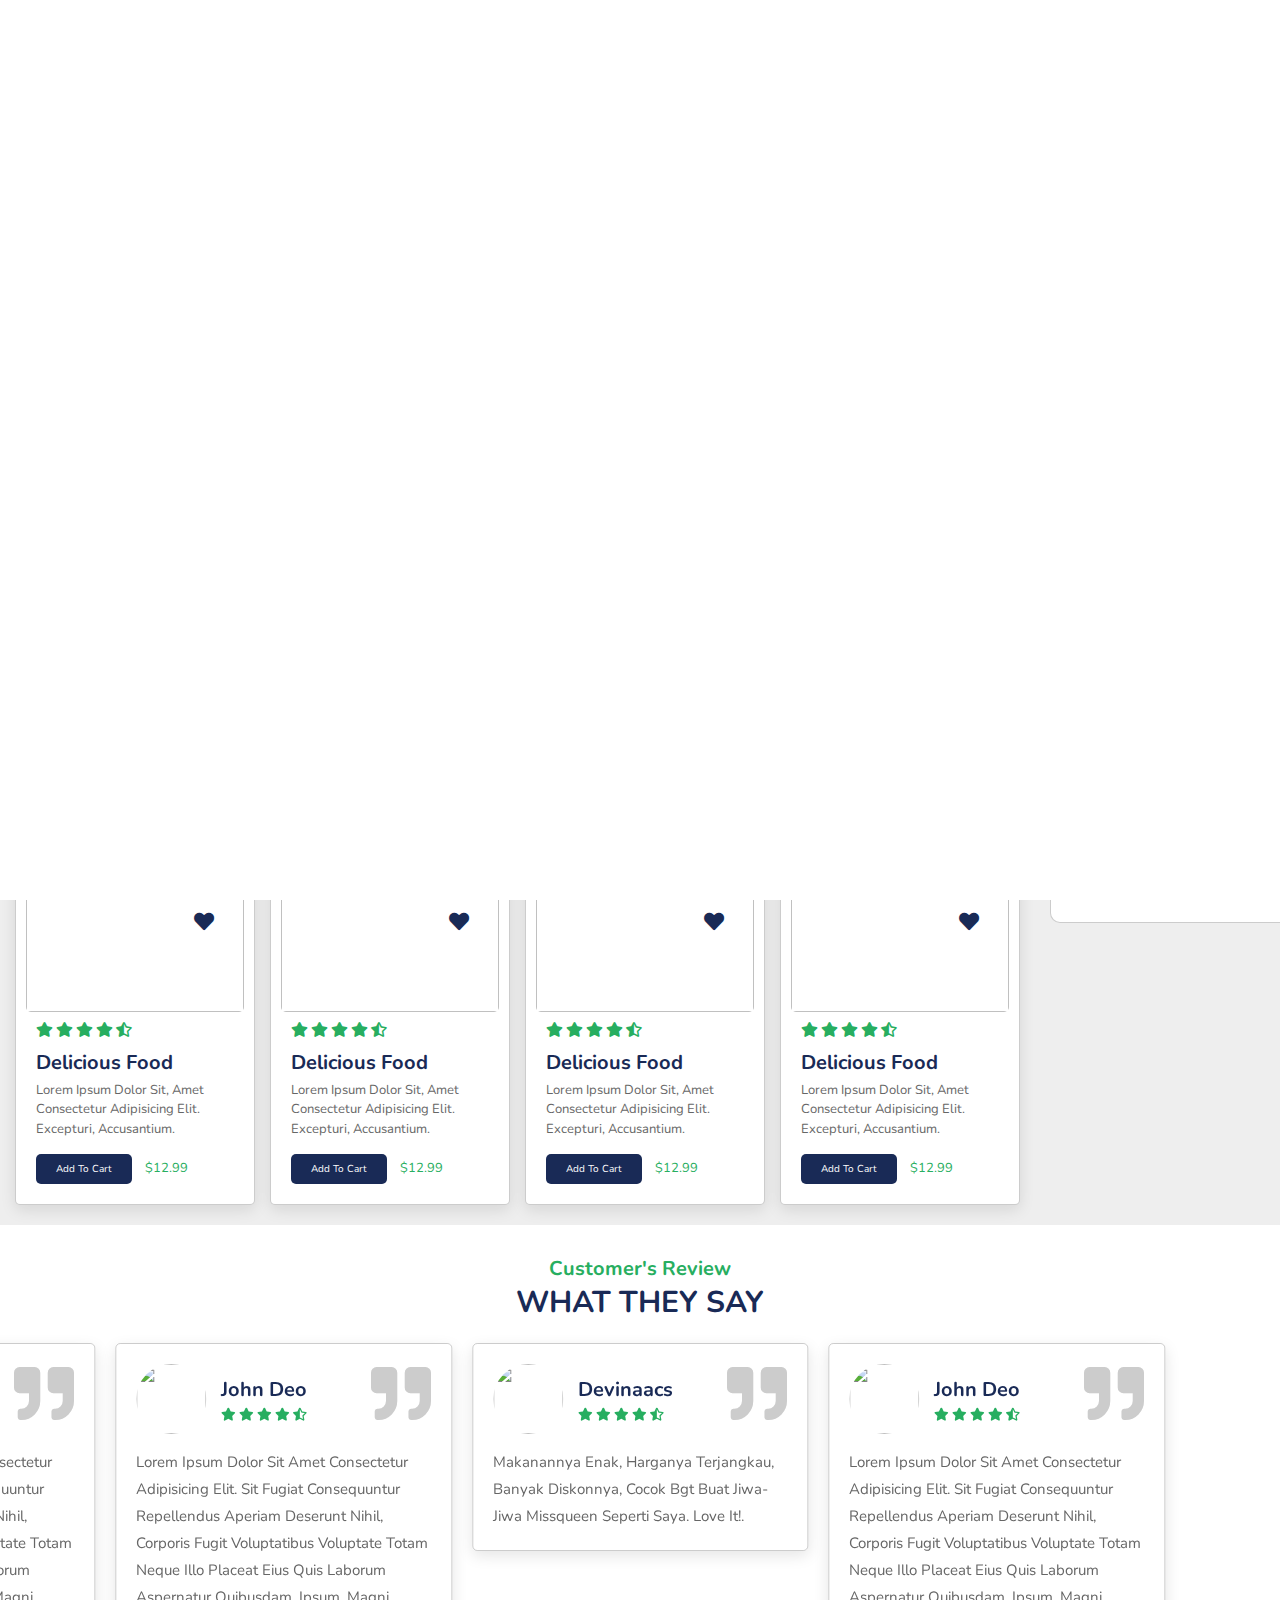
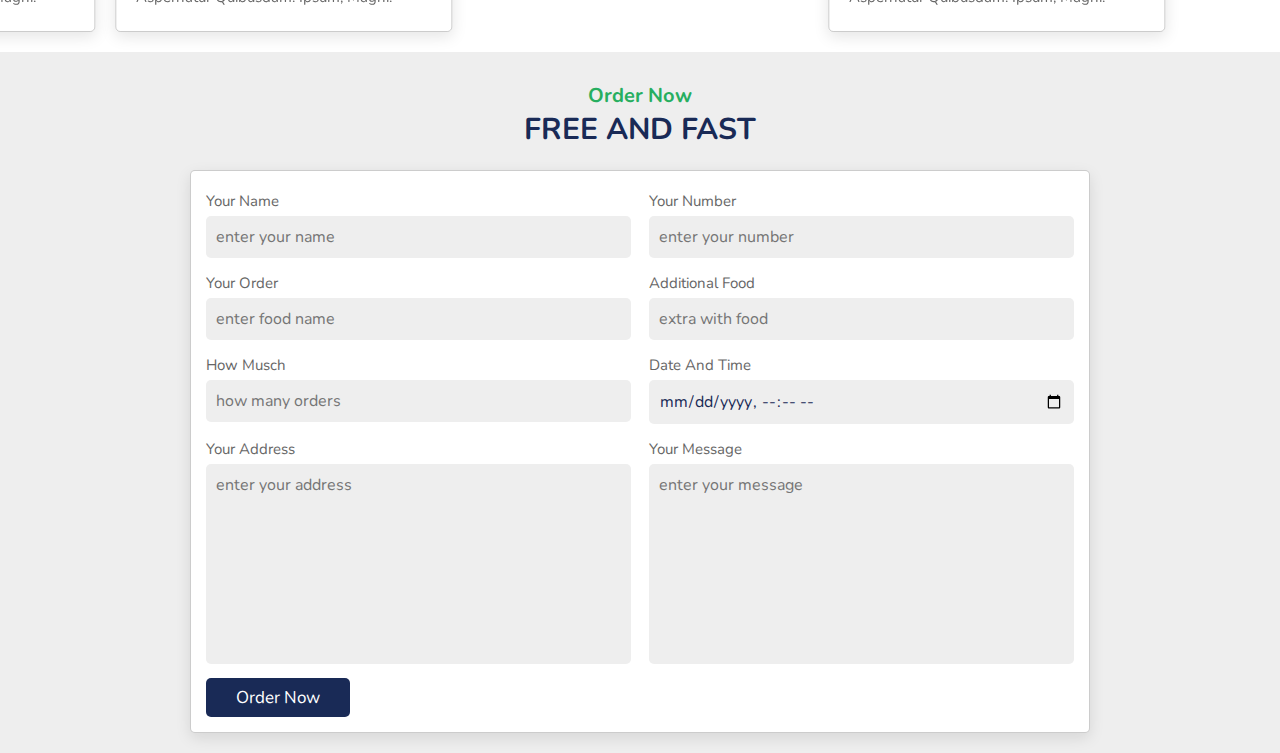
==== index.html @ c4c98a2e "update9malam" ====
<!DOCTYPE html>
<html lang="en">

<head>
    <meta charset="UTF-8">
    <meta http-equiv="X-UA-Compatible" content="IE=edge">
    <meta name="viewport" content="width=device-width, initial-scale=1.0">
    <title>Go Hack-Donald Delivery</title>

    <link rel="stylesheet" href="https://unpkg.com/swiper/swiper-bundle.min.css" />

    <!-- font awesome cdn link  -->
    <link rel="stylesheet" href="https://cdnjs.cloudflare.com/ajax/libs/font-awesome/5.15.3/css/all.min.css">

    <!-- custom css file link  -->
    <link rel="stylesheet" href="css/style.css">

</head>

<body>

    <!-- header section starts      -->

    <header>

        <a href="#" class="logo"><i class="fas fa-utensils"></i>resto.</a>

        <nav class="navbar">
            <a class="active" href="#home">home</a>
            <a href="#menu">menu</a>
            <a href="#review">review</a>
            <a href="#order">order</a>
        </nav>

        <div class="icons">
            <i class="fas fa-bars" id="menu-bars"></i>
            <i class="fas fa-search" id="search-icon"></i>
            <a href="#" class="fas fa-heart"></a>
            <a href="#" class="fas fa-shopping-cart"></a>
        </div>

    </header>

    <!-- header section ends-->

    <!-- search form  -->

    <form action="" id="search-form">
        <input type="search" placeholder="search here..." name="" id="search-box">
        <label for="search-box" class="fas fa-search"></label>
        <i class="fas fa-times" id="close"></i>
    </form>

    <!-- home section starts  -->

    <section class="home" id="home">

        <div class="swiper-container home-slider">

            <div class="swiper-wrapper wrapper">

                <div class="swiper-slide slide">
                    <div class="content">
                        <span>our special dish</span>
                        <h3>spicy noodles</h3>
                        <p>Lorem ipsum dolor sit amet consectetur adipisicing elit. Sit natus dolor cumque?</p>
                        <a href="#" class="btn">order now</a>
                    </div>
                    <div class="image">
                        <img src="images/home-img-1.png" alt="">
                    </div>
                </div>

                <div class="swiper-slide slide">
                    <div class="content">
                        <span>our special dish</span>
                        <h3>fried chicken</h3>
                        <p>Lorem ipsum dolor sit amet consectetur adipisicing elit. Sit natus dolor cumque?</p>
                        <a href="#" class="btn">order now</a>
                    </div>
                    <div class="image">
                        <img src="images/home-img-2.png" alt="">
                    </div>
                </div>

                <div class="swiper-slide slide">
                    <div class="content">
                        <span>our special dish</span>
                        <h3>hot pizza</h3>
                        <p>Lorem ipsum dolor sit amet consectetur adipisicing elit. Sit natus dolor cumque?</p>
                        <a href="#" class="btn">order now</a>
                    </div>
                    <div class="image">
                        <img src="images/home-img-3.png" alt="">
                    </div>
                </div>

            </div>

            <div class="swiper-pagination">

            </div>

        </div>

    </section>

    <!-- home section ends -->

    <!-- menu section starts  -->

    <section class="menu" id="menu">
        <div class="toSplit">
            <div class="udhdiSplit1">
                <h3 class="sub-heading"> our menu </h3>
                <h1 class="heading"> today's speciality </h1>

                <div class="box-container">

                    <div class="box">
                        <div class="image">
                            <img src="images/menu-1.jpg" alt="">
                            <a href="#" class="fas fa-heart"></a>
                        </div>
                        <div class="content">
                            <div class="stars">
                                <i class="fas fa-star"></i>
                                <i class="fas fa-star"></i>
                                <i class="fas fa-star"></i>
                                <i class="fas fa-star"></i>
                                <i class="fas fa-star-half-alt"></i>
                            </div>
                            <h3>delicious food</h3>
                            <p>Lorem ipsum dolor sit, amet consectetur adipisicing elit. Excepturi, accusantium.</p>
                            <a href="#" class="btn">add to cart</a>
                            <span class="price">$12.99</span>
                        </div>
                    </div>

                    <div class="box">
                        <div class="image">
                            <img src="images/menu-2.jpg" alt="">
                            <a href="#" class="fas fa-heart"></a>
                        </div>
                        <div class="content">
                            <div class="stars">
                                <i class="fas fa-star"></i>
                                <i class="fas fa-star"></i>
                                <i class="fas fa-star"></i>
                                <i class="fas fa-star"></i>
                                <i class="fas fa-star-half-alt"></i>
                            </div>
                            <h3>delicious food</h3>
                            <p>Lorem ipsum dolor sit, amet consectetur adipisicing elit. Excepturi, accusantium.</p>
                            <a href="#" class="btn">add to cart</a>
                            <span class="price">$12.99</span>
                        </div>
                    </div>

                    <div class="box">
                        <div class="image">
                            <img src="images/menu-3.jpg" alt="">
                            <a href="#" class="fas fa-heart"></a>
                        </div>
                        <div class="content">
                            <div class="stars">
                                <i class="fas fa-star"></i>
                                <i class="fas fa-star"></i>
                                <i class="fas fa-star"></i>
                                <i class="fas fa-star"></i>
                                <i class="fas fa-star-half-alt"></i>
                            </div>
                            <h3>delicious food</h3>
                            <p>Lorem ipsum dolor sit, amet consectetur adipisicing elit. Excepturi, accusantium.</p>
                            <a href="#" class="btn">add to cart</a>
                            <span class="price">$12.99</span>
                        </div>
                    </div>

                    <div class="box">
                        <div class="image">
                            <img src="images/menu-4.jpg" alt="">
                            <a href="#" class="fas fa-heart"></a>
                        </div>
                        <div class="content">
                            <div class="stars">
                                <i class="fas fa-star"></i>
                                <i class="fas fa-star"></i>
                                <i class="fas fa-star"></i>
                                <i class="fas fa-star"></i>
                                <i class="fas fa-star-half-alt"></i>
                            </div>
                            <h3>delicious food</h3>
                            <p>Lorem ipsum dolor sit, amet consectetur adipisicing elit. Excepturi, accusantium.</p>
                            <a href="#" class="btn">add to cart</a>
                            <span class="price">$12.99</span>
                        </div>
                    </div>

                    <div class="box">
                        <div class="image">
                            <img src="images/menu-5.jpg" alt="">
                            <a href="#" class="fas fa-heart"></a>
                        </div>
                        <div class="content">
                            <div class="stars">
                                <i class="fas fa-star"></i>
                                <i class="fas fa-star"></i>
                                <i class="fas fa-star"></i>
                                <i class="fas fa-star"></i>
                                <i class="fas fa-star-half-alt"></i>
                            </div>
                            <h3>delicious food</h3>
                            <p>Lorem ipsum dolor sit, amet consectetur adipisicing elit. Excepturi, accusantium.</p>
                            <a href="#" class="btn">add to cart</a>
                            <span class="price">$12.99</span>
                        </div>
                    </div>

                    <div class="box">
                        <div class="image">
                            <img src="images/menu-6.jpg" alt="">
                            <a href="#" class="fas fa-heart"></a>
                        </div>
                        <div class="content">
                            <div class="stars">
                                <i class="fas fa-star"></i>
                                <i class="fas fa-star"></i>
                                <i class="fas fa-star"></i>
                                <i class="fas fa-star"></i>
                                <i class="fas fa-star-half-alt"></i>
                            </div>
                            <h3>delicious food</h3>
                            <p>Lorem ipsum dolor sit, amet consectetur adipisicing elit. Excepturi, accusantium.</p>
                            <a href="#" class="btn">add to cart</a>
                            <span class="price">$12.99</span>
                        </div>
                    </div>

                    <div class="box">
                        <div class="image">
                            <img src="images/menu-7.jpg" alt="">
                            <a href="#" class="fas fa-heart"></a>
                        </div>
                        <div class="content">
                            <div class="stars">
                                <i class="fas fa-star"></i>
                                <i class="fas fa-star"></i>
                                <i class="fas fa-star"></i>
                                <i class="fas fa-star"></i>
                                <i class="fas fa-star-half-alt"></i>
                            </div>
                            <h3>delicious food</h3>
                            <p>Lorem ipsum dolor sit, amet consectetur adipisicing elit. Excepturi, accusantium.</p>
                            <a href="#" class="btn">add to cart</a>
                            <span class="price">$12.99</span>
                        </div>
                    </div>

                    <div class="box">
                        <div class="image">
                            <img src="images/menu-8.jpg" alt="">
                            <a href="#" class="fas fa-heart"></a>
                        </div>
                        <div class="content">
                            <div class="stars">
                                <i class="fas fa-star"></i>
                                <i class="fas fa-star"></i>
                                <i class="fas fa-star"></i>
                                <i class="fas fa-star"></i>
                                <i class="fas fa-star-half-alt"></i>
                            </div>
                            <h3>delicious food</h3>
                            <p>Lorem ipsum dolor sit, amet consectetur adipisicing elit. Excepturi, accusantium.</p>
                            <a href="#" class="btn">add to cart</a>
                            <span class="price">$12.99</span>
                        </div>
                    </div>
                </div>
            </div>
            <div class="udhdiSplit2">
                <div class="cartyakkk">
                    <div>
                        <h3>Cart</h3>
                        <form>
                            <input class="toCart" type="text"><br>
                            <input type="password"><br>
                        </form>
                        <p>Lorem ipsum dolor sit, amet consectetur adipisicing elit. Excepturi, accusantium.</p>
                        <a href="#" class="btn">Checkout</a>
                        <span class="price">$12.99</span>
                    </div>
                </div>
            </div>

        </div>
        </div>
    </section>

    <!-- menu section ends -->

    <!-- review section starts  -->

    <section class="review" id="review">

        <h3 class="sub-heading"> customer's review </h3>
        <h1 class="heading"> what they say </h1>

        <div class="swiper-container review-slider">

            <div class="swiper-wrapper">

                <div class="swiper-slide slide">
                    <i class="fas fa-quote-right"></i>
                    <div class="user">
                        <img src="images/pic-1.png" alt="">
                        <div class="user-info">
                            <h3>devinaacs</h3>
                            <div class="stars">
                                <i class="fas fa-star"></i>
                                <i class="fas fa-star"></i>
                                <i class="fas fa-star"></i>
                                <i class="fas fa-star"></i>
                                <i class="fas fa-star-half-alt"></i>
                            </div>
                        </div>
                    </div>
                    <p>Makanannya enak, harganya terjangkau, banyak diskonnya, cocok bgt buat jiwa-jiwa missqueen
                        seperti saya. Love it!.</p>
                </div>

                <div class="swiper-slide slide">
                    <i class="fas fa-quote-right"></i>
                    <div class="user">
                        <img src="images/pic-2.png" alt="">
                        <div class="user-info">
                            <h3>john deo</h3>
                            <div class="stars">
                                <i class="fas fa-star"></i>
                                <i class="fas fa-star"></i>
                                <i class="fas fa-star"></i>
                                <i class="fas fa-star"></i>
                                <i class="fas fa-star-half-alt"></i>
                            </div>
                        </div>
                    </div>
                    <p>Lorem ipsum dolor sit amet consectetur adipisicing elit. Sit fugiat consequuntur repellendus
                        aperiam deserunt nihil, corporis fugit voluptatibus voluptate totam neque illo placeat eius quis
                        laborum aspernatur quibusdam. Ipsum, magni.</p>
                </div>

                <div class="swiper-slide slide">
                    <i class="fas fa-quote-right"></i>
                    <div class="user">
                        <img src="images/pic-3.png" alt="">
                        <div class="user-info">
                            <h3>john deo</h3>
                            <div class="stars">
                                <i class="fas fa-star"></i>
                                <i class="fas fa-star"></i>
                                <i class="fas fa-star"></i>
                                <i class="fas fa-star"></i>
                                <i class="fas fa-star-half-alt"></i>
                            </div>
                        </div>
                    </div>
                    <p>Lorem ipsum dolor sit amet consectetur adipisicing elit. Sit fugiat consequuntur repellendus
                        aperiam deserunt nihil, corporis fugit voluptatibus voluptate totam neque illo placeat eius quis
                        laborum aspernatur quibusdam. Ipsum, magni.</p>
                </div>

                <div class="swiper-slide slide">
                    <i class="fas fa-quote-right"></i>
                    <div class="user">
                        <img src="images/pic-4.png" alt="">
                        <div class="user-info">
                            <h3>john deo</h3>
                            <div class="stars">
                                <i class="fas fa-star"></i>
                                <i class="fas fa-star"></i>
                                <i class="fas fa-star"></i>
                                <i class="fas fa-star"></i>
                                <i class="fas fa-star-half-alt"></i>
                            </div>
                        </div>
                    </div>
                    <p>Lorem ipsum dolor sit amet consectetur adipisicing elit. Sit fugiat consequuntur repellendus
                        aperiam deserunt nihil, corporis fugit voluptatibus voluptate totam neque illo placeat eius quis
                        laborum aspernatur quibusdam. Ipsum, magni.</p>
                </div>

            </div>

        </div>

    </section>

    <!-- review section ends -->

    <!-- order section starts  -->

    <section class="order" id="order">

        <h3 class="sub-heading"> order now </h3>
        <h1 class="heading"> free and fast </h1>

        <form action="">

            <div class="inputBox">
                <div class="input">
                    <span>your name</span>
                    <input type="text" placeholder="enter your name">
                </div>
                <div class="input">
                    <span>your number</span>
                    <input type="number" placeholder="enter your number">
                </div>
            </div>
            <div class="inputBox">
                <div class="input">
                    <span>your order</span>
                    <input type="text" placeholder="enter food name">
                </div>
                <div class="input">
                    <span>additional food</span>
                    <input type="test" placeholder="extra with food">
                </div>
            </div>
            <div class="inputBox">
                <div class="input">
                    <span>how musch</span>
                    <input type="number" placeholder="how many orders">
                </div>
                <div class="input">
                    <span>date and time</span>
                    <input type="datetime-local">
                </div>
            </div>
            <div class="inputBox">
                <div class="input">
                    <span>your address</span>
                    <textarea name="" placeholder="enter your address" id="" cols="30" rows="10"></textarea>
                </div>
                <div class="input">
                    <span>your message</span>
                    <textarea name="" placeholder="enter your message" id="" cols="30" rows="10"></textarea>
                </div>
            </div>

            <input type="submit" value="order now" class="btn">

        </form>

    </section>

    <!-- order section ends -->

    <!-- loader part  -->
    <div class="loader-container">
        <img src="images/loader.gif" alt="">
    </div>





















    <script src="https://unpkg.com/swiper/swiper-bundle.min.js"></script>

    <!-- custom js file link  -->
    <script src="js/script.js"></script>

</body>

</html>
---- css/style.css ----
@import url('https://fonts.googleapis.com/css2?family=Nunito:wght@200;300;400;600;700&display=swap');

:root{
    --green:#27ae60;
    --black:#192a56;
    --light-color:#666;
    --box-shadow:0 .5rem 1.5rem rgba(0,0,0,.1);
}

*{
    font-family: 'Nunito', sans-serif;
    margin:0; padding:0;
    box-sizing: border-box;
    text-decoration: none;
    outline: none; border:none;
    text-transform: capitalize;
    transition: all .2s linear;
}

html{
    font-size: 62.5%;
    overflow-x: hidden;
    scroll-padding-top: 5.5rem;
    scroll-behavior: smooth;
}

section{
    padding:2rem 9%;
}

section:nth-child(even){
    background:#eee;
}

.sub-heading{
    text-align: center;
    color:var(--green);
    font-size: 2rem;
    padding-top: 1rem;
}

.heading{
    text-align: center;
    color:var(--black);
    font-size: 3rem;
    padding-bottom: 2rem;
    text-transform: uppercase;
}

.btn{
    margin-top: 1rem;
    display: inline-block;
    font-size: 1.7rem;
    color:#fff;
    background: var(--black);
    border-radius: .5rem;
    cursor: pointer;
    padding:.8rem 3rem;
}

.btn:hover{
    background: var(--green);
    letter-spacing: .1rem;
}

header{
    position: fixed;
    top:0; left: 0; right:0;
    background: #fff;
    padding:1rem 7%;
    display: flex;
    align-items: center;
    justify-content: space-between;
    z-index: 1000;
    box-shadow: var(--box-shadow);
}

header .logo{
    color:var(--black);
    font-size: 2.5rem;
    font-weight: bolder;
}

header .logo i{
    color:var(--green);
}

header .navbar a{
    font-size: 1.7rem;
    border-radius: .5rem;
    padding:.5rem 1.5rem;
    color:var(--light-color);
}

header .navbar a.active,
header .navbar a:hover{
    color:#fff;
    background: var(--green);
}

header .icons i,
header .icons a{
    cursor: pointer;
    margin-left: .5rem;
    height:4.5rem;
    line-height: 4.5rem;
    width:4.5rem;
    text-align: center;
    font-size: 1.7rem;
    color:var(--black);
    border-radius: 50%;
    background: #eee;
}

header .icons i:hover,
header .icons a:hover{
    color:#fff;
    background: var(--green);
    transform: rotate(360deg);
}

header .icons #menu-bars{
    display: none;
}

.home .home-slider .slide{
    display: flex;
    align-items: center;
    flex-wrap: wrap;
    gap:2rem; 
    padding-top: 9rem;
}

.home .home-slider .slide .content{
    flex:1 1 45rem;
}

.home .home-slider .slide .image{
    flex:1 1 45rem;
}

.home .home-slider .slide .image img{
    width: 100%;
}

.home .home-slider .slide .content span{
    color:var(--green);
    font-size: 2.5rem;
}

.home .home-slider .slide .content h3{
    color:var(--black);
    font-size: 7rem;
}

.home .home-slider .slide .content p{
    color:var(--light-color);
    font-size: 2.2rem;
    padding:.5rem 0;
    line-height: 1.5;
}

.swiper-pagination-bullet-active{
    background:var(--green);
}

.menu .toSplit {
    display: flex;
    column-gap: 30px;
    align-items: stretch;
}

.menu .toSplit .udhdiSplit1 {
    height: auto;
    width: 10000px;
    margin-left: -100px;
    /* align-content: left; */
}

.menu .toSplit .udhdiSplit1 .box-container{
    display: grid;
    grid-template-columns: repeat(4, minmax(24rem, 1fr));
    gap:1.5rem;
}

.menu .toSplit .udhdiSplit1 .box-container .box{
    background: #fff;
    border:.1rem solid rgba(0,0,0,.2);
    border-radius: .5rem;
    box-shadow: var(--box-shadow);    
}

.menu .toSplit .udhdiSplit1 .box-container .box .image{
    height: 15rem;
    width: 100%;
    padding:1rem;
    overflow: hidden;
    position: relative;
}

.menu .toSplit .udhdiSplit1 .box-container .box .image img{
    height: 100%;
    width: 100%;
    border-radius: .5rem;
    object-fit: cover;
}

.menu .toSplit .udhdiSplit1 .box-container .box .image .fa-heart{
    position: absolute;
    top:2.5rem; right: 2.5rem;
    height: 5rem;
    width: 5rem;
    line-height: 5rem;
    text-align: center;
    font-size: 2rem;
    background: #fff;
    border-radius: 50%;
    color:var(--black);
}

.menu .toSplit .udhdiSplit1 .box-container .box .image .fa-heart:hover{
    background-color: var(--green);
    color:#fff;
}

.menu .toSplit .udhdiSplit1 .box-container .box .content{
    padding:2rem;
    padding-top: 0;
}

.menu .toSplit .udhdiSplit1 .box-container .box .content .stars{
    padding-bottom: 1rem;
}

.menu .toSplit .udhdiSplit1 .box-container .box .content .stars i{
   font-size: 1.5rem;
   color:var(--green);
}

.menu .toSplit .udhdiSplit1 .box-container .box .content h3{
    color:var(--black);
    font-size: 2rem;
}

.menu .toSplit .udhdiSplit1 .box-container .box .content p{
    color:var(--light-color);
    font-size: 1.3rem;
    padding:.5rem 0;
    line-height: 1.5;
}

.menu .toSplit .udhdiSplit1 .box-container .box .content .btn {
    margin-top: 1rem;
    display: inline-block;
    font-size: 1rem;
    color:#fff;
    background: var(--black);
    border-radius: .5rem;
    cursor: pointer;
    padding:.8rem 2rem;
}
.menu .toSplit .udhdiSplit1 .box-container .box .content .price{
    color:var(--green);
    margin-left: 1rem;
    font-size: 1.3rem;
}


.menu .toSplit .udhdiSplit2 {
    height: auto;
    width: auto;
    /* background-color: maroon;
    padding-right: 10px; */
}

.menu .toSplit .udhdiSplit2 .cartyakkk {
height: 1000px;
width: 430px;
border-radius: 10px;
background-color: rgb(255, 255, 255);
padding: 20px;
border:.1rem solid rgba(0,0,0,.2);
}

.menu .toSplit .udhdiSplit2 .cartyakkk {
    height: 500px;
}

.menu .toSplit .udhdiSplit2 .cartyakkk h3 {
    font-size: 4rem;
    text-align: center;
}

.menu .toSplit .udhdiSplit2 .cartyakkk h3 .toCart {
    border:.1rem solid rgba(0,0,0,.2); 
}

.menu .toSplit .udhdiSplit2 .cartyakkk .content h3 ul li {
    color:var(--light-color);
    font-size: 2.2rem;
    padding:.5rem 0;
    line-height: 1.5;
}



.review .slide{
    padding:2rem;
    box-shadow:var(--box-shadow);
    border:.1rem solid rgba(0,0,0,.2);
    border-radius: .5rem;
    position: relative;    
}

.review .slide .fa-quote-right{
    position: absolute;
    top:2rem; right:2rem;
    font-size: 6rem;
    color:#ccc;
}

.review .slide .user{
    display: flex;
    gap:1.5rem;
    align-items: center;
    padding-bottom: 1.5rem;
}

.review .slide .user img{
    height: 7rem;
    width: 7rem;
    border-radius: 50%;
    object-fit: cover;
}

.review .slide .user h3{
    color:var(--black);
    font-size: 2rem;
    padding-bottom: .5rem;
}

.review .slide .user i{
    font-size: 1.3rem;
    color:var(--green);
}

.review .slide p{
    font-size: 1.5rem;
    line-height: 1.8;
    color:var(--light-color);
}

.order form{
    max-width:90rem;
    border-radius: .5rem;
    box-shadow: var(--box-shadow);
    border:.1rem solid rgba(0,0,0,.2);
    background:#fff;
    padding:1.5rem;
    margin:0 auto;
}

.order form .inputBox{
    display: flex;
    flex-wrap: wrap;
    justify-content: space-between;
}

.order form .inputBox .input{
    width:49%;
}

.order form .inputBox .input span{
    display:block;
    padding:.5rem 0;
    font-size: 1.5rem;
    color:var(--light-color);
}

.order form .inputBox .input input,
.order form .inputBox .input textarea{
    background:#eee;
    border-radius: .5rem;
    padding:1rem;
    font-size: 1.6rem;
    color:var(--black);
    text-transform: none;
    margin-bottom: 1rem;
    width:100%;
}

.order form .inputBox .input input:focus,
.order form .inputBox .input textarea:focus{
    border:.1rem solid var(--green);
}

.order form .inputBox .input textarea{
    height:20rem;
    resize: none;
}

.order form .btn{
    margin-top: 0;
}

.footer .box-container{
    display: grid;
    grid-template-columns: repeat(auto-fit, minmax(25rem, 1fr));
    gap:1.5rem;
}

.footer .box-container .box h3{
    padding:.5rem 0;
    font-size: 2.5rem;
    color:var(--black);
}

.footer .box-container .box a{
    display: block;
    padding:.5rem 0;
    font-size: 1.5rem;
    color:var(--light-color);
}

.footer .box-container .box a:hover{
    color:var(--green);
    text-decoration: underline;
}

.footer .credit{
    text-align: center;
    border-top: .1rem solid rgba(0,0,0,.1);
    font-size: 2rem;
    color:var(--black);
    padding:.5rem;
    padding-top: 1.5rem;
    margin-top: 1.5rem;
}

.footer .credit span{
    color:var(--green);
}

.loader-container{
    position: fixed;
    top:0; left:0;
    height:100%; 
    width:100%;
    z-index: 10000;
    background:#fff;
    display: flex;
    align-items: center;
    justify-content: center;
    overflow: hidden;
}

.loader-container img{
    width:35rem;
}

.loader-container.fade-out{
    top:-110%;
    opacity:0;
}


































/* media queries  */

@media (max-width:991px){

    html{
        font-size: 55%;
    }
    
    header{
        padding:1rem 2rem;
    }

    section{
        padding:2rem;
    }


}

@media (max-width:768px){

    header .icons #menu-bars{
        display: inline-block;
    }

    header .navbar{
        position: absolute;
        top:100%; left:0; right:0;
        background:#fff;
        border-top: .1rem solid rgba(0,0,0,.2);
        border-bottom: .1rem solid rgba(0,0,0,.2);
        padding:1rem;
        clip-path: polygon(0 0, 100% 0, 100% 0, 0 0);
    }

    header .navbar.active{
        clip-path: polygon(0 0, 100% 0, 100% 100%, 0% 100%);
    }

    header .navbar a{
        display: block;
        padding:1.5rem;
        margin:1rem;
        font-size: 2rem;
        background:#eee;
    }

    #search-form #search-box{
        width:90%;
        margin:0 1rem;
    }

    .home .home-slider .slide .content h3{
        font-size: 5rem;
    }

}

@media (max-width:450px){

    html{
        font-size: 50%;
    }

    .dishes .box-container .box img{
        height:auto;
        width: 100%;
    }

    .order form .inputBox .input{
        width:100%;
    }

}
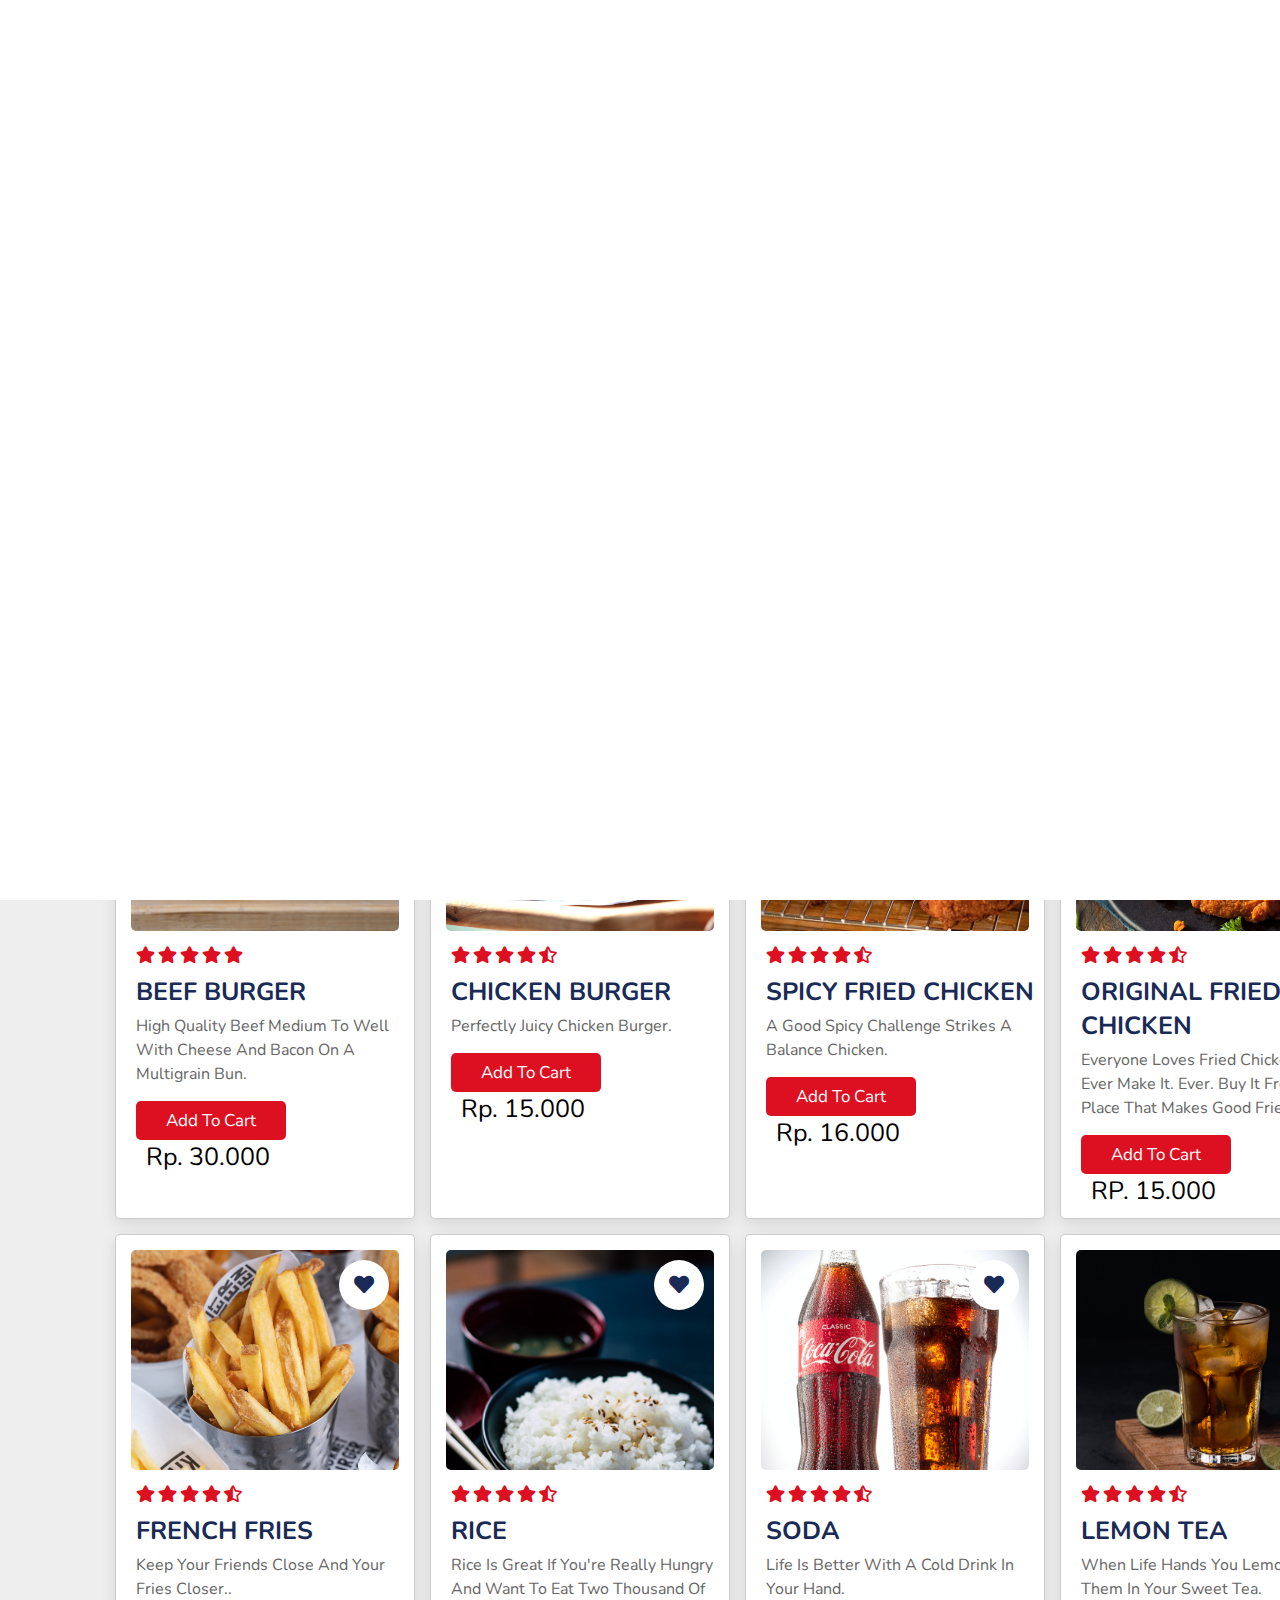
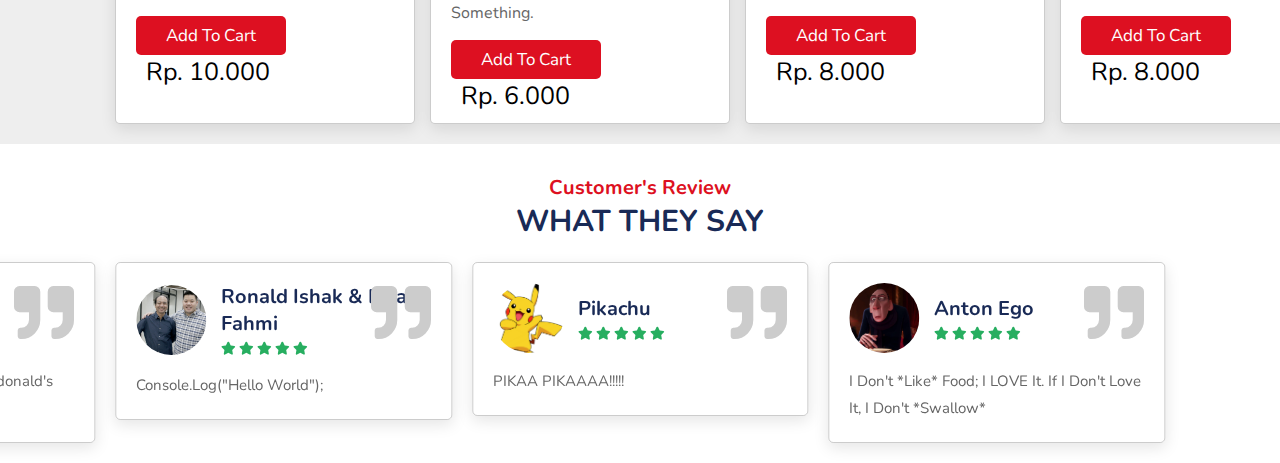
==== commit 3182df2b: "update" ====
--- a/index.html
+++ b/index.html
@@ -1,44 +1,45 @@
+
 <!DOCTYPE html>
 <html lang="en">
-
-<head>
-    <meta charset="UTF-8">
-    <meta http-equiv="X-UA-Compatible" content="IE=edge">
-    <meta name="viewport" content="width=device-width, initial-scale=1.0">
+  <head>
+    <meta charset="UTF-8" />
+    <meta http-equiv="X-UA-Compatible" content="IE=edge" />
+    <meta name="viewport" content="width=device-width, initial-scale=1.0" />
     <title>Go Hack-Donald Delivery</title>
 
-    <link rel="stylesheet" href="https://unpkg.com/swiper/swiper-bundle.min.css" />
+    <link
+      rel="stylesheet"
+      href="https://unpkg.com/swiper/swiper-bundle.min.css"
+    />
 
     <!-- font awesome cdn link  -->
-    <link rel="stylesheet" href="https://cdnjs.cloudflare.com/ajax/libs/font-awesome/5.15.3/css/all.min.css">
+    <link
+      rel="stylesheet"
+      href="https://cdnjs.cloudflare.com/ajax/libs/font-awesome/5.15.3/css/all.min.css"
+    />
 
     <!-- custom css file link  -->
-    <link rel="stylesheet" href="css/style.css">
-
-</head>
-
-<body>
-
+    <link rel="stylesheet" href="css/style.css" />
+  </head>
+
+  <body>
     <!-- header section starts      -->
 
     <header>
-
-        <a href="#" class="logo"><i class="fas fa-utensils"></i>resto.</a>
-
-        <nav class="navbar">
-            <a class="active" href="#home">home</a>
-            <a href="#menu">menu</a>
-            <a href="#review">review</a>
-            <a href="#order">order</a>
-        </nav>
-
-        <div class="icons">
-            <i class="fas fa-bars" id="menu-bars"></i>
-            <i class="fas fa-search" id="search-icon"></i>
-            <a href="#" class="fas fa-heart"></a>
-            <a href="#" class="fas fa-shopping-cart"></a>
-        </div>
-
+      <img src="images/logo.png" class="logo" />
+      <nav class="navbar">
+        <a class="active" href="#home">home</a>
+        <a href="#menu">menu</a>
+        <a href="#review">testimonial</a>
+        <!-- <a href="#order">order</a> -->
+      </nav>
+
+      <div class="icons">
+        <i class="fas fa-bars" id="menu-bars"></i>
+        <i class="fas fa-search" id="search-icon"></i>
+        <a href="#" class="fas fa-heart"></a>
+        <a  href="#" class="fas fa-shopping-cart"></a>
+      </div>
     </header>
 
     <!-- header section ends-->
@@ -46,445 +47,427 @@
     <!-- search form  -->
 
     <form action="" id="search-form">
-        <input type="search" placeholder="search here..." name="" id="search-box">
-        <label for="search-box" class="fas fa-search"></label>
-        <i class="fas fa-times" id="close"></i>
+      <input
+        type="search"
+        placeholder="search here..."
+        name=""
+        id="search-box"
+      />
+      <label for="search-box" class="fas fa-search"></label>
+      <i class="fas fa-times" id="close"></i>
     </form>
 
     <!-- home section starts  -->
 
     <section class="home" id="home">
-
-        <div class="swiper-container home-slider">
-
-            <div class="swiper-wrapper wrapper">
-
-                <div class="swiper-slide slide">
-                    <div class="content">
-                        <span>our special dish</span>
-                        <h3>spicy noodles</h3>
-                        <p>Lorem ipsum dolor sit amet consectetur adipisicing elit. Sit natus dolor cumque?</p>
-                        <a href="#" class="btn">order now</a>
-                    </div>
-                    <div class="image">
-                        <img src="images/home-img-1.png" alt="">
-                    </div>
+      <div class="swiper-container home-slider">
+        <div class="swiper-wrapper wrapper">
+          <div class="swiper-slide slide">
+            <div class="content">
+              <span>OUR SPECIAL OFFER</span>
+              <h3>TWOGETHER</h3>
+              <p>
+                Share your all-time favourite beef burger with your lovely one.
+              </p>
+              <a href="#" class="btn" id='buy2'>order now</a>
+            </div>
+            <div class="image">
+              <img src="images/banner.png" alt="" />
+            </div>
+          </div>
+
+          <div class="swiper-slide slide">
+            <div class="content">
+              <span>MONEY MONEY MONEEEY!!!!!</span>
+              <h3>WE GIVE BACK CASH FOR YOU
+            </h3>
+              <p>
+                Lorem ipsum dolor sit amet consectetur adipisicing elit. Sit
+                natus dolor cumque?
+              </p>
+              <a href="#" class="btn">order now</a>
+            </div>
+            <div class="image">
+              <img src="images/banner.png" alt="" />
+            </div>
+          </div>
+
+          <div class="swiper-slide slide">
+            <div class="content">
+              <span>BUNDLE FOR YOUR TUMMY</span>
+              <h3>hot pizza</h3>
+              <p>
+                Lorem ipsum dolor sit amet consectetur adipisicing elit. Sit
+                natus dolor cumque?
+              </p>
+              <a href="#" class="btn">order now</a>
+            </div>
+            <div class="image">
+              <img src="images/home-img-3.png" alt="" />
+            </div>
+          </div>
+        </div>
+
+        <!-- <div class="swiper-pagination"></div> -->
+      </div>
+    </section>
+
+    <!-- home section ends -->
+
+    <!-- menu section starts  -->
+
+    <section class="menu" id="menu">
+      <h3 class="sub-heading">our menu</h3>
+      <h1 class="heading">today's speciality</h1>
+
+      <div class="box-container">
+        <div class="box">
+          <div class="image">
+            <img src="images/beef-burger.jpg" alt="" />
+            <a href="#" class="fas fa-heart"></a>
+          </div>
+          <div class="content">
+            <div class="stars">
+              <i class="fas fa-star"></i>
+              <i class="fas fa-star"></i>
+              <i class="fas fa-star"></i>
+              <i class="fas fa-star"></i>
+              <i class="fas fa-star"></i>
+            </div>
+            <h3>BEEF BURGER</h3>
+            <p>
+              High quality beef medium to well with cheese and bacon on a
+              multigrain bun.
+            </p>
+            <a href="#" class="btn">add to cart</a><br>
+            <span class="price">Rp. 30.000</span>
+          </div>
+        </div>
+
+        <div class="box">
+          <div class="image">
+            <img src="images/chicken-burger.jpg" alt="" />
+            <a href="#" class="fas fa-heart"></a>
+          </div>
+          <div class="content">
+            <div class="stars">
+              <i class="fas fa-star"></i>
+              <i class="fas fa-star"></i>
+              <i class="fas fa-star"></i>
+              <i class="fas fa-star"></i>
+              <i class="fas fa-star-half-alt"></i>
+            </div>
+            <h3>CHICKEN BURGER</h3>
+            <p>Perfectly Juicy Chicken Burger.</p>
+            <a href="#" class="btn">add to cart</a><br>
+            <span class="price">Rp. 15.000</span>
+          </div>
+        </div>
+
+        <div class="box">
+          <div class="image">
+            <img src="images/spicy-chicken.jpg" alt="" />
+            <a href="#" class="fas fa-heart"></a>
+          </div>
+          <div class="content">
+            <div class="stars">
+              <i class="fas fa-star"></i>
+              <i class="fas fa-star"></i>
+              <i class="fas fa-star"></i>
+              <i class="fas fa-star"></i>
+              <i class="fas fa-star-half-alt"></i>
+            </div>
+            <h3>SPICY FRIED CHICKEN</h3>
+            <p>
+                A good spicy challenge strikes a balance chicken.
+            </p>
+            <a href="#" class="btn">add to cart</a><br>
+            <span class="price">Rp. 16.000</span>
+          </div>
+        </div>
+
+        <div class="box">
+          <div class="image">
+            <img src="images/original-chicken.jpg" alt="" />
+            <a href="#" class="fas fa-heart"></a>
+          </div>
+          <div class="content">
+            <div class="stars">
+              <i class="fas fa-star"></i>
+              <i class="fas fa-star"></i>
+              <i class="fas fa-star"></i>
+              <i class="fas fa-star"></i>
+              <i class="fas fa-star-half-alt"></i>
+            </div>
+            <h3>ORIGINAL FRIED CHICKEN</h3>
+            <p>
+                Everyone loves fried chicken, Don't ever make it. Ever. Buy it from a place that makes good fried chicken.
+            </p>
+            <a href="#" class="btn">add to cart</a><br>
+            <span class="price">rP. 15.000</span>
+          </div>
+        </div>
+
+        <div class="box">
+          <div class="image">
+            <img src="images/french-fries.jpg" alt="" />
+            <a href="#" class="fas fa-heart"></a>
+          </div>
+          <div class="content">
+            <div class="stars">
+              <i class="fas fa-star"></i>
+              <i class="fas fa-star"></i>
+              <i class="fas fa-star"></i>
+              <i class="fas fa-star"></i>
+              <i class="fas fa-star-half-alt"></i>
+            </div>
+            <h3>FRENCH FRIES</h3>
+            <p>
+                Keep your friends close and your fries closer..
+            </p>
+            <a href="#" class="btn">add to cart</a><br>
+            <span class="price">Rp. 10.000</span>
+          </div>
+        </div>
+
+        <div class="box">
+          <div class="image">
+            <img src="images/rice.jpg" alt="" />
+            <a href="#" class="fas fa-heart"></a>
+          </div>
+          <div class="content">
+            <div class="stars">
+              <i class="fas fa-star"></i>
+              <i class="fas fa-star"></i>
+              <i class="fas fa-star"></i>
+              <i class="fas fa-star"></i>
+              <i class="fas fa-star-half-alt"></i>
+            </div>
+            <h3>RICE</h3>
+            <p>
+                Rice is great if you're really hungry and want to eat two thousand of something.
+            </p>
+            <a href="#" class="btn">add to cart</a><br>
+            <span class="price">Rp. 6.000</span>
+          </div>
+        </div>
+
+        <div class="box">
+          <div class="image">
+            <img src="images/cola.jpg" alt="" />
+            <a href="#" class="fas fa-heart"></a>
+          </div>
+          <div class="content">
+            <div class="stars">
+              <i class="fas fa-star"></i>
+              <i class="fas fa-star"></i>
+              <i class="fas fa-star"></i>
+              <i class="fas fa-star"></i>
+              <i class="fas fa-star-half-alt"></i>
+            </div>
+            <h3>SODA</h3>
+            <p>
+                Life is better with a cold drink in your hand.
+            </p>
+            <a href="#" class="btn">add to cart</a><br>
+            <span class="price">Rp. 8.000</span>
+          </div>
+        </div>
+
+        <div class="box">
+          <div class="image">
+            <img src="images/lemon-tea.jpg" alt="" />
+            <a href="#" class="fas fa-heart"></a>
+          </div>
+          <div class="content">
+            <div class="stars">
+              <i class="fas fa-star"></i>
+              <i class="fas fa-star"></i>
+              <i class="fas fa-star"></i>
+              <i class="fas fa-star"></i>
+              <i class="fas fa-star-half-alt"></i>
+            </div>
+            <h3>LEMON TEA</h3>
+            <p>
+             When life hands you lemons, put them in your sweet tea.
+            </p>
+            <a href="#" class="btn">add to cart</a><br>
+            <span class="price">Rp. 8.000</span>
+          </div>
+        </div>
+      </div>
+    </section>
+
+    <!-- menu section ends -->
+
+    <!-- review section starts  -->
+
+    <section class="review" id="review">
+      <h3 class="sub-heading">customer's review</h3>
+      <h1 class="heading">what they say</h1>
+
+      <div class="swiper-container review-slider">
+        <div class="swiper-wrapper">
+          <div class="swiper-slide slide">
+            <i class="fas fa-quote-right"></i>
+            <div class="user">
+              <img src="images/pika.png" alt="" />
+              <div class="user-info">
+                <h3>Pikachu</h3>
+                <div class="stars">
+                  <i class="fas fa-star"></i>
+                  <i class="fas fa-star"></i>
+                  <i class="fas fa-star"></i>
+                  <i class="fas fa-star"></i>
+                  <i class="fas fa-star"></i>
                 </div>
-
-                <div class="swiper-slide slide">
-                    <div class="content">
-                        <span>our special dish</span>
-                        <h3>fried chicken</h3>
-                        <p>Lorem ipsum dolor sit amet consectetur adipisicing elit. Sit natus dolor cumque?</p>
-                        <a href="#" class="btn">order now</a>
-                    </div>
-                    <div class="image">
-                        <img src="images/home-img-2.png" alt="">
-                    </div>
+              </div>
+            </div>
+            <p>
+             PIKAA PIKAAAA!!!!!
+            </p>
+          </div>
+
+          <div class="swiper-slide slide">
+            <i class="fas fa-quote-right"></i>
+            <div class="user">
+              <img src="images/anton ego.jpg" alt="" />
+              <div class="user-info">
+                <h3>Anton Ego</h3>
+                <div class="stars">
+                  <i class="fas fa-star"></i>
+                  <i class="fas fa-star"></i>
+                  <i class="fas fa-star"></i>
+                  <i class="fas fa-star"></i>
+                  <i class="fas fa-star"></i>
                 </div>
-
-                <div class="swiper-slide slide">
-                    <div class="content">
-                        <span>our special dish</span>
-                        <h3>hot pizza</h3>
-                        <p>Lorem ipsum dolor sit amet consectetur adipisicing elit. Sit natus dolor cumque?</p>
-                        <a href="#" class="btn">order now</a>
-                    </div>
-                    <div class="image">
-                        <img src="images/home-img-3.png" alt="">
-                    </div>
+              </div>
+            </div>
+            <p>
+                I don't *like* food; I LOVE it. If I don't love it, I don't *swallow*
+            </p>
+          </div>
+
+          
+          <div class="swiper-slide slide">
+            <i class="fas fa-quote-right"></i>
+            <div class="user">
+              <img src="images/uncle.jpg" alt="" />
+              <div class="user-info">
+                <h3>Uncle Roger</h3>
+                <div class="stars">
+                  <i class="fas fa-star"></i>
+                  <i class="fas fa-star"></i>
+                  <i class="fas fa-star"></i>
+                  <i class="fas fa-star"></i>
+                  <i class="fas fa-star"></i>
                 </div>
-
-            </div>
-
-            <div class="swiper-pagination">
-
-            </div>
-
-        </div>
-
+              </div>
+            </div>
+            <p>
+         Haiyaaa.. Uncle Roger like Hackdonald's rice
+            </p>
+          </div>
+
+          <div class="swiper-slide slide">
+            <i class="fas fa-quote-right"></i>
+            <div class="user">
+              <img src="images/Hacktiv8-Founders.jpg" alt="" />
+              <div class="user-info">
+                <h3>Ronald Ishak & Riza Fahmi</h3>
+                <div class="stars">
+                  <i class="fas fa-star"></i>
+                  <i class="fas fa-star"></i>
+                  <i class="fas fa-star"></i>
+                  <i class="fas fa-star"></i>
+                  <i class="fas fa-star"></i>
+                </div>
+              </div>
+            </div>
+            <p>
+             console.log("Hello World");
+            </p>
+          </div>
+        </div>
+      </div>
     </section>
 
-    <!-- home section ends -->
-
-    <!-- menu section starts  -->
-
-    <section class="menu" id="menu">
-        <div class="toSplit">
-            <div class="udhdiSplit1">
-                <h3 class="sub-heading"> our menu </h3>
-                <h1 class="heading"> today's speciality </h1>
-
-                <div class="box-container">
-
-                    <div class="box">
-                        <div class="image">
-                            <img src="images/menu-1.jpg" alt="">
-                            <a href="#" class="fas fa-heart"></a>
-                        </div>
-                        <div class="content">
-                            <div class="stars">
-                                <i class="fas fa-star"></i>
-                                <i class="fas fa-star"></i>
-                                <i class="fas fa-star"></i>
-                                <i class="fas fa-star"></i>
-                                <i class="fas fa-star-half-alt"></i>
-                            </div>
-                            <h3>delicious food</h3>
-                            <p>Lorem ipsum dolor sit, amet consectetur adipisicing elit. Excepturi, accusantium.</p>
-                            <a href="#" class="btn">add to cart</a>
-                            <span class="price">$12.99</span>
-                        </div>
-                    </div>
-
-                    <div class="box">
-                        <div class="image">
-                            <img src="images/menu-2.jpg" alt="">
-                            <a href="#" class="fas fa-heart"></a>
-                        </div>
-                        <div class="content">
-                            <div class="stars">
-                                <i class="fas fa-star"></i>
-                                <i class="fas fa-star"></i>
-                                <i class="fas fa-star"></i>
-                                <i class="fas fa-star"></i>
-                                <i class="fas fa-star-half-alt"></i>
-                            </div>
-                            <h3>delicious food</h3>
-                            <p>Lorem ipsum dolor sit, amet consectetur adipisicing elit. Excepturi, accusantium.</p>
-                            <a href="#" class="btn">add to cart</a>
-                            <span class="price">$12.99</span>
-                        </div>
-                    </div>
-
-                    <div class="box">
-                        <div class="image">
-                            <img src="images/menu-3.jpg" alt="">
-                            <a href="#" class="fas fa-heart"></a>
-                        </div>
-                        <div class="content">
-                            <div class="stars">
-                                <i class="fas fa-star"></i>
-                                <i class="fas fa-star"></i>
-                                <i class="fas fa-star"></i>
-                                <i class="fas fa-star"></i>
-                                <i class="fas fa-star-half-alt"></i>
-                            </div>
-                            <h3>delicious food</h3>
-                            <p>Lorem ipsum dolor sit, amet consectetur adipisicing elit. Excepturi, accusantium.</p>
-                            <a href="#" class="btn">add to cart</a>
-                            <span class="price">$12.99</span>
-                        </div>
-                    </div>
-
-                    <div class="box">
-                        <div class="image">
-                            <img src="images/menu-4.jpg" alt="">
-                            <a href="#" class="fas fa-heart"></a>
-                        </div>
-                        <div class="content">
-                            <div class="stars">
-                                <i class="fas fa-star"></i>
-                                <i class="fas fa-star"></i>
-                                <i class="fas fa-star"></i>
-                                <i class="fas fa-star"></i>
-                                <i class="fas fa-star-half-alt"></i>
-                            </div>
-                            <h3>delicious food</h3>
-                            <p>Lorem ipsum dolor sit, amet consectetur adipisicing elit. Excepturi, accusantium.</p>
-                            <a href="#" class="btn">add to cart</a>
-                            <span class="price">$12.99</span>
-                        </div>
-                    </div>
-
-                    <div class="box">
-                        <div class="image">
-                            <img src="images/menu-5.jpg" alt="">
-                            <a href="#" class="fas fa-heart"></a>
-                        </div>
-                        <div class="content">
-                            <div class="stars">
-                                <i class="fas fa-star"></i>
-                                <i class="fas fa-star"></i>
-                                <i class="fas fa-star"></i>
-                                <i class="fas fa-star"></i>
-                                <i class="fas fa-star-half-alt"></i>
-                            </div>
-                            <h3>delicious food</h3>
-                            <p>Lorem ipsum dolor sit, amet consectetur adipisicing elit. Excepturi, accusantium.</p>
-                            <a href="#" class="btn">add to cart</a>
-                            <span class="price">$12.99</span>
-                        </div>
-                    </div>
-
-                    <div class="box">
-                        <div class="image">
-                            <img src="images/menu-6.jpg" alt="">
-                            <a href="#" class="fas fa-heart"></a>
-                        </div>
-                        <div class="content">
-                            <div class="stars">
-                                <i class="fas fa-star"></i>
-                                <i class="fas fa-star"></i>
-                                <i class="fas fa-star"></i>
-                                <i class="fas fa-star"></i>
-                                <i class="fas fa-star-half-alt"></i>
-                            </div>
-                            <h3>delicious food</h3>
-                            <p>Lorem ipsum dolor sit, amet consectetur adipisicing elit. Excepturi, accusantium.</p>
-                            <a href="#" class="btn">add to cart</a>
-                            <span class="price">$12.99</span>
-                        </div>
-                    </div>
-
-                    <div class="box">
-                        <div class="image">
-                            <img src="images/menu-7.jpg" alt="">
-                            <a href="#" class="fas fa-heart"></a>
-                        </div>
-                        <div class="content">
-                            <div class="stars">
-                                <i class="fas fa-star"></i>
-                                <i class="fas fa-star"></i>
-                                <i class="fas fa-star"></i>
-                                <i class="fas fa-star"></i>
-                                <i class="fas fa-star-half-alt"></i>
-                            </div>
-                            <h3>delicious food</h3>
-                            <p>Lorem ipsum dolor sit, amet consectetur adipisicing elit. Excepturi, accusantium.</p>
-                            <a href="#" class="btn">add to cart</a>
-                            <span class="price">$12.99</span>
-                        </div>
-                    </div>
-
-                    <div class="box">
-                        <div class="image">
-                            <img src="images/menu-8.jpg" alt="">
-                            <a href="#" class="fas fa-heart"></a>
-                        </div>
-                        <div class="content">
-                            <div class="stars">
-                                <i class="fas fa-star"></i>
-                                <i class="fas fa-star"></i>
-                                <i class="fas fa-star"></i>
-                                <i class="fas fa-star"></i>
-                                <i class="fas fa-star-half-alt"></i>
-                            </div>
-                            <h3>delicious food</h3>
-                            <p>Lorem ipsum dolor sit, amet consectetur adipisicing elit. Excepturi, accusantium.</p>
-                            <a href="#" class="btn">add to cart</a>
-                            <span class="price">$12.99</span>
-                        </div>
-                    </div>
-                </div>
-            </div>
-            <div class="udhdiSplit2">
-                <div class="cartyakkk">
-                    <div>
-                        <h3>Cart</h3>
-                        <form>
-                            <input class="toCart" type="text"><br>
-                            <input type="password"><br>
-                        </form>
-                        <p>Lorem ipsum dolor sit, amet consectetur adipisicing elit. Excepturi, accusantium.</p>
-                        <a href="#" class="btn">Checkout</a>
-                        <span class="price">$12.99</span>
-                    </div>
-                </div>
-            </div>
-
-        </div>
-        </div>
-    </section>
-
-    <!-- menu section ends -->
-
-    <!-- review section starts  -->
-
-    <section class="review" id="review">
-
-        <h3 class="sub-heading"> customer's review </h3>
-        <h1 class="heading"> what they say </h1>
-
-        <div class="swiper-container review-slider">
-
-            <div class="swiper-wrapper">
-
-                <div class="swiper-slide slide">
-                    <i class="fas fa-quote-right"></i>
-                    <div class="user">
-                        <img src="images/pic-1.png" alt="">
-                        <div class="user-info">
-                            <h3>devinaacs</h3>
-                            <div class="stars">
-                                <i class="fas fa-star"></i>
-                                <i class="fas fa-star"></i>
-                                <i class="fas fa-star"></i>
-                                <i class="fas fa-star"></i>
-                                <i class="fas fa-star-half-alt"></i>
-                            </div>
-                        </div>
-                    </div>
-                    <p>Makanannya enak, harganya terjangkau, banyak diskonnya, cocok bgt buat jiwa-jiwa missqueen
-                        seperti saya. Love it!.</p>
-                </div>
-
-                <div class="swiper-slide slide">
-                    <i class="fas fa-quote-right"></i>
-                    <div class="user">
-                        <img src="images/pic-2.png" alt="">
-                        <div class="user-info">
-                            <h3>john deo</h3>
-                            <div class="stars">
-                                <i class="fas fa-star"></i>
-                                <i class="fas fa-star"></i>
-                                <i class="fas fa-star"></i>
-                                <i class="fas fa-star"></i>
-                                <i class="fas fa-star-half-alt"></i>
-                            </div>
-                        </div>
-                    </div>
-                    <p>Lorem ipsum dolor sit amet consectetur adipisicing elit. Sit fugiat consequuntur repellendus
-                        aperiam deserunt nihil, corporis fugit voluptatibus voluptate totam neque illo placeat eius quis
-                        laborum aspernatur quibusdam. Ipsum, magni.</p>
-                </div>
-
-                <div class="swiper-slide slide">
-                    <i class="fas fa-quote-right"></i>
-                    <div class="user">
-                        <img src="images/pic-3.png" alt="">
-                        <div class="user-info">
-                            <h3>john deo</h3>
-                            <div class="stars">
-                                <i class="fas fa-star"></i>
-                                <i class="fas fa-star"></i>
-                                <i class="fas fa-star"></i>
-                                <i class="fas fa-star"></i>
-                                <i class="fas fa-star-half-alt"></i>
-                            </div>
-                        </div>
-                    </div>
-                    <p>Lorem ipsum dolor sit amet consectetur adipisicing elit. Sit fugiat consequuntur repellendus
-                        aperiam deserunt nihil, corporis fugit voluptatibus voluptate totam neque illo placeat eius quis
-                        laborum aspernatur quibusdam. Ipsum, magni.</p>
-                </div>
-
-                <div class="swiper-slide slide">
-                    <i class="fas fa-quote-right"></i>
-                    <div class="user">
-                        <img src="images/pic-4.png" alt="">
-                        <div class="user-info">
-                            <h3>john deo</h3>
-                            <div class="stars">
-                                <i class="fas fa-star"></i>
-                                <i class="fas fa-star"></i>
-                                <i class="fas fa-star"></i>
-                                <i class="fas fa-star"></i>
-                                <i class="fas fa-star-half-alt"></i>
-                            </div>
-                        </div>
-                    </div>
-                    <p>Lorem ipsum dolor sit amet consectetur adipisicing elit. Sit fugiat consequuntur repellendus
-                        aperiam deserunt nihil, corporis fugit voluptatibus voluptate totam neque illo placeat eius quis
-                        laborum aspernatur quibusdam. Ipsum, magni.</p>
-                </div>
-
-            </div>
-
-        </div>
-
-    </section>
-
     <!-- review section ends -->
 
     <!-- order section starts  -->
 
-    <section class="order" id="order">
-
-        <h3 class="sub-heading"> order now </h3>
-        <h1 class="heading"> free and fast </h1>
-
-        <form action="">
-
-            <div class="inputBox">
-                <div class="input">
-                    <span>your name</span>
-                    <input type="text" placeholder="enter your name">
-                </div>
-                <div class="input">
-                    <span>your number</span>
-                    <input type="number" placeholder="enter your number">
-                </div>
-            </div>
-            <div class="inputBox">
-                <div class="input">
-                    <span>your order</span>
-                    <input type="text" placeholder="enter food name">
-                </div>
-                <div class="input">
-                    <span>additional food</span>
-                    <input type="test" placeholder="extra with food">
-                </div>
-            </div>
-            <div class="inputBox">
-                <div class="input">
-                    <span>how musch</span>
-                    <input type="number" placeholder="how many orders">
-                </div>
-                <div class="input">
-                    <span>date and time</span>
-                    <input type="datetime-local">
-                </div>
-            </div>
-            <div class="inputBox">
-                <div class="input">
-                    <span>your address</span>
-                    <textarea name="" placeholder="enter your address" id="" cols="30" rows="10"></textarea>
-                </div>
-                <div class="input">
-                    <span>your message</span>
-                    <textarea name="" placeholder="enter your message" id="" cols="30" rows="10"></textarea>
-                </div>
-            </div>
-
-            <input type="submit" value="order now" class="btn">
-
-        </form>
-
-    </section>
+    <!-- <section class="order" id="order">
+      <h3 class="sub-heading">order now</h3>
+      <h1 class="heading">free and fast</h1>
+
+      <form action="">
+        <div class="inputBox">
+          <div class="input">
+            <span>your name</span>
+            <input type="text" placeholder="enter your name" />
+          </div>
+          <div class="input">
+            <span>your number</span>
+            <input type="number" placeholder="enter your number" />
+          </div>
+        </div>
+        <div class="inputBox">
+          <div class="input">
+            <span>your order</span>
+            <input type="text" placeholder="enter food name" />
+          </div>
+          <div class="input">
+            <span>additional food</span>
+            <input type="test" placeholder="extra with food" />
+          </div>
+        </div>
+        <div class="inputBox">
+          <div class="input">
+            <span>how musch</span>
+            <input type="number" placeholder="how many orders" />
+          </div>
+          <div class="input">
+            <span>date and time</span>
+            <input type="datetime-local" />
+          </div>
+        </div>
+        <div class="inputBox">
+          <div class="input">
+            <span>your address</span>
+            <textarea
+              name=""
+              placeholder="enter your address"
+              id=""
+              cols="30"
+              rows="10"
+            ></textarea>
+          </div>
+          <div class="input">
+            <span>your message</span>
+            <textarea
+              name=""
+              placeholder="enter your message"
+              id=""
+              cols="30"
+              rows="10"
+            ></textarea>
+          </div>
+        </div>
+
+        <input type="submit" value="order now" class="btn" />
+      </form>
+    </section> -->
 
     <!-- order section ends -->
 
     <!-- loader part  -->
     <div class="loader-container">
-        <img src="images/loader.gif" alt="">
+      <img src="images/loader.gif" alt="" />
     </div>
-
-
-
-
-
-
-
-
-
-
-
-
-
-
-
-
-
-
-
-
 
     <script src="https://unpkg.com/swiper/swiper-bundle.min.js"></script>
 
     <!-- custom js file link  -->
     <script src="js/script.js"></script>
-
-</body>
-
-</html>+  </body>
+</html>
--- a/css/style.css
+++ b/css/style.css
@@ -1,81 +1,85 @@
-@import url('https://fonts.googleapis.com/css2?family=Nunito:wght@200;300;400;600;700&display=swap');
-
-:root{
-    --green:#27ae60;
-    --black:#192a56;
-    --light-color:#666;
-    --box-shadow:0 .5rem 1.5rem rgba(0,0,0,.1);
-}
-
-*{
-    font-family: 'Nunito', sans-serif;
-    margin:0; padding:0;
-    box-sizing: border-box;
-    text-decoration: none;
-    outline: none; border:none;
-    text-transform: capitalize;
-    transition: all .2s linear;
-}
-
-html{
-    font-size: 62.5%;
-    overflow-x: hidden;
-    scroll-padding-top: 5.5rem;
-    scroll-behavior: smooth;
-}
-
-section{
-    padding:2rem 9%;
-}
-
-section:nth-child(even){
-    background:#eee;
-}
-
-.sub-heading{
-    text-align: center;
-    color:var(--green);
-    font-size: 2rem;
-    padding-top: 1rem;
-}
-
-.heading{
-    text-align: center;
-    color:var(--black);
-    font-size: 3rem;
-    padding-bottom: 2rem;
-    text-transform: uppercase;
-}
-
-.btn{
-    margin-top: 1rem;
-    display: inline-block;
-    font-size: 1.7rem;
-    color:#fff;
-    background: var(--black);
-    border-radius: .5rem;
-    cursor: pointer;
-    padding:.8rem 3rem;
-}
-
-.btn:hover{
-    background: var(--green);
-    letter-spacing: .1rem;
-}
-
-header{
-    position: fixed;
-    top:0; left: 0; right:0;
-    background: #fff;
-    padding:1rem 7%;
-    display: flex;
-    align-items: center;
-    justify-content: space-between;
-    z-index: 1000;
-    box-shadow: var(--box-shadow);
-}
-
-header .logo{
+@import url("https://fonts.googleapis.com/css2?family=Nunito:wght@200;300;400;600;700&display=swap");
+
+:root {
+  --green: #27ae60;
+  --black: #192a56;
+  --light-color: #666;
+  --box-shadow: 0 0.5rem 1.5rem rgba(0, 0, 0, 0.1);
+}
+
+* {
+  font-family: "Nunito", sans-serif;
+  margin: 0;
+  padding: 0;
+  box-sizing: border-box;
+  text-decoration: none;
+  outline: none;
+  border: none;
+  text-transform: capitalize;
+  transition: all 0.2s linear;
+}
+
+html {
+  font-size: 62.5%;
+  overflow-x: hidden;
+  scroll-padding-top: 5.5rem;
+  scroll-behavior: smooth;
+}
+
+section {
+  padding: 2rem 9%;
+}
+
+section:nth-child(even) {
+  background: #eee;
+}
+
+.sub-heading {
+  text-align: center;
+  color: #dd1021;
+  font-size: 2rem;
+  padding-top: 1rem;
+}
+
+.heading {
+  text-align: center;
+  color: var(--black);
+  font-size: 3rem;
+  padding-bottom: 2rem;
+  text-transform: uppercase;
+}
+
+.btn {
+  margin-top: 1rem;
+  display: inline-block;
+  font-size: 1.7rem;
+  color: #fff;
+  background: #dd1021;
+  border-radius: 0.5rem;
+  cursor: pointer;
+  padding: 0.8rem 3rem;
+}
+
+.btn:hover {
+  background: #ffc300;
+  letter-spacing: 0.1rem;
+}
+
+header {
+  position: fixed;
+  top: 0;
+  left: 0;
+  right: 0;
+  background: #dd1021;
+  padding: 1rem 7%;
+  display: flex;
+  align-items: center;
+  justify-content: space-between;
+  z-index: 1000;
+  box-shadow: var(--box-shadow);
+}
+
+/* header .logo{
     color:var(--black);
     font-size: 2.5rem;
     font-weight: bolder;
@@ -83,491 +87,598 @@
 
 header .logo i{
     color:var(--green);
-}
-
-header .navbar a{
-    font-size: 1.7rem;
-    border-radius: .5rem;
-    padding:.5rem 1.5rem;
-    color:var(--light-color);
+} */
+
+header .logo {
+  float: left;
+  height: 100px;
+  display: block;
+  padding: 10px;
+}
+
+header .navbar a {
+  font-size: 2rem;
+  border-radius: 0.5rem;
+  padding: 0.5rem 1.5rem;
+  color: #fff;
 }
 
 header .navbar a.active,
-header .navbar a:hover{
-    color:#fff;
-    background: var(--green);
+header .navbar a:hover {
+  color: #fff;
+  background: #ffc300;
 }
 
 header .icons i,
-header .icons a{
-    cursor: pointer;
-    margin-left: .5rem;
-    height:4.5rem;
-    line-height: 4.5rem;
-    width:4.5rem;
-    text-align: center;
-    font-size: 1.7rem;
-    color:var(--black);
-    border-radius: 50%;
+header .icons a {
+  cursor: pointer;
+  margin-left: 0.5rem;
+  height: 4.5rem;
+  line-height: 4.5rem;
+  width: 4.5rem;
+  text-align: center;
+  font-size: 1.7rem;
+  color: var(--black);
+  border-radius: 50%;
+  background: #eee;
+}
+
+header .icons i:hover,
+header .icons a:hover {
+  color: #fff;
+  background: #ffc300;
+  transform: rotate(360deg);
+}
+
+header .icons #menu-bars {
+  display: none;
+}
+
+#search-form {
+  position: fixed;
+  top: -110%;
+  left: 0;
+  height: 100%;
+  width: 100%;
+  z-index: 1004;
+  background: rgba(0, 0, 0, 0.8);
+  display: flex;
+  align-items: center;
+  justify-content: center;
+  padding: 0 1rem;
+}
+
+#search-form.active {
+  top: 0;
+}
+
+#search-form #search-box {
+  width: 50rem;
+  border-bottom: 0.1rem solid #fff;
+  padding: 1rem 0;
+  color: #fff;
+  font-size: 3rem;
+  text-transform: none;
+  background: none;
+}
+
+#search-form #search-box::placeholder {
+  color: #eee;
+}
+
+#search-form #search-box::-webkit-search-cancel-button {
+  -webkit-appearance: none;
+}
+
+#search-form label {
+  color: #fff;
+  cursor: pointer;
+  font-size: 3rem;
+}
+
+#search-form label:hover {
+  color: var(--green);
+}
+
+#search-form #close {
+  position: absolute;
+  color: #fff;
+  cursor: pointer;
+  top: 2rem;
+  right: 3rem;
+  font-size: 5rem;
+}
+
+.home .home-slider .slide {
+  display: flex;
+  align-items: center;
+  flex-wrap: wrap;
+  gap: 2rem;
+  padding-top: 9rem;
+}
+
+.home .home-slider .slide .content {
+  flex: 1 1 45rem;
+}
+
+.home .home-slider .slide .image {
+  flex: 1 1 45rem;
+}
+
+.home .home-slider .slide .image img {
+  width: 100%;
+}
+
+.home .home-slider .slide .content span {
+  color: #dd1021;
+  font-size: 2.5rem;
+  font-weight: bolder;
+}
+
+.home .home-slider .slide .content h3 {
+  color: var(--black);
+  font-size: 7rem;
+}
+
+.home .home-slider .slide .content p {
+  color: var(--light-color);
+  font-size: 2.2rem;
+  padding: 0.5rem 0;
+  line-height: 1.5;
+}
+
+.swiper-pagination-bullet-active {
+  background: var(--green);
+}
+
+.dishes .box-container {
+  display: grid;
+  grid-template-columns: repeat(auto-fit, minmax(28rem, 1fr));
+  gap: 1.5rem;
+}
+
+.dishes .box-container .box {
+  padding: 2.5rem;
+  background: #fff;
+  border-radius: 1rem;
+  border: 0.1rem solid rgba(0, 0, 0, 0.2);
+  box-shadow: var(--box-shadow);
+  position: relative;
+  overflow: hidden;
+  text-align: center;
+}
+
+.dishes .box-container .box .fa-heart,
+.dishes .box-container .box .fa-eye {
+  position: absolute;
+  top: 1.5rem;
+  background: #eee;
+  border-radius: 50%;
+  height: 5rem;
+  width: 5rem;
+  line-height: 5rem;
+  font-size: 2rem;
+  color: var(--black);
+}
+
+.dishes .box-container .box .fa-heart:hover,
+.dishes .box-container .box .fa-eye:hover {
+  background: var(--green);
+  color: #fff;
+}
+
+.dishes .box-container .box .fa-heart {
+  right: -15rem;
+}
+
+.dishes .box-container .box .fa-eye {
+  left: -15rem;
+}
+
+.dishes .box-container .box:hover .fa-heart {
+  right: 1.5rem;
+}
+
+.dishes .box-container .box:hover .fa-eye {
+  left: 1.5rem;
+}
+
+.dishes .box-container .box img {
+  height: 17rem;
+  margin: 1rem 0;
+}
+
+.dishes .box-container .box h3 {
+  color: var(--black);
+  font-size: 2.5rem;
+}
+
+.dishes .box-container .box .stars {
+  padding: 1rem 0;
+}
+
+.dishes .box-container .box .stars i {
+  font-size: 1.7rem;
+  color: var(--green);
+}
+
+.dishes .box-container .box span {
+  color: var(--green);
+  font-weight: bolder;
+  margin-right: 1rem;
+  font-size: 2.5rem;
+}
+
+.about .row {
+  display: flex;
+  flex-wrap: wrap;
+  gap: 1.5rem;
+  align-items: center;
+}
+
+.about .row .image {
+  flex: 1 1 45rem;
+}
+
+.about .row .image img {
+  width: 100%;
+}
+
+.about .row .content {
+  flex: 1 1 45rem;
+}
+
+.about .row .content h3 {
+  color: var(--black);
+  font-size: 4rem;
+  padding: 0.5rem 0;
+}
+
+.about .row .content p {
+  color: var(--light-color);
+  font-size: 1.5rem;
+  padding: 0.5rem 0;
+  line-height: 2;
+}
+
+.about .row .content .icons-container {
+  display: flex;
+  gap: 1rem;
+  flex-wrap: wrap;
+  padding: 1rem 0;
+  margin-top: 0.5rem;
+}
+
+.about .row .content .icons-container .icons {
+  background: #eee;
+  border-radius: 0.5rem;
+  border: 0.1rem solid rgba(0, 0, 0, 0.2);
+  display: flex;
+  align-items: center;
+  justify-content: center;
+  gap: 1rem;
+  flex: 1 1 17rem;
+  padding: 1.5rem 1rem;
+}
+
+.about .row .content .icons-container .icons i {
+  font-size: 2.5rem;
+  color: var(--green);
+}
+
+.about .row .content .icons-container .icons span {
+  font-size: 1.5rem;
+  color: var(--black);
+}
+
+.menu .box-container {
+  display: grid;
+  grid-template-columns: repeat(4, minmax(30rem, 1fr));
+  gap: 1.5rem;
+}
+
+.menu .box-container .box {
+  background: #fff;
+  border: 0.1rem solid rgba(0, 0, 0, 0.2);
+  border-radius: 0.5rem;
+  box-shadow: var(--box-shadow);
+}
+
+.menu .box-container .box .image {
+  height: 25rem;
+  width: 100%;
+  padding: 1.5rem;
+  overflow: hidden;
+  position: relative;
+}
+
+.menu .box-container .box .image img {
+  height: 100%;
+  width: 100%;
+  border-radius: 0.5rem;
+  object-fit: cover;
+}
+
+.menu .box-container .box .image .fa-heart {
+  position: absolute;
+  top: 2.5rem;
+  right: 2.5rem;
+  height: 5rem;
+  width: 5rem;
+  line-height: 5rem;
+  text-align: center;
+  font-size: 2rem;
+  background: #fff;
+  border-radius: 50%;
+  color: var(--black);
+}
+
+.menu .box-container .box .image .fa-heart:hover {
+  background-color: var(--green);
+  color: #fff;
+}
+
+.menu .box-container .box .content {
+  padding-left: 2rem;
+  padding-bottom: 1rem;
+  padding-top: 0;
+}
+
+.menu .box-container .box .content .stars {
+  padding-bottom: 1rem;
+}
+
+.menu .box-container .box .content .stars i {
+  font-size: 1.7rem;
+  color: #dd1021;
+}
+
+.menu .box-container .box .content h3 {
+  color: var(--black);
+  font-size: 2.5rem;
+}
+
+.menu .box-container .box .content p {
+  color: var(--light-color);
+  font-size: 1.6rem;
+  padding: 0.5rem 0;
+  line-height: 1.5;
+}
+
+.menu .box-container .box .content .price {
+  color: #000;
+  margin-left: 1rem;
+
+  font-size: 2.5rem;
+}
+
+.review .slide {
+  padding: 2rem;
+  box-shadow: var(--box-shadow);
+  border: 0.1rem solid rgba(0, 0, 0, 0.2);
+  border-radius: 0.5rem;
+  position: relative;
+}
+
+.review .slide .fa-quote-right {
+  position: absolute;
+  top: 2rem;
+  right: 2rem;
+  font-size: 6rem;
+  color: #ccc;
+}
+
+.review .slide .user {
+  display: flex;
+  gap: 1.5rem;
+  align-items: center;
+  padding-bottom: 1.5rem;
+}
+
+.review .slide .user img {
+  height: 7rem;
+  width: 7rem;
+  border-radius: 50%;
+  object-fit: cover;
+}
+
+.review .slide .user h3 {
+  color: var(--black);
+  font-size: 2rem;
+  padding-bottom: 0.5rem;
+}
+
+.review .slide .user i {
+  font-size: 1.3rem;
+  color: var(--green);
+}
+
+.review .slide p {
+  font-size: 1.5rem;
+  line-height: 1.8;
+  color: var(--light-color);
+}
+
+.order form {
+  max-width: 90rem;
+  border-radius: 0.5rem;
+  box-shadow: var(--box-shadow);
+  border: 0.1rem solid rgba(0, 0, 0, 0.2);
+  background: #fff;
+  padding: 1.5rem;
+  margin: 0 auto;
+}
+
+.order form .inputBox {
+  display: flex;
+  flex-wrap: wrap;
+  justify-content: space-between;
+}
+
+.order form .inputBox .input {
+  width: 49%;
+}
+
+.order form .inputBox .input span {
+  display: block;
+  padding: 0.5rem 0;
+  font-size: 1.5rem;
+  color: var(--light-color);
+}
+
+.order form .inputBox .input input,
+.order form .inputBox .input textarea {
+  background: #eee;
+  border-radius: 0.5rem;
+  padding: 1rem;
+  font-size: 1.6rem;
+  color: var(--black);
+  text-transform: none;
+  margin-bottom: 1rem;
+  width: 100%;
+}
+
+.order form .inputBox .input input:focus,
+.order form .inputBox .input textarea:focus {
+  border: 0.1rem solid var(--green);
+}
+
+.order form .inputBox .input textarea {
+  height: 20rem;
+  resize: none;
+}
+
+.order form .btn {
+  margin-top: 0;
+}
+
+.footer .box-container {
+  display: grid;
+  grid-template-columns: repeat(auto-fit, minmax(25rem, 1fr));
+  gap: 1.5rem;
+}
+
+.footer .box-container .box h3 {
+  padding: 0.5rem 0;
+  font-size: 2.5rem;
+  color: var(--black);
+}
+
+.footer .box-container .box a {
+  display: block;
+  padding: 0.5rem 0;
+  font-size: 1.5rem;
+  color: var(--light-color);
+}
+
+.footer .box-container .box a:hover {
+  color: var(--green);
+  text-decoration: underline;
+}
+
+.footer .credit {
+  text-align: center;
+  border-top: 0.1rem solid rgba(0, 0, 0, 0.1);
+  font-size: 2rem;
+  color: var(--black);
+  padding: 0.5rem;
+  padding-top: 1.5rem;
+  margin-top: 1.5rem;
+}
+
+.footer .credit span {
+  color: var(--green);
+}
+
+.loader-container {
+  position: fixed;
+  top: 0;
+  left: 0;
+  height: 100%;
+  width: 100%;
+  z-index: 10000;
+  background: #fff;
+  display: flex;
+  align-items: center;
+  justify-content: center;
+  overflow: hidden;
+}
+
+.loader-container img {
+  width: 35rem;
+}
+
+.loader-container.fade-out {
+  top: -110%;
+  opacity: 0;
+}
+
+/* media queries  */
+
+@media (max-width: 991px) {
+  html {
+    font-size: 55%;
+  }
+
+  header {
+    padding: 1rem 2rem;
+  }
+
+  section {
+    padding: 2rem;
+  }
+}
+
+@media (max-width: 768px) {
+  header .icons #menu-bars {
+    display: inline-block;
+  }
+
+  header .navbar {
+    position: absolute;
+    top: 100%;
+    left: 0;
+    right: 0;
+    background: #fff;
+    border-top: 0.1rem solid rgba(0, 0, 0, 0.2);
+    border-bottom: 0.1rem solid rgba(0, 0, 0, 0.2);
+    padding: 1rem;
+    clip-path: polygon(0 0, 100% 0, 100% 0, 0 0);
+  }
+
+  header .navbar.active {
+    clip-path: polygon(0 0, 100% 0, 100% 100%, 0% 100%);
+  }
+
+  header .navbar a {
+    display: block;
+    padding: 1.5rem;
+    margin: 1rem;
+    font-size: 2rem;
     background: #eee;
-}
-
-header .icons i:hover,
-header .icons a:hover{
-    color:#fff;
-    background: var(--green);
-    transform: rotate(360deg);
-}
-
-header .icons #menu-bars{
-    display: none;
-}
-
-.home .home-slider .slide{
-    display: flex;
-    align-items: center;
-    flex-wrap: wrap;
-    gap:2rem; 
-    padding-top: 9rem;
-}
-
-.home .home-slider .slide .content{
-    flex:1 1 45rem;
-}
-
-.home .home-slider .slide .image{
-    flex:1 1 45rem;
-}
-
-.home .home-slider .slide .image img{
+  }
+
+  #search-form #search-box {
+    width: 90%;
+    margin: 0 1rem;
+  }
+
+  .home .home-slider .slide .content h3 {
+    font-size: 5rem;
+  }
+}
+
+@media (max-width: 450px) {
+  html {
+    font-size: 50%;
+  }
+
+  .dishes .box-container .box img {
+    height: auto;
     width: 100%;
-}
-
-.home .home-slider .slide .content span{
-    color:var(--green);
-    font-size: 2.5rem;
-}
-
-.home .home-slider .slide .content h3{
-    color:var(--black);
-    font-size: 7rem;
-}
-
-.home .home-slider .slide .content p{
-    color:var(--light-color);
-    font-size: 2.2rem;
-    padding:.5rem 0;
-    line-height: 1.5;
-}
-
-.swiper-pagination-bullet-active{
-    background:var(--green);
-}
-
-.menu .toSplit {
-    display: flex;
-    column-gap: 30px;
-    align-items: stretch;
-}
-
-.menu .toSplit .udhdiSplit1 {
-    height: auto;
-    width: 10000px;
-    margin-left: -100px;
-    /* align-content: left; */
-}
-
-.menu .toSplit .udhdiSplit1 .box-container{
-    display: grid;
-    grid-template-columns: repeat(4, minmax(24rem, 1fr));
-    gap:1.5rem;
-}
-
-.menu .toSplit .udhdiSplit1 .box-container .box{
-    background: #fff;
-    border:.1rem solid rgba(0,0,0,.2);
-    border-radius: .5rem;
-    box-shadow: var(--box-shadow);    
-}
-
-.menu .toSplit .udhdiSplit1 .box-container .box .image{
-    height: 15rem;
+  }
+
+  .order form .inputBox .input {
     width: 100%;
-    padding:1rem;
-    overflow: hidden;
-    position: relative;
-}
-
-.menu .toSplit .udhdiSplit1 .box-container .box .image img{
-    height: 100%;
-    width: 100%;
-    border-radius: .5rem;
-    object-fit: cover;
-}
-
-.menu .toSplit .udhdiSplit1 .box-container .box .image .fa-heart{
-    position: absolute;
-    top:2.5rem; right: 2.5rem;
-    height: 5rem;
-    width: 5rem;
-    line-height: 5rem;
-    text-align: center;
-    font-size: 2rem;
-    background: #fff;
-    border-radius: 50%;
-    color:var(--black);
-}
-
-.menu .toSplit .udhdiSplit1 .box-container .box .image .fa-heart:hover{
-    background-color: var(--green);
-    color:#fff;
-}
-
-.menu .toSplit .udhdiSplit1 .box-container .box .content{
-    padding:2rem;
-    padding-top: 0;
-}
-
-.menu .toSplit .udhdiSplit1 .box-container .box .content .stars{
-    padding-bottom: 1rem;
-}
-
-.menu .toSplit .udhdiSplit1 .box-container .box .content .stars i{
-   font-size: 1.5rem;
-   color:var(--green);
-}
-
-.menu .toSplit .udhdiSplit1 .box-container .box .content h3{
-    color:var(--black);
-    font-size: 2rem;
-}
-
-.menu .toSplit .udhdiSplit1 .box-container .box .content p{
-    color:var(--light-color);
-    font-size: 1.3rem;
-    padding:.5rem 0;
-    line-height: 1.5;
-}
-
-.menu .toSplit .udhdiSplit1 .box-container .box .content .btn {
-    margin-top: 1rem;
-    display: inline-block;
-    font-size: 1rem;
-    color:#fff;
-    background: var(--black);
-    border-radius: .5rem;
-    cursor: pointer;
-    padding:.8rem 2rem;
-}
-.menu .toSplit .udhdiSplit1 .box-container .box .content .price{
-    color:var(--green);
-    margin-left: 1rem;
-    font-size: 1.3rem;
-}
-
-
-.menu .toSplit .udhdiSplit2 {
-    height: auto;
-    width: auto;
-    /* background-color: maroon;
-    padding-right: 10px; */
-}
-
-.menu .toSplit .udhdiSplit2 .cartyakkk {
-height: 1000px;
-width: 430px;
-border-radius: 10px;
-background-color: rgb(255, 255, 255);
-padding: 20px;
-border:.1rem solid rgba(0,0,0,.2);
-}
-
-.menu .toSplit .udhdiSplit2 .cartyakkk {
-    height: 500px;
-}
-
-.menu .toSplit .udhdiSplit2 .cartyakkk h3 {
-    font-size: 4rem;
-    text-align: center;
-}
-
-.menu .toSplit .udhdiSplit2 .cartyakkk h3 .toCart {
-    border:.1rem solid rgba(0,0,0,.2); 
-}
-
-.menu .toSplit .udhdiSplit2 .cartyakkk .content h3 ul li {
-    color:var(--light-color);
-    font-size: 2.2rem;
-    padding:.5rem 0;
-    line-height: 1.5;
-}
-
-
-
-.review .slide{
-    padding:2rem;
-    box-shadow:var(--box-shadow);
-    border:.1rem solid rgba(0,0,0,.2);
-    border-radius: .5rem;
-    position: relative;    
-}
-
-.review .slide .fa-quote-right{
-    position: absolute;
-    top:2rem; right:2rem;
-    font-size: 6rem;
-    color:#ccc;
-}
-
-.review .slide .user{
-    display: flex;
-    gap:1.5rem;
-    align-items: center;
-    padding-bottom: 1.5rem;
-}
-
-.review .slide .user img{
-    height: 7rem;
-    width: 7rem;
-    border-radius: 50%;
-    object-fit: cover;
-}
-
-.review .slide .user h3{
-    color:var(--black);
-    font-size: 2rem;
-    padding-bottom: .5rem;
-}
-
-.review .slide .user i{
-    font-size: 1.3rem;
-    color:var(--green);
-}
-
-.review .slide p{
-    font-size: 1.5rem;
-    line-height: 1.8;
-    color:var(--light-color);
-}
-
-.order form{
-    max-width:90rem;
-    border-radius: .5rem;
-    box-shadow: var(--box-shadow);
-    border:.1rem solid rgba(0,0,0,.2);
-    background:#fff;
-    padding:1.5rem;
-    margin:0 auto;
-}
-
-.order form .inputBox{
-    display: flex;
-    flex-wrap: wrap;
-    justify-content: space-between;
-}
-
-.order form .inputBox .input{
-    width:49%;
-}
-
-.order form .inputBox .input span{
-    display:block;
-    padding:.5rem 0;
-    font-size: 1.5rem;
-    color:var(--light-color);
-}
-
-.order form .inputBox .input input,
-.order form .inputBox .input textarea{
-    background:#eee;
-    border-radius: .5rem;
-    padding:1rem;
-    font-size: 1.6rem;
-    color:var(--black);
-    text-transform: none;
-    margin-bottom: 1rem;
-    width:100%;
-}
-
-.order form .inputBox .input input:focus,
-.order form .inputBox .input textarea:focus{
-    border:.1rem solid var(--green);
-}
-
-.order form .inputBox .input textarea{
-    height:20rem;
-    resize: none;
-}
-
-.order form .btn{
-    margin-top: 0;
-}
-
-.footer .box-container{
-    display: grid;
-    grid-template-columns: repeat(auto-fit, minmax(25rem, 1fr));
-    gap:1.5rem;
-}
-
-.footer .box-container .box h3{
-    padding:.5rem 0;
-    font-size: 2.5rem;
-    color:var(--black);
-}
-
-.footer .box-container .box a{
-    display: block;
-    padding:.5rem 0;
-    font-size: 1.5rem;
-    color:var(--light-color);
-}
-
-.footer .box-container .box a:hover{
-    color:var(--green);
-    text-decoration: underline;
-}
-
-.footer .credit{
-    text-align: center;
-    border-top: .1rem solid rgba(0,0,0,.1);
-    font-size: 2rem;
-    color:var(--black);
-    padding:.5rem;
-    padding-top: 1.5rem;
-    margin-top: 1.5rem;
-}
-
-.footer .credit span{
-    color:var(--green);
-}
-
-.loader-container{
-    position: fixed;
-    top:0; left:0;
-    height:100%; 
-    width:100%;
-    z-index: 10000;
-    background:#fff;
-    display: flex;
-    align-items: center;
-    justify-content: center;
-    overflow: hidden;
-}
-
-.loader-container img{
-    width:35rem;
-}
-
-.loader-container.fade-out{
-    top:-110%;
-    opacity:0;
-}
-
-
-
-
-
-
-
-
-
-
-
-
-
-
-
-
-
-
-
-
-
-
-
-
-
-
-
-
-
-
-
-
-
-
-/* media queries  */
-
-@media (max-width:991px){
-
-    html{
-        font-size: 55%;
-    }
-    
-    header{
-        padding:1rem 2rem;
-    }
-
-    section{
-        padding:2rem;
-    }
-
-
-}
-
-@media (max-width:768px){
-
-    header .icons #menu-bars{
-        display: inline-block;
-    }
-
-    header .navbar{
-        position: absolute;
-        top:100%; left:0; right:0;
-        background:#fff;
-        border-top: .1rem solid rgba(0,0,0,.2);
-        border-bottom: .1rem solid rgba(0,0,0,.2);
-        padding:1rem;
-        clip-path: polygon(0 0, 100% 0, 100% 0, 0 0);
-    }
-
-    header .navbar.active{
-        clip-path: polygon(0 0, 100% 0, 100% 100%, 0% 100%);
-    }
-
-    header .navbar a{
-        display: block;
-        padding:1.5rem;
-        margin:1rem;
-        font-size: 2rem;
-        background:#eee;
-    }
-
-    #search-form #search-box{
-        width:90%;
-        margin:0 1rem;
-    }
-
-    .home .home-slider .slide .content h3{
-        font-size: 5rem;
-    }
-
-}
-
-@media (max-width:450px){
-
-    html{
-        font-size: 50%;
-    }
-
-    .dishes .box-container .box img{
-        height:auto;
-        width: 100%;
-    }
-
-    .order form .inputBox .input{
-        width:100%;
-    }
-
-}
-
+  }
+}
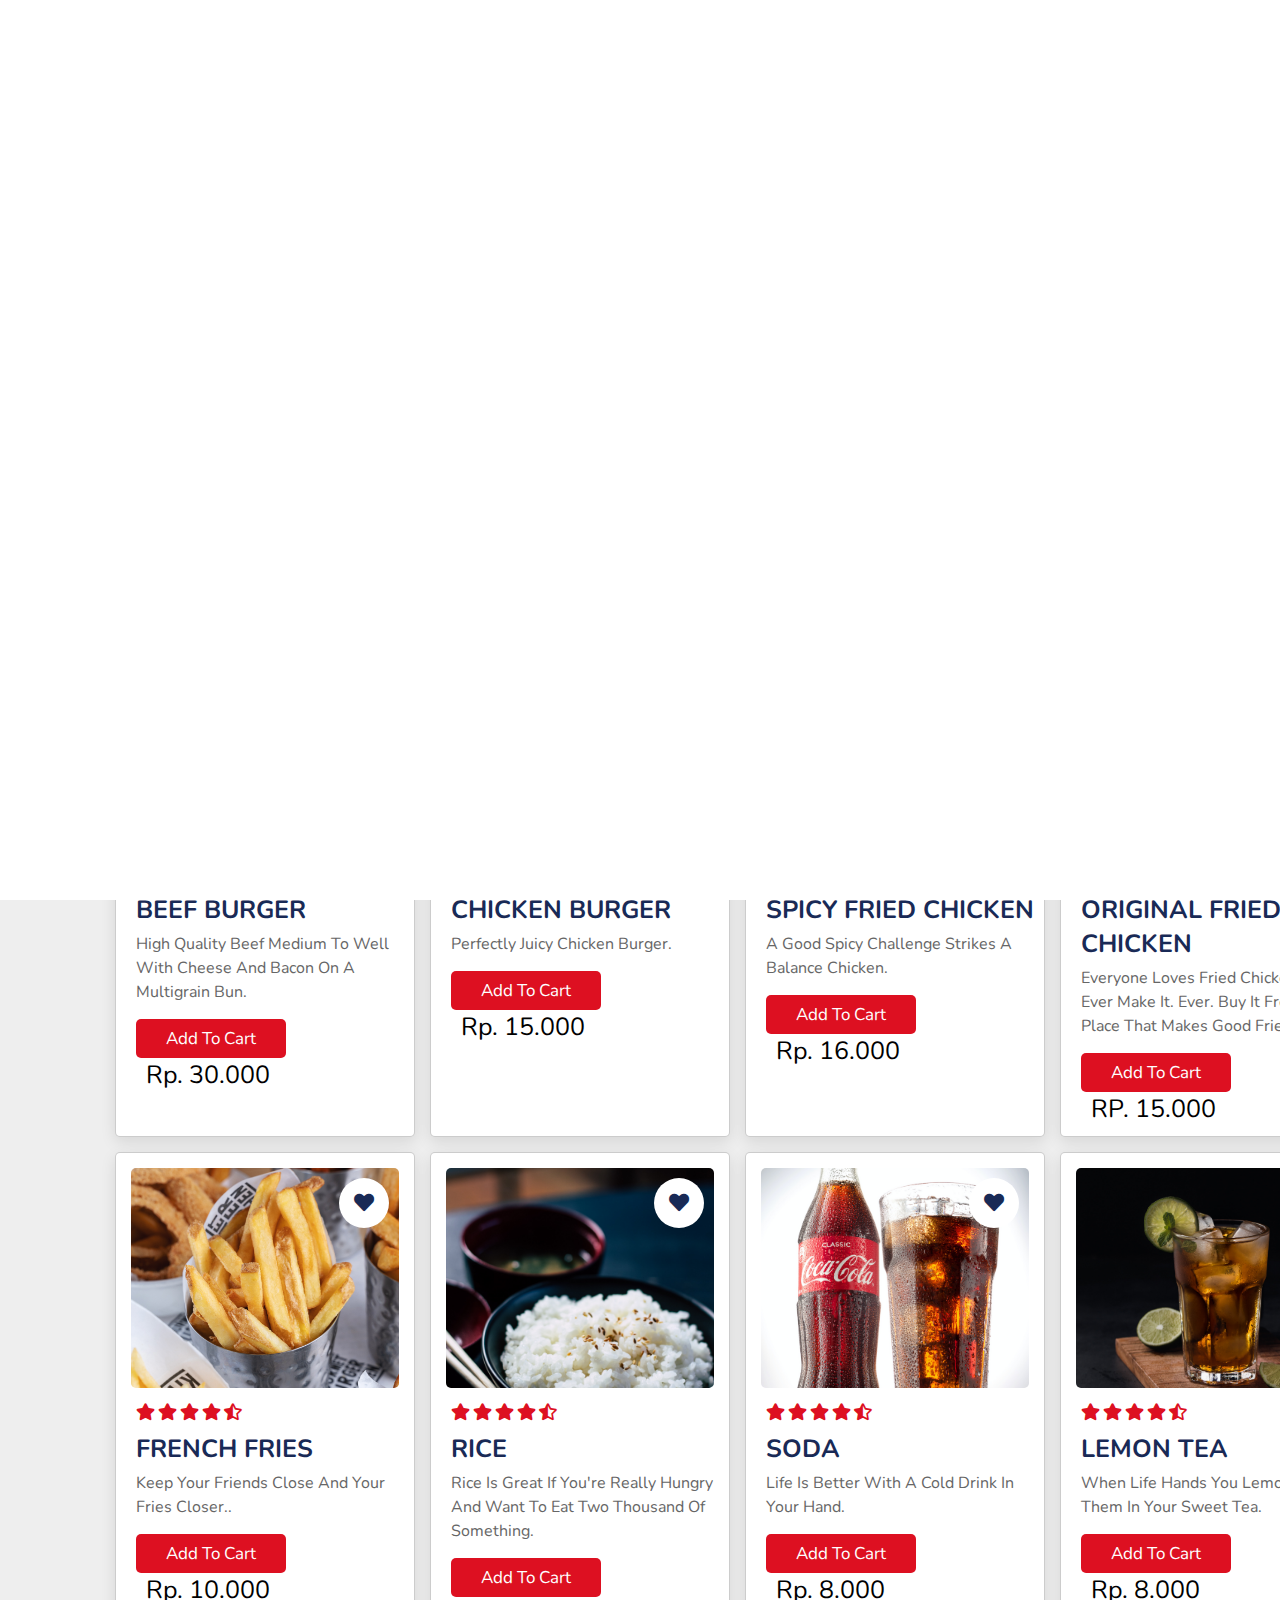
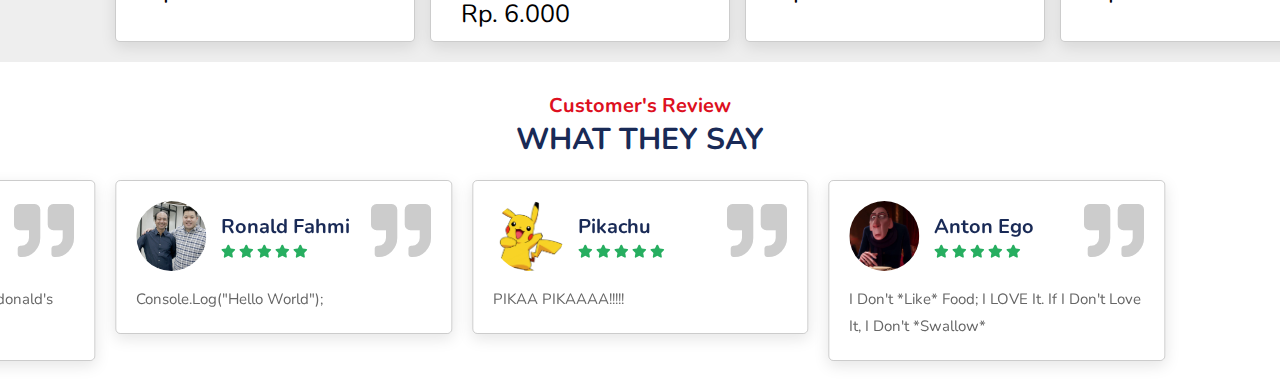
==== commit a189ede2: "update99%" ====
--- a/index.html
+++ b/index.html
@@ -82,28 +82,26 @@
               <h3>WE GIVE BACK CASH FOR YOU
             </h3>
               <p>
-                Lorem ipsum dolor sit amet consectetur adipisicing elit. Sit
-                natus dolor cumque?
+                Enjoy your meal, Take back your money
               </p>
-              <a href="#" class="btn">order now</a>
+              <!-- <a href="#" class="btn">order now</a> -->
             </div>
             <div class="image">
-              <img src="images/banner.png" alt="" />
+              <img src="images/banner2.png" alt="" />
             </div>
           </div>
 
           <div class="swiper-slide slide">
             <div class="content">
-              <span>BUNDLE FOR YOUR TUMMY</span>
-              <h3>hot pizza</h3>
+              <span>complete bundle</span>
+              <h3>BUNDLE FOR YOUR TUMMY</h3>
               <p>
-                Lorem ipsum dolor sit amet consectetur adipisicing elit. Sit
-                natus dolor cumque?
+                Main? Side? Beverage? take all of them with our special price
               </p>
-              <a href="#" class="btn">order now</a>
+              <!-- <a href="#" class="btn">order now</a> -->
             </div>
             <div class="image">
-              <img src="images/home-img-3.png" alt="" />
+              <img src="images/banner3.png" alt="" />
             </div>
           </div>
         </div>
@@ -374,7 +372,7 @@
             <div class="user">
               <img src="images/Hacktiv8-Founders.jpg" alt="" />
               <div class="user-info">
-                <h3>Ronald Ishak & Riza Fahmi</h3>
+                <h3>Ronald Fahmi</h3>
                 <div class="stars">
                   <i class="fas fa-star"></i>
                   <i class="fas fa-star"></i>
@@ -469,5 +467,8 @@
 
     <!-- custom js file link  -->
     <script src="js/script.js"></script>
+    <script src="function.js"></script>
+
+    
   </body>
 </html>
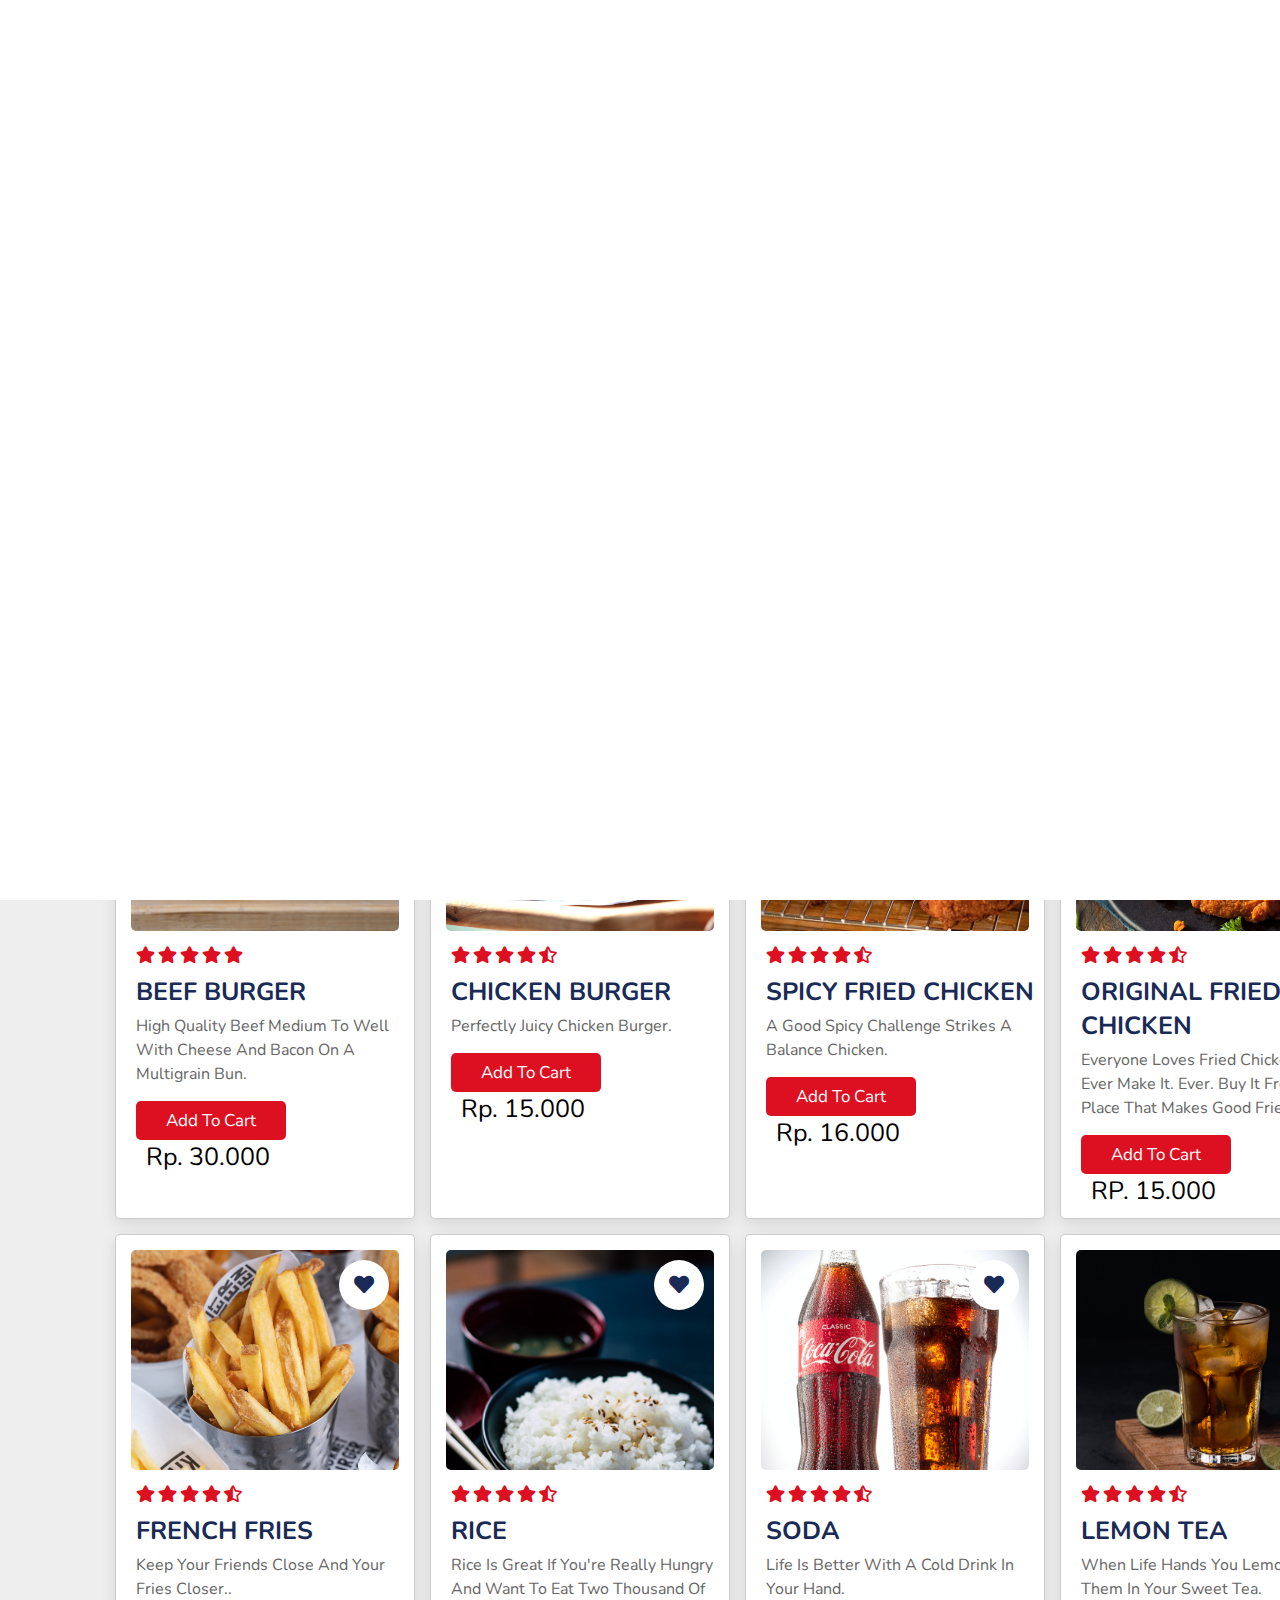
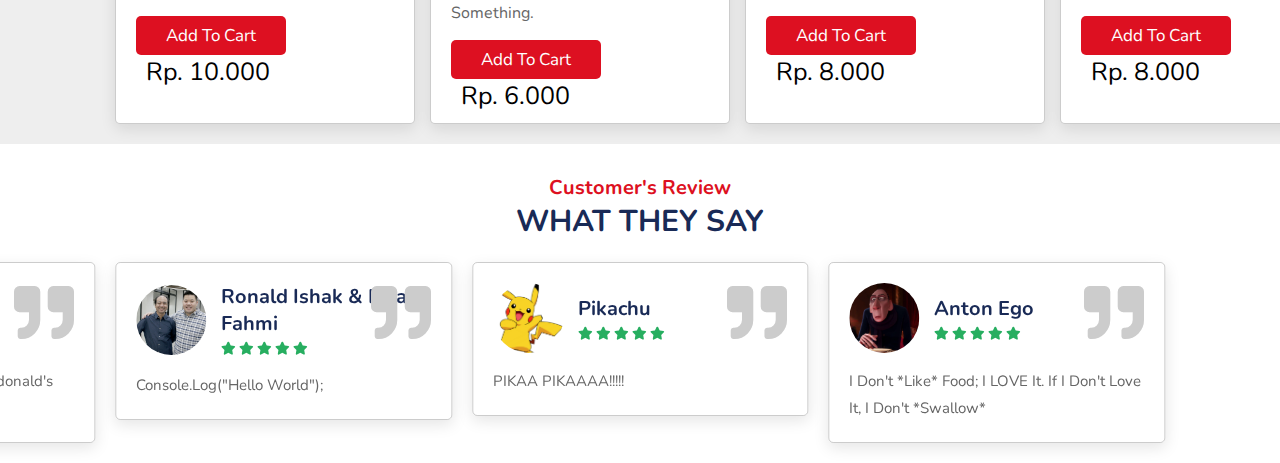
==== commit 0a16085b: "add onclick function" ====
--- a/index.html
+++ b/index.html
@@ -1,400 +1,391 @@
-
 <!DOCTYPE html>
 <html lang="en">
-  <head>
-    <meta charset="UTF-8" />
-    <meta http-equiv="X-UA-Compatible" content="IE=edge" />
-    <meta name="viewport" content="width=device-width, initial-scale=1.0" />
-    <title>Go Hack-Donald Delivery</title>
-
-    <link
-      rel="stylesheet"
-      href="https://unpkg.com/swiper/swiper-bundle.min.css"
-    />
-
-    <!-- font awesome cdn link  -->
-    <link
-      rel="stylesheet"
-      href="https://cdnjs.cloudflare.com/ajax/libs/font-awesome/5.15.3/css/all.min.css"
-    />
-
-    <!-- custom css file link  -->
-    <link rel="stylesheet" href="css/style.css" />
-  </head>
-
-  <body>
-    <!-- header section starts      -->
-
-    <header>
-      <img src="images/logo.png" class="logo" />
-      <nav class="navbar">
-        <a class="active" href="#home">home</a>
-        <a href="#menu">menu</a>
-        <a href="#review">testimonial</a>
-        <!-- <a href="#order">order</a> -->
-      </nav>
-
-      <div class="icons">
-        <i class="fas fa-bars" id="menu-bars"></i>
-        <i class="fas fa-search" id="search-icon"></i>
-        <a href="#" class="fas fa-heart"></a>
-        <a  href="#" class="fas fa-shopping-cart"></a>
-      </div>
-    </header>
-
-    <!-- header section ends-->
-
-    <!-- search form  -->
-
-    <form action="" id="search-form">
-      <input
-        type="search"
-        placeholder="search here..."
-        name=""
-        id="search-box"
-      />
-      <label for="search-box" class="fas fa-search"></label>
-      <i class="fas fa-times" id="close"></i>
-    </form>
-
-    <!-- home section starts  -->
-
-    <section class="home" id="home">
-      <div class="swiper-container home-slider">
-        <div class="swiper-wrapper wrapper">
-          <div class="swiper-slide slide">
-            <div class="content">
-              <span>OUR SPECIAL OFFER</span>
-              <h3>TWOGETHER</h3>
-              <p>
-                Share your all-time favourite beef burger with your lovely one.
-              </p>
-              <a href="#" class="btn" id='buy2'>order now</a>
-            </div>
-            <div class="image">
-              <img src="images/banner.png" alt="" />
-            </div>
-          </div>
-
-          <div class="swiper-slide slide">
-            <div class="content">
-              <span>MONEY MONEY MONEEEY!!!!!</span>
-              <h3>WE GIVE BACK CASH FOR YOU
+
+<head>
+  <meta charset="UTF-8" />
+  <meta http-equiv="X-UA-Compatible" content="IE=edge" />
+  <meta name="viewport" content="width=device-width, initial-scale=1.0" />
+  <title>Go Hack-Donald Delivery</title>
+
+  <link rel="stylesheet" href="https://unpkg.com/swiper/swiper-bundle.min.css" />
+
+  <!-- font awesome cdn link  -->
+  <link rel="stylesheet" href="https://cdnjs.cloudflare.com/ajax/libs/font-awesome/5.15.3/css/all.min.css" />
+
+  <!-- custom css file link  -->
+  <link rel="stylesheet" href="css/style.css" />
+</head>
+
+<body>
+  <!-- header section starts      -->
+
+  <header>
+    <img src="images/logo.png" class="logo" />
+    <nav class="navbar">
+      <a class="active" href="#home">home</a>
+      <a href="#menu">menu</a>
+      <a href="#review">testimonial</a>
+      <!-- <a href="#order">order</a> -->
+    </nav>
+
+    <div class="icons">
+      <i class="fas fa-bars" id="menu-bars"></i>
+      <i class="fas fa-search" id="search-icon"></i>
+      <a href="#" class="fas fa-heart"></a>
+      <a href="#" class="fas fa-shopping-cart"></a>
+    </div>
+  </header>
+
+  <!-- header section ends-->
+
+  <!-- search form  -->
+
+  <form action="" id="search-form">
+    <input type="search" placeholder="search here..." name="" id="search-box" />
+    <label for="search-box" class="fas fa-search"></label>
+    <i class="fas fa-times" id="close"></i>
+  </form>
+
+  <!-- home section starts  -->
+
+  <section class="home" id="home">
+    <div class="swiper-container home-slider">
+      <div class="swiper-wrapper wrapper">
+        <div class="swiper-slide slide">
+          <div class="content">
+            <span>OUR SPECIAL OFFER</span>
+            <h3>TWOGETHER</h3>
+            <p>
+              Share your all-time favourite beef burger with your lovely one.
+            </p>
+            <a href="#" class="btn" id='buy2'>order now</a>
+          </div>
+          <div class="image">
+            <img src="images/banner.png" alt="" />
+          </div>
+        </div>
+
+        <div class="swiper-slide slide">
+          <div class="content">
+            <span>MONEY MONEY MONEEEY!!!!!</span>
+            <h3>WE GIVE BACK CASH FOR YOU
             </h3>
-              <p>
-                Enjoy your meal, Take back your money
-              </p>
-              <!-- <a href="#" class="btn">order now</a> -->
-            </div>
-            <div class="image">
-              <img src="images/banner2.png" alt="" />
-            </div>
-          </div>
-
-          <div class="swiper-slide slide">
-            <div class="content">
-              <span>complete bundle</span>
-              <h3>BUNDLE FOR YOUR TUMMY</h3>
-              <p>
-                Main? Side? Beverage? take all of them with our special price
-              </p>
-              <!-- <a href="#" class="btn">order now</a> -->
-            </div>
-            <div class="image">
-              <img src="images/banner3.png" alt="" />
-            </div>
-          </div>
-        </div>
-
-        <!-- <div class="swiper-pagination"></div> -->
-      </div>
-    </section>
-
-    <!-- home section ends -->
-
-    <!-- menu section starts  -->
-
-    <section class="menu" id="menu">
-      <h3 class="sub-heading">our menu</h3>
-      <h1 class="heading">today's speciality</h1>
-
-      <div class="box-container">
-        <div class="box">
+            <p>
+              Lorem ipsum dolor sit amet consectetur adipisicing elit. Sit
+              natus dolor cumque?
+            </p>
+            <a href="#" class="btn">order now</a>
+          </div>
           <div class="image">
-            <img src="images/beef-burger.jpg" alt="" />
-            <a href="#" class="fas fa-heart"></a>
-          </div>
+            <img src="images/banner.png" alt="" />
+          </div>
+        </div>
+
+        <div class="swiper-slide slide">
           <div class="content">
-            <div class="stars">
-              <i class="fas fa-star"></i>
-              <i class="fas fa-star"></i>
-              <i class="fas fa-star"></i>
-              <i class="fas fa-star"></i>
-              <i class="fas fa-star"></i>
-            </div>
-            <h3>BEEF BURGER</h3>
+            <span>BUNDLE FOR YOUR TUMMY</span>
+            <h3>hot pizza</h3>
             <p>
-              High quality beef medium to well with cheese and bacon on a
-              multigrain bun.
+              Lorem ipsum dolor sit amet consectetur adipisicing elit. Sit
+              natus dolor cumque?
             </p>
-            <a href="#" class="btn">add to cart</a><br>
-            <span class="price">Rp. 30.000</span>
-          </div>
-        </div>
-
-        <div class="box">
+            <a href="#" class="btn" id="hotPizza">order now</a>
+          </div>
           <div class="image">
-            <img src="images/chicken-burger.jpg" alt="" />
-            <a href="#" class="fas fa-heart"></a>
-          </div>
-          <div class="content">
-            <div class="stars">
-              <i class="fas fa-star"></i>
-              <i class="fas fa-star"></i>
-              <i class="fas fa-star"></i>
-              <i class="fas fa-star"></i>
-              <i class="fas fa-star-half-alt"></i>
-            </div>
-            <h3>CHICKEN BURGER</h3>
-            <p>Perfectly Juicy Chicken Burger.</p>
-            <a href="#" class="btn">add to cart</a><br>
-            <span class="price">Rp. 15.000</span>
-          </div>
-        </div>
-
-        <div class="box">
-          <div class="image">
-            <img src="images/spicy-chicken.jpg" alt="" />
-            <a href="#" class="fas fa-heart"></a>
-          </div>
-          <div class="content">
-            <div class="stars">
-              <i class="fas fa-star"></i>
-              <i class="fas fa-star"></i>
-              <i class="fas fa-star"></i>
-              <i class="fas fa-star"></i>
-              <i class="fas fa-star-half-alt"></i>
-            </div>
-            <h3>SPICY FRIED CHICKEN</h3>
-            <p>
-                A good spicy challenge strikes a balance chicken.
-            </p>
-            <a href="#" class="btn">add to cart</a><br>
-            <span class="price">Rp. 16.000</span>
-          </div>
-        </div>
-
-        <div class="box">
-          <div class="image">
-            <img src="images/original-chicken.jpg" alt="" />
-            <a href="#" class="fas fa-heart"></a>
-          </div>
-          <div class="content">
-            <div class="stars">
-              <i class="fas fa-star"></i>
-              <i class="fas fa-star"></i>
-              <i class="fas fa-star"></i>
-              <i class="fas fa-star"></i>
-              <i class="fas fa-star-half-alt"></i>
-            </div>
-            <h3>ORIGINAL FRIED CHICKEN</h3>
-            <p>
-                Everyone loves fried chicken, Don't ever make it. Ever. Buy it from a place that makes good fried chicken.
-            </p>
-            <a href="#" class="btn">add to cart</a><br>
-            <span class="price">rP. 15.000</span>
-          </div>
-        </div>
-
-        <div class="box">
-          <div class="image">
-            <img src="images/french-fries.jpg" alt="" />
-            <a href="#" class="fas fa-heart"></a>
-          </div>
-          <div class="content">
-            <div class="stars">
-              <i class="fas fa-star"></i>
-              <i class="fas fa-star"></i>
-              <i class="fas fa-star"></i>
-              <i class="fas fa-star"></i>
-              <i class="fas fa-star-half-alt"></i>
-            </div>
-            <h3>FRENCH FRIES</h3>
-            <p>
-                Keep your friends close and your fries closer..
-            </p>
-            <a href="#" class="btn">add to cart</a><br>
-            <span class="price">Rp. 10.000</span>
-          </div>
-        </div>
-
-        <div class="box">
-          <div class="image">
-            <img src="images/rice.jpg" alt="" />
-            <a href="#" class="fas fa-heart"></a>
-          </div>
-          <div class="content">
-            <div class="stars">
-              <i class="fas fa-star"></i>
-              <i class="fas fa-star"></i>
-              <i class="fas fa-star"></i>
-              <i class="fas fa-star"></i>
-              <i class="fas fa-star-half-alt"></i>
-            </div>
-            <h3>RICE</h3>
-            <p>
-                Rice is great if you're really hungry and want to eat two thousand of something.
-            </p>
-            <a href="#" class="btn">add to cart</a><br>
-            <span class="price">Rp. 6.000</span>
-          </div>
-        </div>
-
-        <div class="box">
-          <div class="image">
-            <img src="images/cola.jpg" alt="" />
-            <a href="#" class="fas fa-heart"></a>
-          </div>
-          <div class="content">
-            <div class="stars">
-              <i class="fas fa-star"></i>
-              <i class="fas fa-star"></i>
-              <i class="fas fa-star"></i>
-              <i class="fas fa-star"></i>
-              <i class="fas fa-star-half-alt"></i>
-            </div>
-            <h3>SODA</h3>
-            <p>
-                Life is better with a cold drink in your hand.
-            </p>
-            <a href="#" class="btn">add to cart</a><br>
-            <span class="price">Rp. 8.000</span>
-          </div>
-        </div>
-
-        <div class="box">
-          <div class="image">
-            <img src="images/lemon-tea.jpg" alt="" />
-            <a href="#" class="fas fa-heart"></a>
-          </div>
-          <div class="content">
-            <div class="stars">
-              <i class="fas fa-star"></i>
-              <i class="fas fa-star"></i>
-              <i class="fas fa-star"></i>
-              <i class="fas fa-star"></i>
-              <i class="fas fa-star-half-alt"></i>
-            </div>
-            <h3>LEMON TEA</h3>
-            <p>
-             When life hands you lemons, put them in your sweet tea.
-            </p>
-            <a href="#" class="btn">add to cart</a><br>
-            <span class="price">Rp. 8.000</span>
-          </div>
-        </div>
-      </div>
-    </section>
-
-    <!-- menu section ends -->
-
-    <!-- review section starts  -->
-
-    <section class="review" id="review">
-      <h3 class="sub-heading">customer's review</h3>
-      <h1 class="heading">what they say</h1>
-
-      <div class="swiper-container review-slider">
-        <div class="swiper-wrapper">
-          <div class="swiper-slide slide">
-            <i class="fas fa-quote-right"></i>
-            <div class="user">
-              <img src="images/pika.png" alt="" />
-              <div class="user-info">
-                <h3>Pikachu</h3>
-                <div class="stars">
-                  <i class="fas fa-star"></i>
-                  <i class="fas fa-star"></i>
-                  <i class="fas fa-star"></i>
-                  <i class="fas fa-star"></i>
-                  <i class="fas fa-star"></i>
-                </div>
+            <img src="images/home-img-3.png" alt="" />
+          </div>
+        </div>
+      </div>
+
+      <!-- <div class="swiper-pagination"></div> -->
+    </div>
+  </section>
+
+  <!-- home section ends -->
+
+  <!-- menu section starts  -->
+
+  <section class="menu" id="menu">
+    <h3 class="sub-heading">our menu</h3>
+    <h1 class="heading">today's speciality</h1>
+
+    <div class="box-container">
+      <div class="box">
+        <div class="image">
+          <img src="images/beef-burger.jpg" alt="" />
+          <a href="#" class="fas fa-heart"></a>
+        </div>
+        <div class="content">
+          <div class="stars">
+            <i class="fas fa-star"></i>
+            <i class="fas fa-star"></i>
+            <i class="fas fa-star"></i>
+            <i class="fas fa-star"></i>
+            <i class="fas fa-star"></i>
+          </div>
+          <h3>BEEF BURGER</h3>
+          <p>
+            High quality beef medium to well with cheese and bacon on a
+            multigrain bun.
+          </p>
+          <a href="#" class="btn" id="beefburger">add to cart</a><br>
+          <span class="price">Rp. 30.000</span>
+        </div>
+      </div>
+
+      <div class="box">
+        <div class="image">
+          <img src="images/chicken-burger.jpg" alt="" />
+          <a href="#" class="fas fa-heart"></a>
+        </div>
+        <div class="content">
+          <div class="stars">
+            <i class="fas fa-star"></i>
+            <i class="fas fa-star"></i>
+            <i class="fas fa-star"></i>
+            <i class="fas fa-star"></i>
+            <i class="fas fa-star-half-alt"></i>
+          </div>
+          <h3>CHICKEN BURGER</h3>
+          <p>Perfectly Juicy Chicken Burger.</p>
+          <a href="#" class="btn" id="chickenBurger">add to cart</a><br>
+          <span class="price">Rp. 15.000</span>
+        </div>
+      </div>
+
+      <div class="box">
+        <div class="image">
+          <img src="images/spicy-chicken.jpg" alt="" />
+          <a href="#" class="fas fa-heart"></a>
+        </div>
+        <div class="content">
+          <div class="stars">
+            <i class="fas fa-star"></i>
+            <i class="fas fa-star"></i>
+            <i class="fas fa-star"></i>
+            <i class="fas fa-star"></i>
+            <i class="fas fa-star-half-alt"></i>
+          </div>
+          <h3>SPICY FRIED CHICKEN</h3>
+          <p>
+            A good spicy challenge strikes a balance chicken.
+          </p>
+          <a href="#" class="btn" id="ayampedas">add to cart</a><br>
+          <span class="price">Rp. 16.000</span>
+        </div>
+      </div>
+
+      <div class="box">
+        <div class="image">
+          <img src="images/original-chicken.jpg" alt="" />
+          <a href="#" class="fas fa-heart"></a>
+        </div>
+        <div class="content">
+          <div class="stars">
+            <i class="fas fa-star"></i>
+            <i class="fas fa-star"></i>
+            <i class="fas fa-star"></i>
+            <i class="fas fa-star"></i>
+            <i class="fas fa-star-half-alt"></i>
+          </div>
+          <h3>ORIGINAL FRIED CHICKEN</h3>
+          <p>
+            Everyone loves fried chicken, Don't ever make it. Ever. Buy it from a place that makes good fried chicken.
+          </p>
+          <a class="btn" id="ayamgoreng" onclick="orderFoods()">add to cart</a><br>
+          <span class="price">rP. 15.000</span>
+        </div>
+      </div>
+
+      <div class="box">
+        <div class="image">
+          <img src="images/french-fries.jpg" alt="" />
+          <a href="#" class="fas fa-heart"></a>
+        </div>
+        <div class="content">
+          <div class="stars">
+            <i class="fas fa-star"></i>
+            <i class="fas fa-star"></i>
+            <i class="fas fa-star"></i>
+            <i class="fas fa-star"></i>
+            <i class="fas fa-star-half-alt"></i>
+          </div>
+          <h3>FRENCH FRIES</h3>
+          <p>
+            Keep your friends close and your fries closer..
+          </p>
+          <a href="#" class="btn" id="kentangGoreng">add to cart</a><br>
+          <span class="price">Rp. 10.000</span>
+        </div>
+      </div>
+
+      <div class="box">
+        <div class="image">
+          <img src="images/rice.jpg" alt="" />
+          <a href="#" class="fas fa-heart"></a>
+        </div>
+        <div class="content">
+          <div class="stars">
+            <i class="fas fa-star"></i>
+            <i class="fas fa-star"></i>
+            <i class="fas fa-star"></i>
+            <i class="fas fa-star"></i>
+            <i class="fas fa-star-half-alt"></i>
+          </div>
+          <h3>RICE</h3>
+          <p>
+            Rice is great if you're really hungry and want to eat two thousand of something.
+          </p>
+          <a href="#" class="btn" id="nasi">add to cart</a><br>
+          <span class="price">Rp. 6.000</span>
+        </div>
+      </div>
+
+      <div class="box">
+        <div class="image">
+          <img src="images/cola.jpg" alt="" />
+          <a href="#" class="fas fa-heart"></a>
+        </div>
+        <div class="content">
+          <div class="stars">
+            <i class="fas fa-star"></i>
+            <i class="fas fa-star"></i>
+            <i class="fas fa-star"></i>
+            <i class="fas fa-star"></i>
+            <i class="fas fa-star-half-alt"></i>
+          </div>
+          <h3>SODA</h3>
+          <p>
+            Life is better with a cold drink in your hand.
+          </p>
+          <a href="#" class="btn" id="cocacola">add to cart</a><br>
+          <span class="price">Rp. 8.000</span>
+        </div>
+      </div>
+
+      <div class="box">
+        <div class="image">
+          <img src="images/lemon-tea.jpg" alt="" />
+          <a href="#" class="fas fa-heart"></a>
+        </div>
+        <div class="content">
+          <div class="stars">
+            <i class="fas fa-star"></i>
+            <i class="fas fa-star"></i>
+            <i class="fas fa-star"></i>
+            <i class="fas fa-star"></i>
+            <i class="fas fa-star-half-alt"></i>
+          </div>
+          <h3>LEMON TEA</h3>
+          <p>
+            When life hands you lemons, put them in your sweet tea.
+          </p>
+          <a href="#" class="btn" id="lemonTea">add to cart</a><br>
+          <span class="price">Rp. 8.000</span>
+        </div>
+      </div>
+    </div>
+  </section>
+
+  <!-- menu section ends -->
+
+  <!-- review section starts  -->
+
+  <section class="review" id="review">
+    <h3 class="sub-heading">customer's review</h3>
+    <h1 class="heading">what they say</h1>
+
+    <div class="swiper-container review-slider">
+      <div class="swiper-wrapper">
+        <div class="swiper-slide slide">
+          <i class="fas fa-quote-right"></i>
+          <div class="user">
+            <img src="images/pika.png" alt="" />
+            <div class="user-info">
+              <h3>Pikachu</h3>
+              <div class="stars">
+                <i class="fas fa-star"></i>
+                <i class="fas fa-star"></i>
+                <i class="fas fa-star"></i>
+                <i class="fas fa-star"></i>
+                <i class="fas fa-star"></i>
               </div>
             </div>
-            <p>
-             PIKAA PIKAAAA!!!!!
-            </p>
-          </div>
-
-          <div class="swiper-slide slide">
-            <i class="fas fa-quote-right"></i>
-            <div class="user">
-              <img src="images/anton ego.jpg" alt="" />
-              <div class="user-info">
-                <h3>Anton Ego</h3>
-                <div class="stars">
-                  <i class="fas fa-star"></i>
-                  <i class="fas fa-star"></i>
-                  <i class="fas fa-star"></i>
-                  <i class="fas fa-star"></i>
-                  <i class="fas fa-star"></i>
-                </div>
+          </div>
+          <p>
+            PIKAA PIKAAAA!!!!!
+          </p>
+        </div>
+
+        <div class="swiper-slide slide">
+          <i class="fas fa-quote-right"></i>
+          <div class="user">
+            <img src="images/anton ego.jpg" alt="" />
+            <div class="user-info">
+              <h3>Anton Ego</h3>
+              <div class="stars">
+                <i class="fas fa-star"></i>
+                <i class="fas fa-star"></i>
+                <i class="fas fa-star"></i>
+                <i class="fas fa-star"></i>
+                <i class="fas fa-star"></i>
               </div>
             </div>
-            <p>
-                I don't *like* food; I LOVE it. If I don't love it, I don't *swallow*
-            </p>
-          </div>
-
-          
-          <div class="swiper-slide slide">
-            <i class="fas fa-quote-right"></i>
-            <div class="user">
-              <img src="images/uncle.jpg" alt="" />
-              <div class="user-info">
-                <h3>Uncle Roger</h3>
-                <div class="stars">
-                  <i class="fas fa-star"></i>
-                  <i class="fas fa-star"></i>
-                  <i class="fas fa-star"></i>
-                  <i class="fas fa-star"></i>
-                  <i class="fas fa-star"></i>
-                </div>
+          </div>
+          <p>
+            I don't *like* food; I LOVE it. If I don't love it, I don't *swallow*
+          </p>
+        </div>
+
+
+        <div class="swiper-slide slide">
+          <i class="fas fa-quote-right"></i>
+          <div class="user">
+            <img src="images/uncle.jpg" alt="" />
+            <div class="user-info">
+              <h3>Uncle Roger</h3>
+              <div class="stars">
+                <i class="fas fa-star"></i>
+                <i class="fas fa-star"></i>
+                <i class="fas fa-star"></i>
+                <i class="fas fa-star"></i>
+                <i class="fas fa-star"></i>
               </div>
             </div>
-            <p>
-         Haiyaaa.. Uncle Roger like Hackdonald's rice
-            </p>
-          </div>
-
-          <div class="swiper-slide slide">
-            <i class="fas fa-quote-right"></i>
-            <div class="user">
-              <img src="images/Hacktiv8-Founders.jpg" alt="" />
-              <div class="user-info">
-                <h3>Ronald Fahmi</h3>
-                <div class="stars">
-                  <i class="fas fa-star"></i>
-                  <i class="fas fa-star"></i>
-                  <i class="fas fa-star"></i>
-                  <i class="fas fa-star"></i>
-                  <i class="fas fa-star"></i>
-                </div>
+          </div>
+          <p>
+            Haiyaaa.. Uncle Roger like Hackdonald's rice
+          </p>
+        </div>
+
+        <div class="swiper-slide slide">
+          <i class="fas fa-quote-right"></i>
+          <div class="user">
+            <img src="images/Hacktiv8-Founders.jpg" alt="" />
+            <div class="user-info">
+              <h3>Ronald Ishak & Riza Fahmi</h3>
+              <div class="stars">
+                <i class="fas fa-star"></i>
+                <i class="fas fa-star"></i>
+                <i class="fas fa-star"></i>
+                <i class="fas fa-star"></i>
+                <i class="fas fa-star"></i>
               </div>
             </div>
-            <p>
-             console.log("Hello World");
-            </p>
-          </div>
-        </div>
-      </div>
-    </section>
-
-    <!-- review section ends -->
-
-    <!-- order section starts  -->
-
-    <!-- <section class="order" id="order">
+          </div>
+          <p>
+            console.log("Hello World");
+          </p>
+        </div>
+      </div>
+    </div>
+  </section>
+
+  <!-- review section ends -->
+
+  <!-- order section starts  -->
+
+  <!-- <section class="order" id="order">
       <h3 class="sub-heading">order now</h3>
       <h1 class="heading">free and fast</h1>
 
@@ -456,19 +447,18 @@
       </form>
     </section> -->
 
-    <!-- order section ends -->
-
-    <!-- loader part  -->
-    <div class="loader-container">
-      <img src="images/loader.gif" alt="" />
-    </div>
-
-    <script src="https://unpkg.com/swiper/swiper-bundle.min.js"></script>
-
-    <!-- custom js file link  -->
-    <script src="js/script.js"></script>
-    <script src="function.js"></script>
-
-    
-  </body>
-</html>
+  <!-- order section ends -->
+
+  <!-- loader part  -->
+  <div class="loader-container">
+    <img src="images/loader.gif" alt="" />
+  </div>
+
+  <script src="https://unpkg.com/swiper/swiper-bundle.min.js"></script>
+
+  <!-- custom js file link  -->
+  <script src="js/script.js"></script>
+  <script src="mainMenu.js"></script>
+</body>
+
+</html>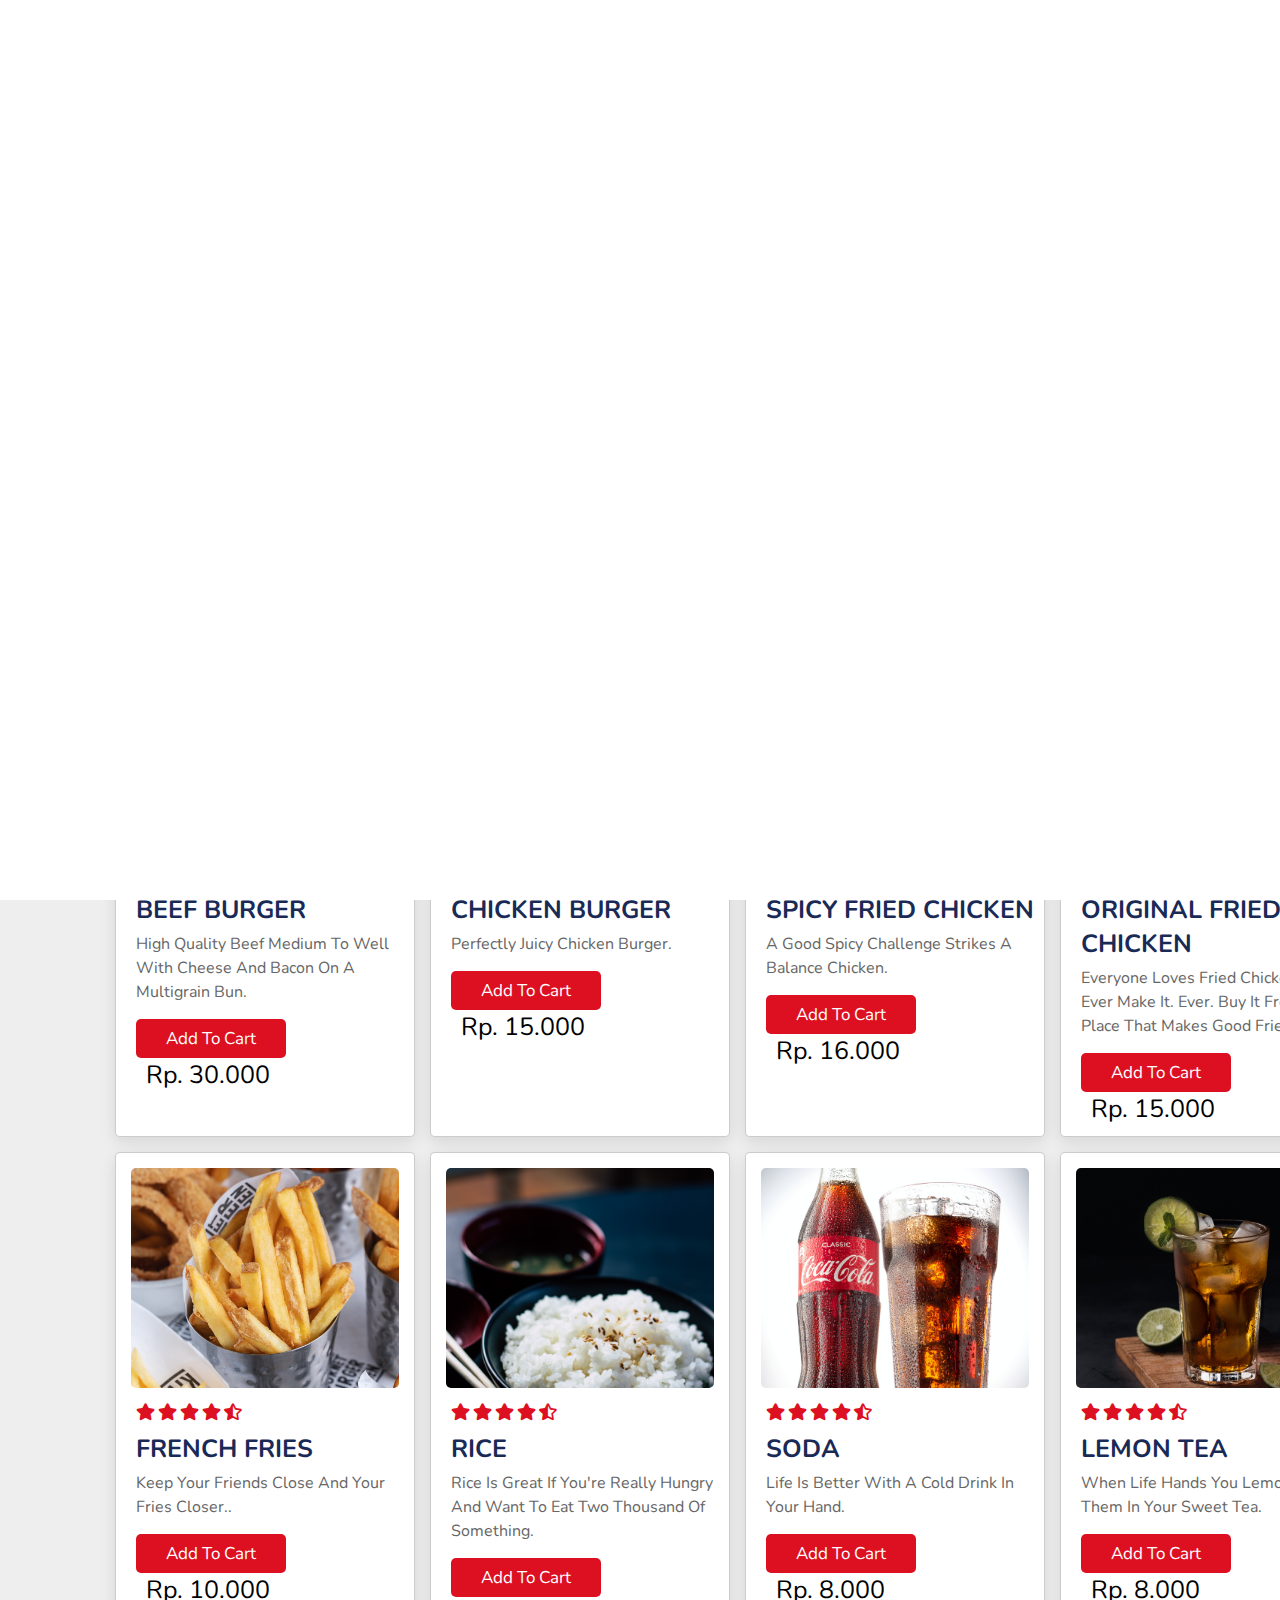
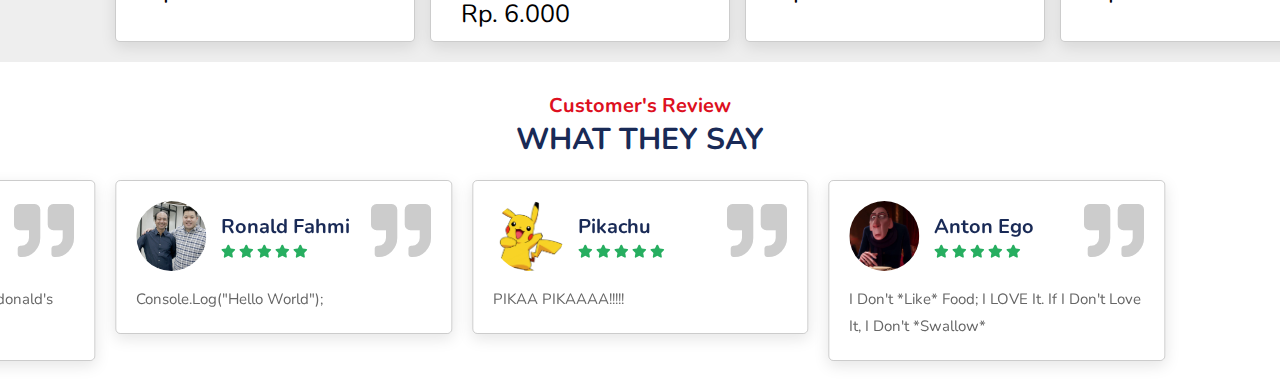
==== commit ccb3a222: "update99,2%" ====
--- a/index.html
+++ b/index.html
@@ -1,391 +1,404 @@
+
 <!DOCTYPE html>
 <html lang="en">
-
-<head>
-  <meta charset="UTF-8" />
-  <meta http-equiv="X-UA-Compatible" content="IE=edge" />
-  <meta name="viewport" content="width=device-width, initial-scale=1.0" />
-  <title>Go Hack-Donald Delivery</title>
-
-  <link rel="stylesheet" href="https://unpkg.com/swiper/swiper-bundle.min.css" />
-
-  <!-- font awesome cdn link  -->
-  <link rel="stylesheet" href="https://cdnjs.cloudflare.com/ajax/libs/font-awesome/5.15.3/css/all.min.css" />
-
-  <!-- custom css file link  -->
-  <link rel="stylesheet" href="css/style.css" />
-</head>
-
-<body>
-  <!-- header section starts      -->
-
-  <header>
-    <img src="images/logo.png" class="logo" />
-    <nav class="navbar">
-      <a class="active" href="#home">home</a>
-      <a href="#menu">menu</a>
-      <a href="#review">testimonial</a>
-      <!-- <a href="#order">order</a> -->
-    </nav>
-
-    <div class="icons">
-      <i class="fas fa-bars" id="menu-bars"></i>
-      <i class="fas fa-search" id="search-icon"></i>
-      <a href="#" class="fas fa-heart"></a>
-      <a href="#" class="fas fa-shopping-cart"></a>
-    </div>
-  </header>
-
-  <!-- header section ends-->
-
-  <!-- search form  -->
-
-  <form action="" id="search-form">
-    <input type="search" placeholder="search here..." name="" id="search-box" />
-    <label for="search-box" class="fas fa-search"></label>
-    <i class="fas fa-times" id="close"></i>
-  </form>
-
-  <!-- home section starts  -->
-
-  <section class="home" id="home">
-    <div class="swiper-container home-slider">
-      <div class="swiper-wrapper wrapper">
-        <div class="swiper-slide slide">
-          <div class="content">
-            <span>OUR SPECIAL OFFER</span>
-            <h3>TWOGETHER</h3>
-            <p>
-              Share your all-time favourite beef burger with your lovely one.
-            </p>
-            <a href="#" class="btn" id='buy2'>order now</a>
-          </div>
-          <div class="image">
-            <img src="images/banner.png" alt="" />
-          </div>
-        </div>
-
-        <div class="swiper-slide slide">
-          <div class="content">
-            <span>MONEY MONEY MONEEEY!!!!!</span>
-            <h3>WE GIVE BACK CASH FOR YOU
+  <head>
+    <meta charset="UTF-8" />
+    <meta http-equiv="X-UA-Compatible" content="IE=edge" />
+    <meta name="viewport" content="width=device-width, initial-scale=1.0" />
+    <title>Go Hack-Donald Delivery</title>
+
+    <link
+      rel="stylesheet"
+      href="https://unpkg.com/swiper/swiper-bundle.min.css"
+    />
+
+    <!-- font awesome cdn link  -->
+    <link
+      rel="stylesheet"
+      href="https://cdnjs.cloudflare.com/ajax/libs/font-awesome/5.15.3/css/all.min.css"
+    />
+
+    <!-- custom css file link  -->
+    <link rel="stylesheet" href="css/style.css" />
+  </head>
+
+  <body>
+    <!-- header section starts      -->
+
+    <header>
+      <img src="images/logo.png" class="logo" />
+      <nav class="navbar">
+        <a class="active" href="#home">home</a>
+        <a href="#menu">menu</a>
+        <a href="#review">testimonial</a>
+        <!-- <a href="#order">order</a> -->
+      </nav>
+
+      <div class="icons">
+        <i class="fas fa-bars" id="menu-bars"></i>
+        <!-- <i class="fas fa-search" id="search-icon"></i>
+        <a href="#" class="fas fa-heart"></a>
+        <a  href="#" class="fas fa-shopping-cart" id="sCart">
+            <span class="badge"></span>
+
+        </a> -->
+        <button class="btn">cart</button>
+      </div>
+    </header>
+
+    <!-- header section ends-->
+
+    <!-- search form  -->
+
+    <form action="" id="search-form">
+      <input
+        type="search"
+        placeholder="search here..."
+        name=""
+        id="search-box"
+      />
+      <label for="search-box" class="fas fa-search"></label>
+      <i class="fas fa-times" id="close"></i>
+    </form>
+
+    <!-- home section starts  -->
+
+    <section class="home" id="home">
+      <div class="swiper-container home-slider">
+        <div class="swiper-wrapper wrapper">
+          <div class="swiper-slide slide">
+            <div class="content">
+              <span>OUR SPECIAL OFFER</span>
+              <h3>TWOGETHER</h3>
+              <p>
+                Share your all-time favourite beef burger with your lovely one.
+              </p>
+              <a href="#" class="btn" id='buy2'>order now</a>
+            </div>
+            <div class="image">
+              <img src="images/banner.png" alt="" />
+            </div>
+          </div>
+
+          <div class="swiper-slide slide">
+            <div class="content">
+              <span>MONEY MONEY MONEEEY!!!!!</span>
+              <h3>WE GIVE BACK CASH FOR YOU
             </h3>
-            <p>
-              Lorem ipsum dolor sit amet consectetur adipisicing elit. Sit
-              natus dolor cumque?
-            </p>
-            <a href="#" class="btn">order now</a>
-          </div>
-          <div class="image">
-            <img src="images/banner.png" alt="" />
-          </div>
-        </div>
-
-        <div class="swiper-slide slide">
-          <div class="content">
-            <span>BUNDLE FOR YOUR TUMMY</span>
-            <h3>hot pizza</h3>
-            <p>
-              Lorem ipsum dolor sit amet consectetur adipisicing elit. Sit
-              natus dolor cumque?
-            </p>
-            <a href="#" class="btn" id="hotPizza">order now</a>
-          </div>
-          <div class="image">
-            <img src="images/home-img-3.png" alt="" />
-          </div>
-        </div>
+              <p>
+                Enjoy your meal, Take back your money
+              </p>
+              <!-- <a href="#" class="btn">order now</a> -->
+            </div>
+            <div class="image">
+              <img src="images/banner2.png" alt="" />
+            </div>
+          </div>
+
+          <div class="swiper-slide slide">
+            <div class="content">
+              <span>complete bundle</span>
+              <h3>BUNDLE FOR YOUR TUMMY</h3>
+              <p>
+                Main? Side? Beverage? take all of them with our special price
+              </p>
+              <!-- <a href="#" class="btn">order now</a> -->
+            </div>
+            <div class="image">
+              <img src="images/banner3.png" alt="" />
+            </div>
+          </div>
+        </div>
+
+        <!-- <div class="swiper-pagination"></div> -->
       </div>
-
-      <!-- <div class="swiper-pagination"></div> -->
-    </div>
-  </section>
-
-  <!-- home section ends -->
-
-  <!-- menu section starts  -->
-
-  <section class="menu" id="menu">
-    <h3 class="sub-heading">our menu</h3>
-    <h1 class="heading">today's speciality</h1>
-
-    <div class="box-container">
-      <div class="box">
-        <div class="image">
-          <img src="images/beef-burger.jpg" alt="" />
-          <a href="#" class="fas fa-heart"></a>
-        </div>
-        <div class="content">
-          <div class="stars">
-            <i class="fas fa-star"></i>
-            <i class="fas fa-star"></i>
-            <i class="fas fa-star"></i>
-            <i class="fas fa-star"></i>
-            <i class="fas fa-star"></i>
-          </div>
-          <h3>BEEF BURGER</h3>
-          <p>
-            High quality beef medium to well with cheese and bacon on a
-            multigrain bun.
-          </p>
-          <a href="#" class="btn" id="beefburger">add to cart</a><br>
-          <span class="price">Rp. 30.000</span>
+    </section>
+
+    <!-- home section ends -->
+
+    <!-- menu section starts  -->
+
+    <section class="menu" id="menu">
+      <h3 class="sub-heading">our menu</h3>
+      <h1 class="heading">today's speciality</h1>
+
+      <div class="box-container">
+        <div class="box">
+          <div class="image">
+            <img src="images/beef-burger.jpg" alt="" />
+            
+          </div>
+          <div class="content">
+            <div class="stars">
+              <i class="fas fa-star"></i>
+              <i class="fas fa-star"></i>
+              <i class="fas fa-star"></i>
+              <i class="fas fa-star"></i>
+              <i class="fas fa-star"></i>
+            </div>
+            <h3>BEEF BURGER</h3>
+            <p>
+              High quality beef medium to well with cheese and bacon on a
+              multigrain bun.
+            </p>
+            <a href="#" class="btn">add to cart</a><br>
+            <span class="price">Rp. 30.000</span>
+          </div>
+        </div>
+
+        <div class="box">
+          <div class="image">
+            <img src="images/chicken-burger.jpg" alt="" />
+           
+          </div>
+          <div class="content">
+            <div class="stars">
+              <i class="fas fa-star"></i>
+              <i class="fas fa-star"></i>
+              <i class="fas fa-star"></i>
+              <i class="fas fa-star"></i>
+              <i class="fas fa-star-half-alt"></i>
+            </div>
+            <h3>CHICKEN BURGER</h3>
+            <p>Perfectly Juicy Chicken Burger.</p>
+            <a href="#" class="btn">add to cart</a><br>
+            <span class="price">Rp. 15.000</span>
+          </div>
+        </div>
+
+        <div class="box">
+          <div class="image">
+            <img src="images/spicy-chicken.jpg" alt="" />
+          
+          </div>
+          <div class="content">
+            <div class="stars">
+              <i class="fas fa-star"></i>
+              <i class="fas fa-star"></i>
+              <i class="fas fa-star"></i>
+              <i class="fas fa-star"></i>
+              <i class="fas fa-star-half-alt"></i>
+            </div>
+            <h3>SPICY FRIED CHICKEN</h3>
+            <p>
+                A good spicy challenge strikes a balance chicken.
+            </p>
+            <a href="#" class="btn">add to cart</a><br>
+            <span class="price">Rp. 16.000</span>
+          </div>
+        </div>
+
+        <div class="box">
+          <div class="image">
+            <img src="images/original-chicken.jpg" alt="" />
+            
+          </div>
+          <div class="content">
+            <div class="stars">
+              <i class="fas fa-star"></i>
+              <i class="fas fa-star"></i>
+              <i class="fas fa-star"></i>
+              <i class="fas fa-star"></i>
+              <i class="fas fa-star-half-alt"></i>
+            </div>
+            <h3>ORIGINAL FRIED CHICKEN</h3>
+            <p>
+                Everyone loves fried chicken, Don't ever make it. Ever. Buy it from a place that makes good fried chicken.
+            </p>
+            <a href="#" class="btn">add to cart</a><br>
+            <span class="price">Rp. 15.000</span>
+          </div>
+        </div>
+
+        <div class="box">
+          <div class="image">
+            <img src="images/french-fries.jpg" alt="" />
+            
+          </div>
+          <div class="content">
+            <div class="stars">
+              <i class="fas fa-star"></i>
+              <i class="fas fa-star"></i>
+              <i class="fas fa-star"></i>
+              <i class="fas fa-star"></i>
+              <i class="fas fa-star-half-alt"></i>
+            </div>
+            <h3>FRENCH FRIES</h3>
+            <p>
+                Keep your friends close and your fries closer..
+            </p>
+            <a href="#" class="btn">add to cart</a><br>
+            <span class="price">Rp. 10.000</span>
+          </div>
+        </div>
+
+        <div class="box">
+          <div class="image">
+            <img src="images/rice.jpg" alt="" />
+           
+          </div>
+          <div class="content">
+            <div class="stars">
+              <i class="fas fa-star"></i>
+              <i class="fas fa-star"></i>
+              <i class="fas fa-star"></i>
+              <i class="fas fa-star"></i>
+              <i class="fas fa-star-half-alt"></i>
+            </div>
+            <h3>RICE</h3>
+            <p>
+                Rice is great if you're really hungry and want to eat two thousand of something.
+            </p>
+            <a href="#" class="btn">add to cart</a><br>
+            <span class="price">Rp. 6.000</span>
+          </div>
+        </div>
+
+        <div class="box">
+          <div class="image">
+            <img src="images/cola.jpg" alt="" />
+           
+          </div>
+          <div class="content">
+            <div class="stars">
+              <i class="fas fa-star"></i>
+              <i class="fas fa-star"></i>
+              <i class="fas fa-star"></i>
+              <i class="fas fa-star"></i>
+              <i class="fas fa-star-half-alt"></i>
+            </div>
+            <h3>SODA</h3>
+            <p>
+                Life is better with a cold drink in your hand.
+            </p>
+            <a href="#" class="btn">add to cart</a><br>
+            <span class="price">Rp. 8.000</span>
+          </div>
+        </div>
+
+        <div class="box">
+          <div class="image">
+            <img src="images/lemon-tea.jpg" alt="" />
+           
+          </div>
+          <div class="content">
+            <div class="stars">
+              <i class="fas fa-star"></i>
+              <i class="fas fa-star"></i>
+              <i class="fas fa-star"></i>
+              <i class="fas fa-star"></i>
+              <i class="fas fa-star-half-alt"></i>
+            </div>
+            <h3>LEMON TEA</h3>
+            <p>
+             When life hands you lemons, put them in your sweet tea.
+            </p>
+            <a href="#" class="btn">add to cart</a><br>
+            <span class="price">Rp. 8.000</span>
+          </div>
         </div>
       </div>
-
-      <div class="box">
-        <div class="image">
-          <img src="images/chicken-burger.jpg" alt="" />
-          <a href="#" class="fas fa-heart"></a>
-        </div>
-        <div class="content">
-          <div class="stars">
-            <i class="fas fa-star"></i>
-            <i class="fas fa-star"></i>
-            <i class="fas fa-star"></i>
-            <i class="fas fa-star"></i>
-            <i class="fas fa-star-half-alt"></i>
-          </div>
-          <h3>CHICKEN BURGER</h3>
-          <p>Perfectly Juicy Chicken Burger.</p>
-          <a href="#" class="btn" id="chickenBurger">add to cart</a><br>
-          <span class="price">Rp. 15.000</span>
+    </section>
+
+    <!-- menu section ends -->
+
+    <!-- review section starts  -->
+
+    <section class="review" id="review">
+      <h3 class="sub-heading">customer's review</h3>
+      <h1 class="heading">what they say</h1>
+
+      <div class="swiper-container review-slider">
+        <div class="swiper-wrapper">
+          <div class="swiper-slide slide">
+            <i class="fas fa-quote-right"></i>
+            <div class="user">
+              <img src="images/pika.png" alt="" />
+              <div class="user-info">
+                <h3>Pikachu</h3>
+                <div class="stars">
+                  <i class="fas fa-star"></i>
+                  <i class="fas fa-star"></i>
+                  <i class="fas fa-star"></i>
+                  <i class="fas fa-star"></i>
+                  <i class="fas fa-star"></i>
+                </div>
+              </div>
+            </div>
+            <p>
+             PIKAA PIKAAAA!!!!!
+            </p>
+          </div>
+
+          <div class="swiper-slide slide">
+            <i class="fas fa-quote-right"></i>
+            <div class="user">
+              <img src="images/anton ego.jpg" alt="" />
+              <div class="user-info">
+                <h3>Anton Ego</h3>
+                <div class="stars">
+                  <i class="fas fa-star"></i>
+                  <i class="fas fa-star"></i>
+                  <i class="fas fa-star"></i>
+                  <i class="fas fa-star"></i>
+                  <i class="fas fa-star"></i>
+                </div>
+              </div>
+            </div>
+            <p>
+                I don't *like* food; I LOVE it. If I don't love it, I don't *swallow*
+            </p>
+          </div>
+
+          
+          <div class="swiper-slide slide">
+            <i class="fas fa-quote-right"></i>
+            <div class="user">
+              <img src="images/uncle.jpg" alt="" />
+              <div class="user-info">
+                <h3>Uncle Roger</h3>
+                <div class="stars">
+                  <i class="fas fa-star"></i>
+                  <i class="fas fa-star"></i>
+                  <i class="fas fa-star"></i>
+                  <i class="fas fa-star"></i>
+                  <i class="fas fa-star"></i>
+                </div>
+              </div>
+            </div>
+            <p>
+         Haiyaaa.. Uncle Roger like Hackdonald's rice
+            </p>
+          </div>
+
+          <div class="swiper-slide slide">
+            <i class="fas fa-quote-right"></i>
+            <div class="user">
+              <img src="images/Hacktiv8-Founders.jpg" alt="" />
+              <div class="user-info">
+                <h3>Ronald Fahmi</h3>
+                <div class="stars">
+                  <i class="fas fa-star"></i>
+                  <i class="fas fa-star"></i>
+                  <i class="fas fa-star"></i>
+                  <i class="fas fa-star"></i>
+                  <i class="fas fa-star"></i>
+                </div>
+              </div>
+            </div>
+            <p>
+             console.log("Hello World");
+            </p>
+          </div>
         </div>
       </div>
-
-      <div class="box">
-        <div class="image">
-          <img src="images/spicy-chicken.jpg" alt="" />
-          <a href="#" class="fas fa-heart"></a>
-        </div>
-        <div class="content">
-          <div class="stars">
-            <i class="fas fa-star"></i>
-            <i class="fas fa-star"></i>
-            <i class="fas fa-star"></i>
-            <i class="fas fa-star"></i>
-            <i class="fas fa-star-half-alt"></i>
-          </div>
-          <h3>SPICY FRIED CHICKEN</h3>
-          <p>
-            A good spicy challenge strikes a balance chicken.
-          </p>
-          <a href="#" class="btn" id="ayampedas">add to cart</a><br>
-          <span class="price">Rp. 16.000</span>
-        </div>
-      </div>
-
-      <div class="box">
-        <div class="image">
-          <img src="images/original-chicken.jpg" alt="" />
-          <a href="#" class="fas fa-heart"></a>
-        </div>
-        <div class="content">
-          <div class="stars">
-            <i class="fas fa-star"></i>
-            <i class="fas fa-star"></i>
-            <i class="fas fa-star"></i>
-            <i class="fas fa-star"></i>
-            <i class="fas fa-star-half-alt"></i>
-          </div>
-          <h3>ORIGINAL FRIED CHICKEN</h3>
-          <p>
-            Everyone loves fried chicken, Don't ever make it. Ever. Buy it from a place that makes good fried chicken.
-          </p>
-          <a class="btn" id="ayamgoreng" onclick="orderFoods()">add to cart</a><br>
-          <span class="price">rP. 15.000</span>
-        </div>
-      </div>
-
-      <div class="box">
-        <div class="image">
-          <img src="images/french-fries.jpg" alt="" />
-          <a href="#" class="fas fa-heart"></a>
-        </div>
-        <div class="content">
-          <div class="stars">
-            <i class="fas fa-star"></i>
-            <i class="fas fa-star"></i>
-            <i class="fas fa-star"></i>
-            <i class="fas fa-star"></i>
-            <i class="fas fa-star-half-alt"></i>
-          </div>
-          <h3>FRENCH FRIES</h3>
-          <p>
-            Keep your friends close and your fries closer..
-          </p>
-          <a href="#" class="btn" id="kentangGoreng">add to cart</a><br>
-          <span class="price">Rp. 10.000</span>
-        </div>
-      </div>
-
-      <div class="box">
-        <div class="image">
-          <img src="images/rice.jpg" alt="" />
-          <a href="#" class="fas fa-heart"></a>
-        </div>
-        <div class="content">
-          <div class="stars">
-            <i class="fas fa-star"></i>
-            <i class="fas fa-star"></i>
-            <i class="fas fa-star"></i>
-            <i class="fas fa-star"></i>
-            <i class="fas fa-star-half-alt"></i>
-          </div>
-          <h3>RICE</h3>
-          <p>
-            Rice is great if you're really hungry and want to eat two thousand of something.
-          </p>
-          <a href="#" class="btn" id="nasi">add to cart</a><br>
-          <span class="price">Rp. 6.000</span>
-        </div>
-      </div>
-
-      <div class="box">
-        <div class="image">
-          <img src="images/cola.jpg" alt="" />
-          <a href="#" class="fas fa-heart"></a>
-        </div>
-        <div class="content">
-          <div class="stars">
-            <i class="fas fa-star"></i>
-            <i class="fas fa-star"></i>
-            <i class="fas fa-star"></i>
-            <i class="fas fa-star"></i>
-            <i class="fas fa-star-half-alt"></i>
-          </div>
-          <h3>SODA</h3>
-          <p>
-            Life is better with a cold drink in your hand.
-          </p>
-          <a href="#" class="btn" id="cocacola">add to cart</a><br>
-          <span class="price">Rp. 8.000</span>
-        </div>
-      </div>
-
-      <div class="box">
-        <div class="image">
-          <img src="images/lemon-tea.jpg" alt="" />
-          <a href="#" class="fas fa-heart"></a>
-        </div>
-        <div class="content">
-          <div class="stars">
-            <i class="fas fa-star"></i>
-            <i class="fas fa-star"></i>
-            <i class="fas fa-star"></i>
-            <i class="fas fa-star"></i>
-            <i class="fas fa-star-half-alt"></i>
-          </div>
-          <h3>LEMON TEA</h3>
-          <p>
-            When life hands you lemons, put them in your sweet tea.
-          </p>
-          <a href="#" class="btn" id="lemonTea">add to cart</a><br>
-          <span class="price">Rp. 8.000</span>
-        </div>
-      </div>
-    </div>
-  </section>
-
-  <!-- menu section ends -->
-
-  <!-- review section starts  -->
-
-  <section class="review" id="review">
-    <h3 class="sub-heading">customer's review</h3>
-    <h1 class="heading">what they say</h1>
-
-    <div class="swiper-container review-slider">
-      <div class="swiper-wrapper">
-        <div class="swiper-slide slide">
-          <i class="fas fa-quote-right"></i>
-          <div class="user">
-            <img src="images/pika.png" alt="" />
-            <div class="user-info">
-              <h3>Pikachu</h3>
-              <div class="stars">
-                <i class="fas fa-star"></i>
-                <i class="fas fa-star"></i>
-                <i class="fas fa-star"></i>
-                <i class="fas fa-star"></i>
-                <i class="fas fa-star"></i>
-              </div>
-            </div>
-          </div>
-          <p>
-            PIKAA PIKAAAA!!!!!
-          </p>
-        </div>
-
-        <div class="swiper-slide slide">
-          <i class="fas fa-quote-right"></i>
-          <div class="user">
-            <img src="images/anton ego.jpg" alt="" />
-            <div class="user-info">
-              <h3>Anton Ego</h3>
-              <div class="stars">
-                <i class="fas fa-star"></i>
-                <i class="fas fa-star"></i>
-                <i class="fas fa-star"></i>
-                <i class="fas fa-star"></i>
-                <i class="fas fa-star"></i>
-              </div>
-            </div>
-          </div>
-          <p>
-            I don't *like* food; I LOVE it. If I don't love it, I don't *swallow*
-          </p>
-        </div>
-
-
-        <div class="swiper-slide slide">
-          <i class="fas fa-quote-right"></i>
-          <div class="user">
-            <img src="images/uncle.jpg" alt="" />
-            <div class="user-info">
-              <h3>Uncle Roger</h3>
-              <div class="stars">
-                <i class="fas fa-star"></i>
-                <i class="fas fa-star"></i>
-                <i class="fas fa-star"></i>
-                <i class="fas fa-star"></i>
-                <i class="fas fa-star"></i>
-              </div>
-            </div>
-          </div>
-          <p>
-            Haiyaaa.. Uncle Roger like Hackdonald's rice
-          </p>
-        </div>
-
-        <div class="swiper-slide slide">
-          <i class="fas fa-quote-right"></i>
-          <div class="user">
-            <img src="images/Hacktiv8-Founders.jpg" alt="" />
-            <div class="user-info">
-              <h3>Ronald Ishak & Riza Fahmi</h3>
-              <div class="stars">
-                <i class="fas fa-star"></i>
-                <i class="fas fa-star"></i>
-                <i class="fas fa-star"></i>
-                <i class="fas fa-star"></i>
-                <i class="fas fa-star"></i>
-              </div>
-            </div>
-          </div>
-          <p>
-            console.log("Hello World");
-          </p>
-        </div>
-      </div>
-    </div>
-  </section>
-
-  <!-- review section ends -->
-
-  <!-- order section starts  -->
-
-  <!-- <section class="order" id="order">
+    </section>
+
+    <!-- review section ends -->
+
+    <!-- order section starts  -->
+
+    <!-- <section class="order" id="order">
       <h3 class="sub-heading">order now</h3>
       <h1 class="heading">free and fast</h1>
 
@@ -447,18 +460,19 @@
       </form>
     </section> -->
 
-  <!-- order section ends -->
-
-  <!-- loader part  -->
-  <div class="loader-container">
-    <img src="images/loader.gif" alt="" />
-  </div>
-
-  <script src="https://unpkg.com/swiper/swiper-bundle.min.js"></script>
-
-  <!-- custom js file link  -->
-  <script src="js/script.js"></script>
-  <script src="mainMenu.js"></script>
-</body>
-
-</html>+    <!-- order section ends -->
+
+    <!-- loader part  -->
+    <div class="loader-container">
+      <img src="images/loader.gif" alt="" />
+    </div>
+
+    <script src="https://unpkg.com/swiper/swiper-bundle.min.js"></script>
+
+    <!-- custom js file link  -->
+    <script src="js/script.js"></script>
+    <script src="function.js"></script>
+
+    
+  </body>
+</html>
--- a/css/style.css
+++ b/css/style.css
@@ -121,6 +121,23 @@
   color: var(--black);
   border-radius: 50%;
   background: #eee;
+}
+
+header .icon .btn {
+  border-color: #ffc300;
+  font-size: 1.7rem;
+  font-weight: bolder;
+}
+
+
+header .icons a badge {
+  position: absolute;
+  top: -10px;
+  right: -10px;
+  padding: 5px 10px;
+  border-radius: 50%;
+  background: red;
+  color: white;
 }
 
 header .icons i:hover,
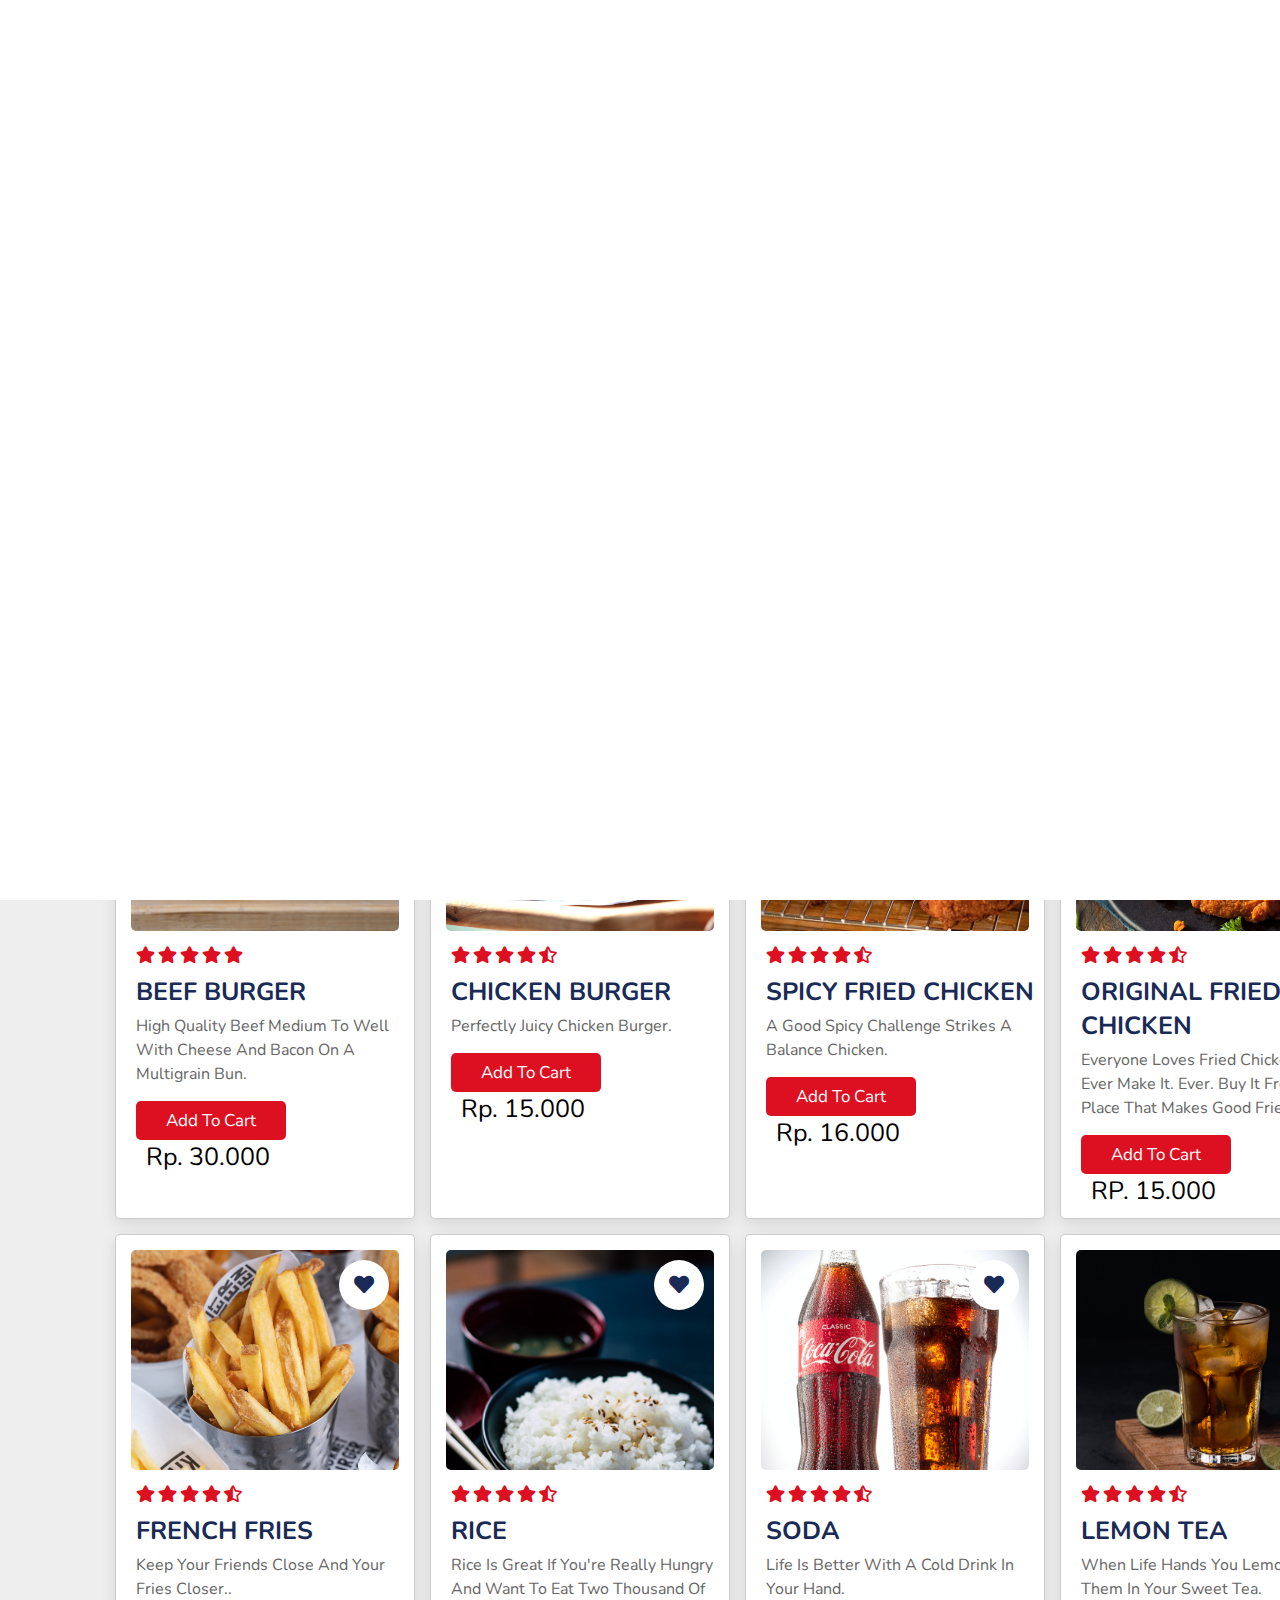
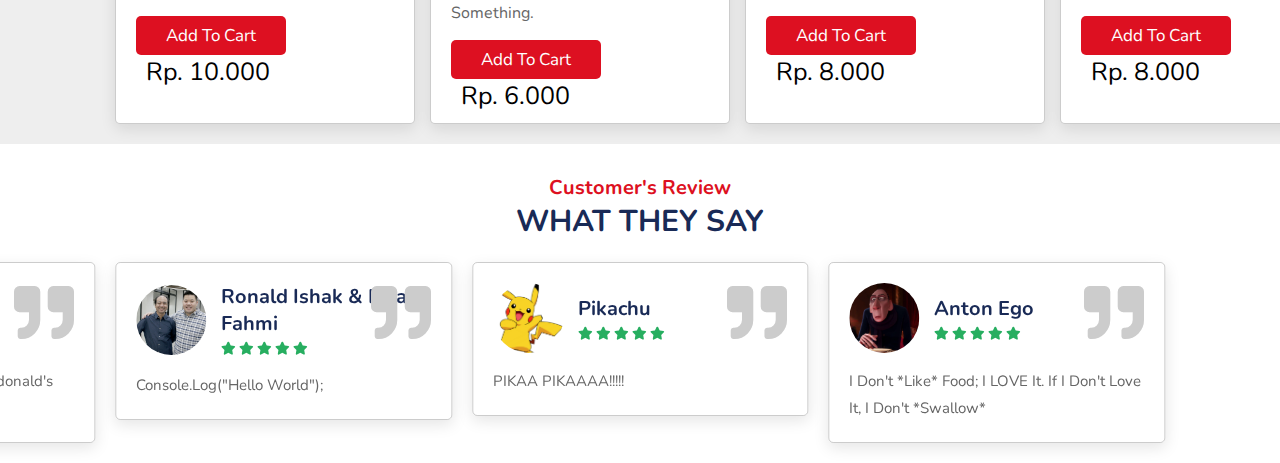
==== commit 01893bb9: "add button permenu" ====
--- a/index.html
+++ b/index.html
@@ -1,404 +1,391 @@
-
 <!DOCTYPE html>
 <html lang="en">
-  <head>
-    <meta charset="UTF-8" />
-    <meta http-equiv="X-UA-Compatible" content="IE=edge" />
-    <meta name="viewport" content="width=device-width, initial-scale=1.0" />
-    <title>Go Hack-Donald Delivery</title>
-
-    <link
-      rel="stylesheet"
-      href="https://unpkg.com/swiper/swiper-bundle.min.css"
-    />
-
-    <!-- font awesome cdn link  -->
-    <link
-      rel="stylesheet"
-      href="https://cdnjs.cloudflare.com/ajax/libs/font-awesome/5.15.3/css/all.min.css"
-    />
-
-    <!-- custom css file link  -->
-    <link rel="stylesheet" href="css/style.css" />
-  </head>
-
-  <body>
-    <!-- header section starts      -->
-
-    <header>
-      <img src="images/logo.png" class="logo" />
-      <nav class="navbar">
-        <a class="active" href="#home">home</a>
-        <a href="#menu">menu</a>
-        <a href="#review">testimonial</a>
-        <!-- <a href="#order">order</a> -->
-      </nav>
-
-      <div class="icons">
-        <i class="fas fa-bars" id="menu-bars"></i>
-        <!-- <i class="fas fa-search" id="search-icon"></i>
-        <a href="#" class="fas fa-heart"></a>
-        <a  href="#" class="fas fa-shopping-cart" id="sCart">
-            <span class="badge"></span>
-
-        </a> -->
-        <button class="btn">cart</button>
-      </div>
-    </header>
-
-    <!-- header section ends-->
-
-    <!-- search form  -->
-
-    <form action="" id="search-form">
-      <input
-        type="search"
-        placeholder="search here..."
-        name=""
-        id="search-box"
-      />
-      <label for="search-box" class="fas fa-search"></label>
-      <i class="fas fa-times" id="close"></i>
-    </form>
-
-    <!-- home section starts  -->
-
-    <section class="home" id="home">
-      <div class="swiper-container home-slider">
-        <div class="swiper-wrapper wrapper">
-          <div class="swiper-slide slide">
-            <div class="content">
-              <span>OUR SPECIAL OFFER</span>
-              <h3>TWOGETHER</h3>
-              <p>
-                Share your all-time favourite beef burger with your lovely one.
-              </p>
-              <a href="#" class="btn" id='buy2'>order now</a>
-            </div>
-            <div class="image">
-              <img src="images/banner.png" alt="" />
-            </div>
-          </div>
-
-          <div class="swiper-slide slide">
-            <div class="content">
-              <span>MONEY MONEY MONEEEY!!!!!</span>
-              <h3>WE GIVE BACK CASH FOR YOU
+
+<head>
+  <meta charset="UTF-8" />
+  <meta http-equiv="X-UA-Compatible" content="IE=edge" />
+  <meta name="viewport" content="width=device-width, initial-scale=1.0" />
+  <title>Go Hack-Donald Delivery</title>
+
+  <link rel="stylesheet" href="https://unpkg.com/swiper/swiper-bundle.min.css" />
+
+  <!-- font awesome cdn link  -->
+  <link rel="stylesheet" href="https://cdnjs.cloudflare.com/ajax/libs/font-awesome/5.15.3/css/all.min.css" />
+
+  <!-- custom css file link  -->
+  <link rel="stylesheet" href="css/style.css" />
+</head>
+
+<body>
+  <!-- header section starts      -->
+
+  <header>
+    <img src="images/logo.png" class="logo" />
+    <nav class="navbar">
+      <a class="active" href="#home">home</a>
+      <a href="#menu">menu</a>
+      <a href="#review">testimonial</a>
+      <!-- <a href="#order">order</a> -->
+    </nav>
+
+    <div class="icons">
+      <i class="fas fa-bars" id="menu-bars"></i>
+      <i class="fas fa-search" id="search-icon"></i>
+      <a href="#" class="fas fa-heart"></a>
+      <a href="#" class="fas fa-shopping-cart"></a>
+    </div>
+  </header>
+
+  <!-- header section ends-->
+
+  <!-- search form  -->
+
+  <form action="" id="search-form">
+    <input type="search" placeholder="search here..." name="" id="search-box" />
+    <label for="search-box" class="fas fa-search"></label>
+    <i class="fas fa-times" id="close"></i>
+  </form>
+
+  <!-- home section starts  -->
+
+  <section class="home" id="home">
+    <div class="swiper-container home-slider">
+      <div class="swiper-wrapper wrapper">
+        <div class="swiper-slide slide">
+          <div class="content">
+            <span>OUR SPECIAL OFFER</span>
+            <h3>TWOGETHER</h3>
+            <p>
+              Share your all-time favourite beef burger with your lovely one.
+            </p>
+            <a href="#" class="btn" id='buy2'>order now</a>
+          </div>
+          <div class="image">
+            <img src="images/banner.png" alt="" />
+          </div>
+        </div>
+
+        <div class="swiper-slide slide">
+          <div class="content">
+            <span>MONEY MONEY MONEEEY!!!!!</span>
+            <h3>WE GIVE BACK CASH FOR YOU
             </h3>
-              <p>
-                Enjoy your meal, Take back your money
-              </p>
-              <!-- <a href="#" class="btn">order now</a> -->
-            </div>
-            <div class="image">
-              <img src="images/banner2.png" alt="" />
-            </div>
-          </div>
-
-          <div class="swiper-slide slide">
-            <div class="content">
-              <span>complete bundle</span>
-              <h3>BUNDLE FOR YOUR TUMMY</h3>
-              <p>
-                Main? Side? Beverage? take all of them with our special price
-              </p>
-              <!-- <a href="#" class="btn">order now</a> -->
-            </div>
-            <div class="image">
-              <img src="images/banner3.png" alt="" />
-            </div>
-          </div>
-        </div>
-
-        <!-- <div class="swiper-pagination"></div> -->
-      </div>
-    </section>
-
-    <!-- home section ends -->
-
-    <!-- menu section starts  -->
-
-    <section class="menu" id="menu">
-      <h3 class="sub-heading">our menu</h3>
-      <h1 class="heading">today's speciality</h1>
-
-      <div class="box-container">
-        <div class="box">
+            <p>
+              Lorem ipsum dolor sit amet consectetur adipisicing elit. Sit
+              natus dolor cumque?
+            </p>
+            <a href="#" class="btn">order now</a>
+          </div>
           <div class="image">
-            <img src="images/beef-burger.jpg" alt="" />
-            
-          </div>
+            <img src="images/banner.png" alt="" />
+          </div>
+        </div>
+
+        <div class="swiper-slide slide">
           <div class="content">
-            <div class="stars">
-              <i class="fas fa-star"></i>
-              <i class="fas fa-star"></i>
-              <i class="fas fa-star"></i>
-              <i class="fas fa-star"></i>
-              <i class="fas fa-star"></i>
-            </div>
-            <h3>BEEF BURGER</h3>
+            <span>BUNDLE FOR YOUR TUMMY</span>
+            <h3>hot pizza</h3>
             <p>
-              High quality beef medium to well with cheese and bacon on a
-              multigrain bun.
+              Lorem ipsum dolor sit amet consectetur adipisicing elit. Sit
+              natus dolor cumque?
             </p>
-            <a href="#" class="btn">add to cart</a><br>
-            <span class="price">Rp. 30.000</span>
-          </div>
-        </div>
-
-        <div class="box">
+            <a href="#" class="btn" id="hotPizza">order now</a>
+          </div>
           <div class="image">
-            <img src="images/chicken-burger.jpg" alt="" />
-           
-          </div>
-          <div class="content">
-            <div class="stars">
-              <i class="fas fa-star"></i>
-              <i class="fas fa-star"></i>
-              <i class="fas fa-star"></i>
-              <i class="fas fa-star"></i>
-              <i class="fas fa-star-half-alt"></i>
-            </div>
-            <h3>CHICKEN BURGER</h3>
-            <p>Perfectly Juicy Chicken Burger.</p>
-            <a href="#" class="btn">add to cart</a><br>
-            <span class="price">Rp. 15.000</span>
-          </div>
-        </div>
-
-        <div class="box">
-          <div class="image">
-            <img src="images/spicy-chicken.jpg" alt="" />
-          
-          </div>
-          <div class="content">
-            <div class="stars">
-              <i class="fas fa-star"></i>
-              <i class="fas fa-star"></i>
-              <i class="fas fa-star"></i>
-              <i class="fas fa-star"></i>
-              <i class="fas fa-star-half-alt"></i>
-            </div>
-            <h3>SPICY FRIED CHICKEN</h3>
-            <p>
-                A good spicy challenge strikes a balance chicken.
-            </p>
-            <a href="#" class="btn">add to cart</a><br>
-            <span class="price">Rp. 16.000</span>
-          </div>
-        </div>
-
-        <div class="box">
-          <div class="image">
-            <img src="images/original-chicken.jpg" alt="" />
-            
-          </div>
-          <div class="content">
-            <div class="stars">
-              <i class="fas fa-star"></i>
-              <i class="fas fa-star"></i>
-              <i class="fas fa-star"></i>
-              <i class="fas fa-star"></i>
-              <i class="fas fa-star-half-alt"></i>
-            </div>
-            <h3>ORIGINAL FRIED CHICKEN</h3>
-            <p>
-                Everyone loves fried chicken, Don't ever make it. Ever. Buy it from a place that makes good fried chicken.
-            </p>
-            <a href="#" class="btn">add to cart</a><br>
-            <span class="price">Rp. 15.000</span>
-          </div>
-        </div>
-
-        <div class="box">
-          <div class="image">
-            <img src="images/french-fries.jpg" alt="" />
-            
-          </div>
-          <div class="content">
-            <div class="stars">
-              <i class="fas fa-star"></i>
-              <i class="fas fa-star"></i>
-              <i class="fas fa-star"></i>
-              <i class="fas fa-star"></i>
-              <i class="fas fa-star-half-alt"></i>
-            </div>
-            <h3>FRENCH FRIES</h3>
-            <p>
-                Keep your friends close and your fries closer..
-            </p>
-            <a href="#" class="btn">add to cart</a><br>
-            <span class="price">Rp. 10.000</span>
-          </div>
-        </div>
-
-        <div class="box">
-          <div class="image">
-            <img src="images/rice.jpg" alt="" />
-           
-          </div>
-          <div class="content">
-            <div class="stars">
-              <i class="fas fa-star"></i>
-              <i class="fas fa-star"></i>
-              <i class="fas fa-star"></i>
-              <i class="fas fa-star"></i>
-              <i class="fas fa-star-half-alt"></i>
-            </div>
-            <h3>RICE</h3>
-            <p>
-                Rice is great if you're really hungry and want to eat two thousand of something.
-            </p>
-            <a href="#" class="btn">add to cart</a><br>
-            <span class="price">Rp. 6.000</span>
-          </div>
-        </div>
-
-        <div class="box">
-          <div class="image">
-            <img src="images/cola.jpg" alt="" />
-           
-          </div>
-          <div class="content">
-            <div class="stars">
-              <i class="fas fa-star"></i>
-              <i class="fas fa-star"></i>
-              <i class="fas fa-star"></i>
-              <i class="fas fa-star"></i>
-              <i class="fas fa-star-half-alt"></i>
-            </div>
-            <h3>SODA</h3>
-            <p>
-                Life is better with a cold drink in your hand.
-            </p>
-            <a href="#" class="btn">add to cart</a><br>
-            <span class="price">Rp. 8.000</span>
-          </div>
-        </div>
-
-        <div class="box">
-          <div class="image">
-            <img src="images/lemon-tea.jpg" alt="" />
-           
-          </div>
-          <div class="content">
-            <div class="stars">
-              <i class="fas fa-star"></i>
-              <i class="fas fa-star"></i>
-              <i class="fas fa-star"></i>
-              <i class="fas fa-star"></i>
-              <i class="fas fa-star-half-alt"></i>
-            </div>
-            <h3>LEMON TEA</h3>
-            <p>
-             When life hands you lemons, put them in your sweet tea.
-            </p>
-            <a href="#" class="btn">add to cart</a><br>
-            <span class="price">Rp. 8.000</span>
-          </div>
-        </div>
-      </div>
-    </section>
-
-    <!-- menu section ends -->
-
-    <!-- review section starts  -->
-
-    <section class="review" id="review">
-      <h3 class="sub-heading">customer's review</h3>
-      <h1 class="heading">what they say</h1>
-
-      <div class="swiper-container review-slider">
-        <div class="swiper-wrapper">
-          <div class="swiper-slide slide">
-            <i class="fas fa-quote-right"></i>
-            <div class="user">
-              <img src="images/pika.png" alt="" />
-              <div class="user-info">
-                <h3>Pikachu</h3>
-                <div class="stars">
-                  <i class="fas fa-star"></i>
-                  <i class="fas fa-star"></i>
-                  <i class="fas fa-star"></i>
-                  <i class="fas fa-star"></i>
-                  <i class="fas fa-star"></i>
-                </div>
+            <img src="images/home-img-3.png" alt="" />
+          </div>
+        </div>
+      </div>
+
+      <!-- <div class="swiper-pagination"></div> -->
+    </div>
+  </section>
+
+  <!-- home section ends -->
+
+  <!-- menu section starts  -->
+
+  <section class="menu" id="menu">
+    <h3 class="sub-heading">our menu</h3>
+    <h1 class="heading">today's speciality</h1>
+
+    <div class="box-container">
+      <div class="box">
+        <div class="image">
+          <img src="images/beef-burger.jpg" alt="" />
+          <a href="#" class="fas fa-heart"></a>
+        </div>
+        <div class="content">
+          <div class="stars">
+            <i class="fas fa-star"></i>
+            <i class="fas fa-star"></i>
+            <i class="fas fa-star"></i>
+            <i class="fas fa-star"></i>
+            <i class="fas fa-star"></i>
+          </div>
+          <h3>BEEF BURGER</h3>
+          <p>
+            High quality beef medium to well with cheese and bacon on a
+            multigrain bun.
+          </p>
+          <a href="#" class="btn" id="beefburger">add to cart</a><br>
+          <span class="price">Rp. 30.000</span>
+        </div>
+      </div>
+
+      <div class="box">
+        <div class="image">
+          <img src="images/chicken-burger.jpg" alt="" />
+          <a href="#" class="fas fa-heart"></a>
+        </div>
+        <div class="content">
+          <div class="stars">
+            <i class="fas fa-star"></i>
+            <i class="fas fa-star"></i>
+            <i class="fas fa-star"></i>
+            <i class="fas fa-star"></i>
+            <i class="fas fa-star-half-alt"></i>
+          </div>
+          <h3>CHICKEN BURGER</h3>
+          <p>Perfectly Juicy Chicken Burger.</p>
+          <a href="#" class="btn" id="chickenBurger">add to cart</a><br>
+          <span class="price">Rp. 15.000</span>
+        </div>
+      </div>
+
+      <div class="box">
+        <div class="image">
+          <img src="images/spicy-chicken.jpg" alt="" />
+          <a href="#" class="fas fa-heart"></a>
+        </div>
+        <div class="content">
+          <div class="stars">
+            <i class="fas fa-star"></i>
+            <i class="fas fa-star"></i>
+            <i class="fas fa-star"></i>
+            <i class="fas fa-star"></i>
+            <i class="fas fa-star-half-alt"></i>
+          </div>
+          <h3>SPICY FRIED CHICKEN</h3>
+          <p>
+            A good spicy challenge strikes a balance chicken.
+          </p>
+          <a href="#" class="btn" id="ayampedas">add to cart</a><br>
+          <span class="price">Rp. 16.000</span>
+        </div>
+      </div>
+
+      <div class="box">
+        <div class="image">
+          <img src="images/original-chicken.jpg" alt="" />
+          <a href="#" class="fas fa-heart"></a>
+        </div>
+        <div class="content">
+          <div class="stars">
+            <i class="fas fa-star"></i>
+            <i class="fas fa-star"></i>
+            <i class="fas fa-star"></i>
+            <i class="fas fa-star"></i>
+            <i class="fas fa-star-half-alt"></i>
+          </div>
+          <h3>ORIGINAL FRIED CHICKEN</h3>
+          <p>
+            Everyone loves fried chicken, Don't ever make it. Ever. Buy it from a place that makes good fried chicken.
+          </p>
+          <a class="btn" id="ayamgoreng" onclick="orderFoods()">add to cart</a><br>
+          <span class="price">rP. 15.000</span>
+        </div>
+      </div>
+
+      <div class="box">
+        <div class="image">
+          <img src="images/french-fries.jpg" alt="" />
+          <a href="#" class="fas fa-heart"></a>
+        </div> 
+        <div class="content">
+          <div class="stars">
+            <i class="fas fa-star"></i>
+            <i class="fas fa-star"></i>
+            <i class="fas fa-star"></i>
+            <i class="fas fa-star"></i>
+            <i class="fas fa-star-half-alt"></i>
+          </div>
+          <h3>FRENCH FRIES</h3>
+          <p>
+            Keep your friends close and your fries closer..
+          </p>
+          <a href="#" class="btn" id="kentangGoreng">add to cart</a><br>
+          <span class="price">Rp. 10.000</span>
+        </div>
+      </div>
+
+      <div class="box">
+        <div class="image">
+          <img src="images/rice.jpg" alt="" />
+          <a href="#" class="fas fa-heart"></a>
+        </div>
+        <div class="content">
+          <div class="stars">
+            <i class="fas fa-star"></i>
+            <i class="fas fa-star"></i>
+            <i class="fas fa-star"></i>
+            <i class="fas fa-star"></i>
+            <i class="fas fa-star-half-alt"></i>
+          </div>
+          <h3>RICE</h3>
+          <p>
+            Rice is great if you're really hungry and want to eat two thousand of something.
+          </p>
+          <a href="#" class="btn" id="nasi">add to cart</a><br>
+          <span class="price">Rp. 6.000</span>
+        </div>
+      </div>
+
+      <div class="box">
+        <div class="image">
+          <img src="images/cola.jpg" alt="" />
+          <a href="#" class="fas fa-heart"></a>
+        </div>
+        <div class="content">
+          <div class="stars">
+            <i class="fas fa-star"></i>
+            <i class="fas fa-star"></i>
+            <i class="fas fa-star"></i>
+            <i class="fas fa-star"></i>
+            <i class="fas fa-star-half-alt"></i>
+          </div>
+          <h3>SODA</h3>
+          <p>
+            Life is better with a cold drink in your hand.
+          </p>
+          <a href="#" class="btn" id="cocacola">add to cart</a><br>
+          <span class="price">Rp. 8.000</span>
+        </div>
+      </div>
+
+      <div class="box">
+        <div class="image">
+          <img src="images/lemon-tea.jpg" alt="" />
+          <a href="#" class="fas fa-heart"></a>
+        </div>
+        <div class="content">
+          <div class="stars">
+            <i class="fas fa-star"></i>
+            <i class="fas fa-star"></i>
+            <i class="fas fa-star"></i>
+            <i class="fas fa-star"></i>
+            <i class="fas fa-star-half-alt"></i>
+          </div>
+          <h3>LEMON TEA</h3>
+          <p>
+            When life hands you lemons, put them in your sweet tea.
+          </p>
+          <a href="#" class="btn" id="lemonTea">add to cart</a><br>
+          <span class="price">Rp. 8.000</span>
+        </div>
+      </div>
+    </div>
+  </section>
+
+  <!-- menu section ends -->
+
+  <!-- review section starts  -->
+
+  <section class="review" id="review">
+    <h3 class="sub-heading">customer's review</h3>
+    <h1 class="heading">what they say</h1>
+
+    <div class="swiper-container review-slider">
+      <div class="swiper-wrapper">
+        <div class="swiper-slide slide">
+          <i class="fas fa-quote-right"></i>
+          <div class="user">
+            <img src="images/pika.png" alt="" />
+            <div class="user-info">
+              <h3>Pikachu</h3>
+              <div class="stars">
+                <i class="fas fa-star"></i>
+                <i class="fas fa-star"></i>
+                <i class="fas fa-star"></i>
+                <i class="fas fa-star"></i>
+                <i class="fas fa-star"></i>
               </div>
             </div>
-            <p>
-             PIKAA PIKAAAA!!!!!
-            </p>
-          </div>
-
-          <div class="swiper-slide slide">
-            <i class="fas fa-quote-right"></i>
-            <div class="user">
-              <img src="images/anton ego.jpg" alt="" />
-              <div class="user-info">
-                <h3>Anton Ego</h3>
-                <div class="stars">
-                  <i class="fas fa-star"></i>
-                  <i class="fas fa-star"></i>
-                  <i class="fas fa-star"></i>
-                  <i class="fas fa-star"></i>
-                  <i class="fas fa-star"></i>
-                </div>
+          </div>
+          <p>
+            PIKAA PIKAAAA!!!!!
+          </p>
+        </div>
+
+        <div class="swiper-slide slide">
+          <i class="fas fa-quote-right"></i>
+          <div class="user">
+            <img src="images/anton ego.jpg" alt="" />
+            <div class="user-info">
+              <h3>Anton Ego</h3>
+              <div class="stars">
+                <i class="fas fa-star"></i>
+                <i class="fas fa-star"></i>
+                <i class="fas fa-star"></i>
+                <i class="fas fa-star"></i>
+                <i class="fas fa-star"></i>
               </div>
             </div>
-            <p>
-                I don't *like* food; I LOVE it. If I don't love it, I don't *swallow*
-            </p>
-          </div>
-
-          
-          <div class="swiper-slide slide">
-            <i class="fas fa-quote-right"></i>
-            <div class="user">
-              <img src="images/uncle.jpg" alt="" />
-              <div class="user-info">
-                <h3>Uncle Roger</h3>
-                <div class="stars">
-                  <i class="fas fa-star"></i>
-                  <i class="fas fa-star"></i>
-                  <i class="fas fa-star"></i>
-                  <i class="fas fa-star"></i>
-                  <i class="fas fa-star"></i>
-                </div>
+          </div>
+          <p>
+            I don't *like* food; I LOVE it. If I don't love it, I don't *swallow*
+          </p>
+        </div>
+
+
+        <div class="swiper-slide slide">
+          <i class="fas fa-quote-right"></i>
+          <div class="user">
+            <img src="images/uncle.jpg" alt="" />
+            <div class="user-info">
+              <h3>Uncle Roger</h3>
+              <div class="stars">
+                <i class="fas fa-star"></i>
+                <i class="fas fa-star"></i>
+                <i class="fas fa-star"></i>
+                <i class="fas fa-star"></i>
+                <i class="fas fa-star"></i>
               </div>
             </div>
-            <p>
-         Haiyaaa.. Uncle Roger like Hackdonald's rice
-            </p>
-          </div>
-
-          <div class="swiper-slide slide">
-            <i class="fas fa-quote-right"></i>
-            <div class="user">
-              <img src="images/Hacktiv8-Founders.jpg" alt="" />
-              <div class="user-info">
-                <h3>Ronald Fahmi</h3>
-                <div class="stars">
-                  <i class="fas fa-star"></i>
-                  <i class="fas fa-star"></i>
-                  <i class="fas fa-star"></i>
-                  <i class="fas fa-star"></i>
-                  <i class="fas fa-star"></i>
-                </div>
+          </div>
+          <p>
+            Haiyaaa.. Uncle Roger like Hackdonald's rice
+          </p>
+        </div>
+
+        <div class="swiper-slide slide">
+          <i class="fas fa-quote-right"></i>
+          <div class="user">
+            <img src="images/Hacktiv8-Founders.jpg" alt="" />
+            <div class="user-info">
+              <h3>Ronald Ishak & Riza Fahmi</h3>
+              <div class="stars">
+                <i class="fas fa-star"></i>
+                <i class="fas fa-star"></i>
+                <i class="fas fa-star"></i>
+                <i class="fas fa-star"></i>
+                <i class="fas fa-star"></i>
               </div>
             </div>
-            <p>
-             console.log("Hello World");
-            </p>
-          </div>
-        </div>
-      </div>
-    </section>
-
-    <!-- review section ends -->
-
-    <!-- order section starts  -->
-
-    <!-- <section class="order" id="order">
+          </div>
+          <p>
+            console.log("Hello World");
+          </p>
+        </div>
+      </div>
+    </div>
+  </section>
+
+  <!-- review section ends -->
+
+  <!-- order section starts  -->
+
+  <!-- <section class="order" id="order">
       <h3 class="sub-heading">order now</h3>
       <h1 class="heading">free and fast</h1>
 
@@ -460,19 +447,18 @@
       </form>
     </section> -->
 
-    <!-- order section ends -->
-
-    <!-- loader part  -->
-    <div class="loader-container">
-      <img src="images/loader.gif" alt="" />
-    </div>
-
-    <script src="https://unpkg.com/swiper/swiper-bundle.min.js"></script>
-
-    <!-- custom js file link  -->
-    <script src="js/script.js"></script>
-    <script src="function.js"></script>
-
-    
-  </body>
-</html>
+  <!-- order section ends -->
+
+  <!-- loader part  -->
+  <div class="loader-container">
+    <img src="images/loader.gif" alt="" />
+  </div>
+
+  <script src="https://unpkg.com/swiper/swiper-bundle.min.js"></script>
+
+  <!-- custom js file link  -->
+  <script src="js/script.js"></script>
+  <script src="mainMenu.js"></script>
+</body>
+
+</html>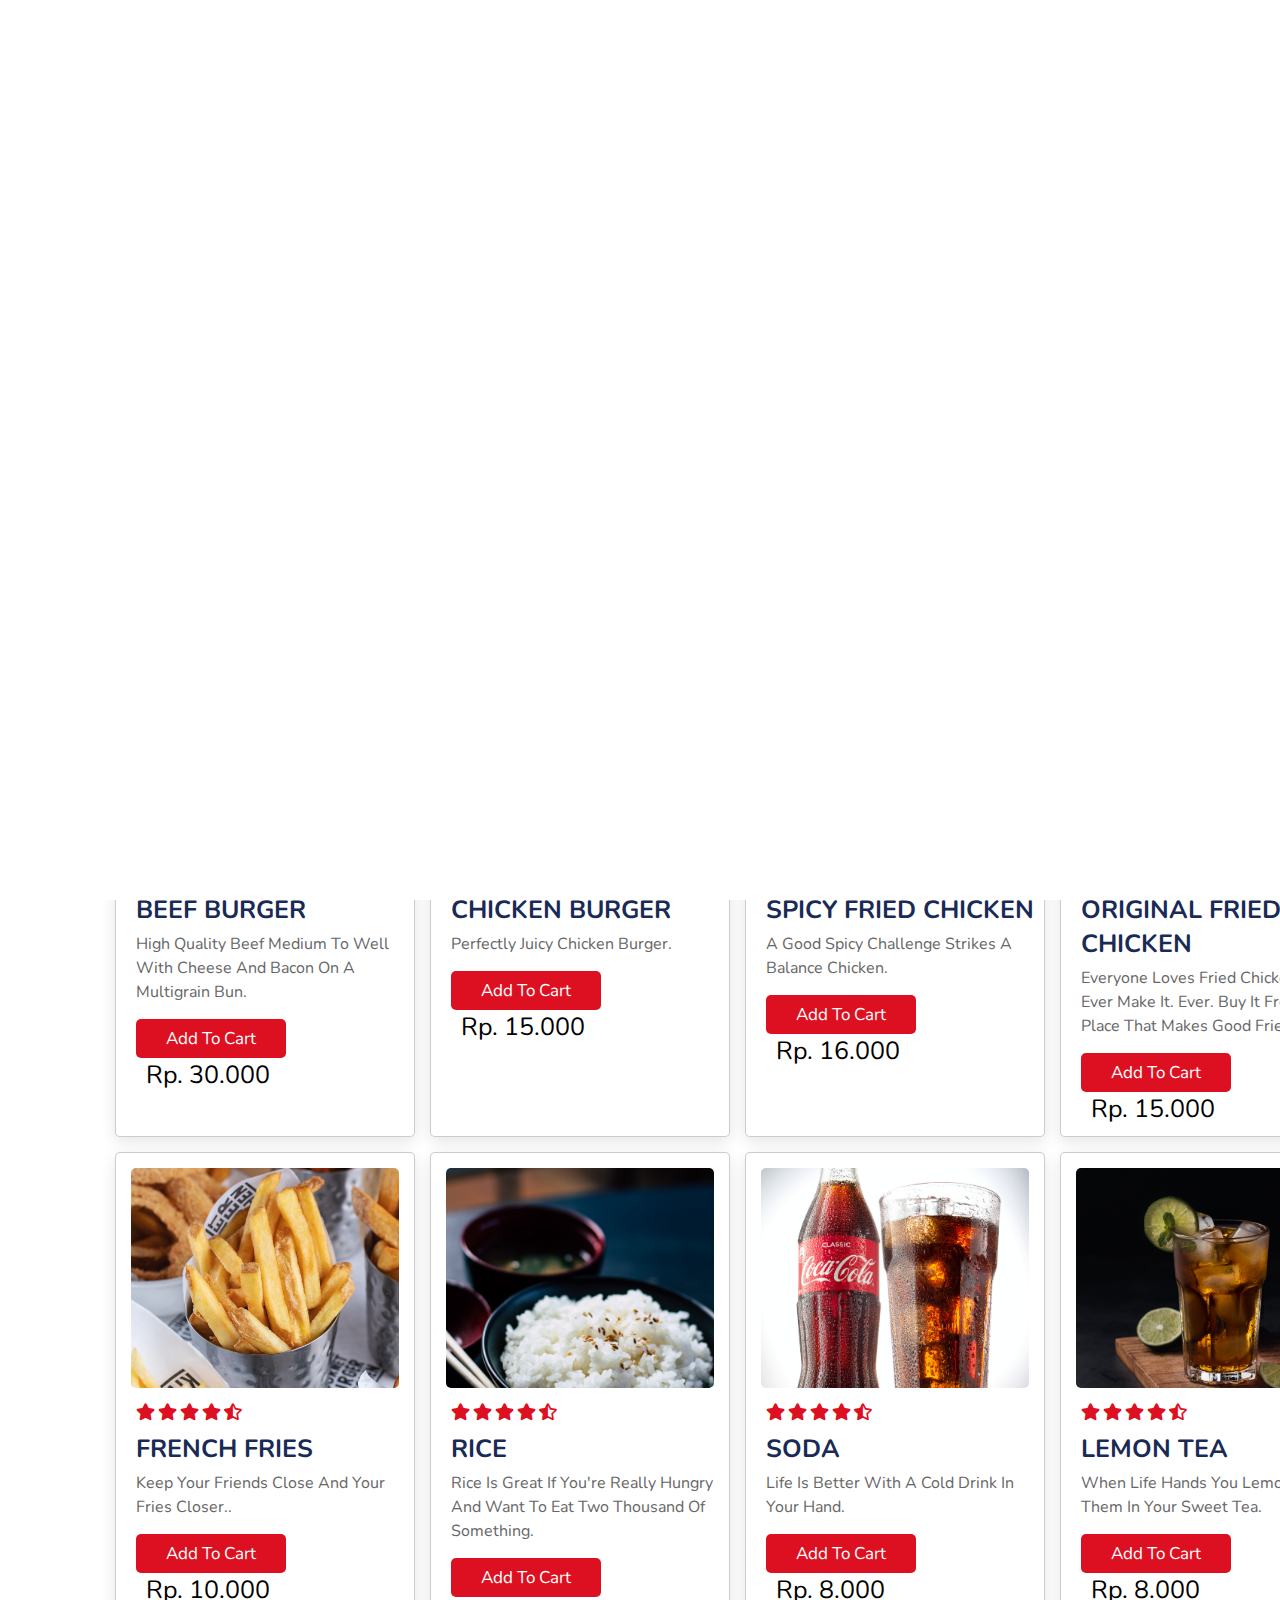
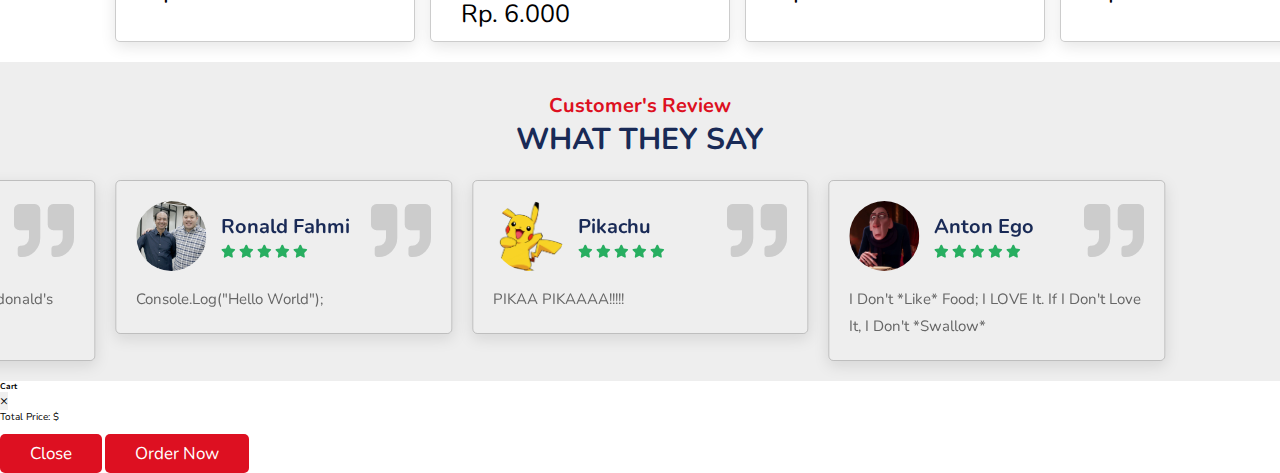
==== commit e7c44a8d: "update tombol cart, navbar, dan clear cart" ====
--- a/index.html
+++ b/index.html
@@ -1,464 +1,486 @@
 <!DOCTYPE html>
 <html lang="en">
-
-<head>
-  <meta charset="UTF-8" />
-  <meta http-equiv="X-UA-Compatible" content="IE=edge" />
-  <meta name="viewport" content="width=device-width, initial-scale=1.0" />
-  <title>Go Hack-Donald Delivery</title>
-
-  <link rel="stylesheet" href="https://unpkg.com/swiper/swiper-bundle.min.css" />
-
-  <!-- font awesome cdn link  -->
-  <link rel="stylesheet" href="https://cdnjs.cloudflare.com/ajax/libs/font-awesome/5.15.3/css/all.min.css" />
-
-  <!-- custom css file link  -->
-  <link rel="stylesheet" href="css/style.css" />
-</head>
-
-<body>
-  <!-- header section starts      -->
-
-  <header>
-    <img src="images/logo.png" class="logo" />
-    <nav class="navbar">
-      <a class="active" href="#home">home</a>
-      <a href="#menu">menu</a>
-      <a href="#review">testimonial</a>
-      <!-- <a href="#order">order</a> -->
-    </nav>
-
-    <div class="icons">
-      <i class="fas fa-bars" id="menu-bars"></i>
-      <i class="fas fa-search" id="search-icon"></i>
-      <a href="#" class="fas fa-heart"></a>
-      <a href="#" class="fas fa-shopping-cart"></a>
-    </div>
-  </header>
-
-  <!-- header section ends-->
-
-  <!-- search form  -->
-
-  <form action="" id="search-form">
-    <input type="search" placeholder="search here..." name="" id="search-box" />
-    <label for="search-box" class="fas fa-search"></label>
-    <i class="fas fa-times" id="close"></i>
-  </form>
-
-  <!-- home section starts  -->
-
-  <section class="home" id="home">
-    <div class="swiper-container home-slider">
-      <div class="swiper-wrapper wrapper">
-        <div class="swiper-slide slide">
-          <div class="content">
-            <span>OUR SPECIAL OFFER</span>
-            <h3>TWOGETHER</h3>
+  <head>
+    <meta charset="UTF-8" />
+    <meta http-equiv="X-UA-Compatible" content="IE=edge" />
+    <meta name="viewport" content="width=device-width, initial-scale=1.0" />
+    <title>Go Hack-Donald Delivery</title>
+    <link
+      rel="stylesheet"
+      href="https://unpkg.com/swiper/swiper-bundle.min.css"
+    />
+    <script src="https://cdnjs.cloudflare.com/ajax/libs/jquery/3.1.0/jquery.min.js"></script>
+    <link
+      rel="stylesheet"
+      href="https://unpkg.com/swiper/swiper-bundle.min.css"
+    />
+
+    <link
+      rel="stylesheet"
+      href="https://maxcdn.bootstrapcdn.com/bootstrap/4.0.0-alpha.6/css/bootstrap.min.css"
+      integrity="sha384-rwoIResjU2yc3z8GV/NPeZWAv56rSmLldC3R/AZzGRnGxQQKnKkoFVhFQhNUwEyJ"
+      crossorigin="anonymous"
+    />
+
+    <script
+      src="https://code.jquery.com/jquery-3.1.1.slim.min.js"
+      integrity="sha384-A7FZj7v+d/sdmMqp/nOQwliLvUsJfDHW+k9Omg/a/EheAdgtzNs3hpfag6Ed950n"
+      crossorigin="anonymous"
+    ></script>
+    <script
+      src="https://maxcdn.bootstrapcdn.com/bootstrap/4.0.0-alpha.6/js/bootstrap.min.js"
+      integrity="sha384-vBWWzlZJ8ea9aCX4pEW3rVHjgjt7zpkNpZk+02D9phzyeVkE+jo0ieGizqPLForn"
+      crossorigin="anonymous"
+    ></script>
+
+    <!-- font awesome cdn link  -->
+    <link
+      rel="stylesheet"
+      href="https://cdnjs.cloudflare.com/ajax/libs/font-awesome/5.15.3/css/all.min.css"
+    />
+
+    <!-- custom css file link  -->
+    <link rel="stylesheet" href="css/style.css" />
+  </head>
+
+  <body>
+    <!-- header section starts      -->
+
+    <header>
+      <img src="images/logo.png" class="logo" />
+      <nav class="navbar">
+        <a class="active" href="#home">home</a>
+        <a href="#menu">menu</a>
+        <a href="#review">testimonial</a>
+        <!-- <a href="#order">order</a> -->
+      </nav>
+
+      <div class="icons">
+        <i class="fas fa-bars" id="menu-bars"></i>
+
+        <!---need to hide () or make it (0)-->
+        <button
+          type="button"
+          class="btn btn-primary"
+          data-toggle="modal"
+          data-target="#cart"
+          onclick="myFunction()"
+        >
+          Cart (<span class="total-count"></span>)</button
+        ><button class="clear-cart btn btn-danger">Clear Cart</button>
+      </div>
+    </header>
+
+    <!-- header section ends-->
+
+    <!-- home section starts  -->
+
+    <section class="home" id="home">
+      <div class="swiper-container home-slider">
+        <div class="swiper-wrapper wrapper">
+          <div class="swiper-slide slide">
+            <div class="content">
+              <span>OUR SPECIAL OFFER</span>
+              <h3>TWOGETHER</h3>
+              <p>
+                Share your all-time favourite beef burger with your lovely one.
+              </p>
+              <a href="#" class="btn" id="buy2">order now</a>
+            </div>
+            <div class="image">
+              <img src="images/banner.png" alt="" />
+            </div>
+          </div>
+
+          <div class="swiper-slide slide">
+            <div class="content">
+              <span>MONEY MONEY MONEEEY!!!!!</span>
+              <h3>WE GIVE BACK CASH FOR YOU</h3>
+              <p>Enjoy your meal, Take back your money</p>
+              <!-- <a href="#" class="btn">order now</a> -->
+            </div>
+            <div class="image">
+              <img src="images/banner2.png" alt="" />
+            </div>
+          </div>
+
+          <div class="swiper-slide slide">
+            <div class="content">
+              <span>complete bundle</span>
+              <h3>BUNDLE FOR YOUR TUMMY</h3>
+              <p>
+                Main? Side? Beverage? take all of them with our special price
+              </p>
+              <!-- <a href="#" class="btn">order now</a> -->
+            </div>
+            <div class="image">
+              <img src="images/banner3.png" alt="" />
+            </div>
+          </div>
+        </div>
+      </div>
+    </section>
+
+    <!-- home section ends -->
+
+    <!-- menu section starts  -->
+
+    <section class="menu" id="menu">
+      <h3 class="sub-heading">our menu</h3>
+      <h1 class="heading">today's speciality</h1>
+
+      <div class="box-container">
+        <div class="box">
+          <div class="image">
+            <img src="images/beef-burger.jpg" alt="" />
+          </div>
+          <div class="content">
+            <div class="stars">
+              <i class="fas fa-star"></i>
+              <i class="fas fa-star"></i>
+              <i class="fas fa-star"></i>
+              <i class="fas fa-star"></i>
+              <i class="fas fa-star"></i>
+            </div>
+            <h3>BEEF BURGER</h3>
             <p>
-              Share your all-time favourite beef burger with your lovely one.
+              High quality beef medium to well with cheese and bacon on a
+              multigrain bun.
             </p>
-            <a href="#" class="btn" id='buy2'>order now</a>
-          </div>
-          <div class="image">
-            <img src="images/banner.png" alt="" />
-          </div>
-        </div>
-
-        <div class="swiper-slide slide">
-          <div class="content">
-            <span>MONEY MONEY MONEEEY!!!!!</span>
-            <h3>WE GIVE BACK CASH FOR YOU
-            </h3>
+            <button
+              data-name="BEEF BURGER"
+              data-price="30000"
+              class="add-to-cart btn btn-primary"
+            >
+              add to cart</button
+            ><br />
+            <span class="price">Rp. 30.000</span>
+          </div>
+        </div>
+
+        <div class="box">
+          <div class="image">
+            <img src="images/chicken-burger.jpg" alt="" />
+          </div>
+          <div class="content">
+            <div class="stars">
+              <i class="fas fa-star"></i>
+              <i class="fas fa-star"></i>
+              <i class="fas fa-star"></i>
+              <i class="fas fa-star"></i>
+              <i class="fas fa-star-half-alt"></i>
+            </div>
+            <h3>CHICKEN BURGER</h3>
+            <p>Perfectly Juicy Chicken Burger.</p>
+            <button
+              data-name="CHICKEN BURGER"
+              data-price="15000"
+              class="add-to-cart btn btn-primary"
+            >
+              add to cart</button
+            ><br />
+            <span class="price">Rp. 15.000</span>
+          </div>
+        </div>
+
+        <div class="box">
+          <div class="image">
+            <img src="images/spicy-chicken.jpg" alt="" />
+          </div>
+          <div class="content">
+            <div class="stars">
+              <i class="fas fa-star"></i>
+              <i class="fas fa-star"></i>
+              <i class="fas fa-star"></i>
+              <i class="fas fa-star"></i>
+              <i class="fas fa-star"></i>
+            </div>
+            <h3>SPICY FRIED CHICKEN</h3>
+            <p>A good spicy challenge strikes a balance chicken.</p>
+            <button
+              data-name="SPICY FRIED CHICKEN"
+              data-price="16000"
+              class="add-to-cart btn btn-primary"
+            >
+              add to cart</button
+            ><br />
+            <span class="price">Rp. 16.000</span>
+          </div>
+        </div>
+
+        <div class="box">
+          <div class="image">
+            <img src="images/original-chicken.jpg" alt="" />
+          </div>
+          <div class="content">
+            <div class="stars">
+              <i class="fas fa-star"></i>
+              <i class="fas fa-star"></i>
+              <i class="fas fa-star"></i>
+              <i class="fas fa-star"></i>
+              <i class="fas fa-star-half-alt"></i>
+            </div>
+            <h3>ORIGINAL FRIED CHICKEN</h3>
             <p>
-              Lorem ipsum dolor sit amet consectetur adipisicing elit. Sit
-              natus dolor cumque?
+              Everyone loves fried chicken, Don't ever make it. Ever. Buy it
+              from a place that makes good fried chicken.
             </p>
-            <a href="#" class="btn">order now</a>
-          </div>
-          <div class="image">
-            <img src="images/banner.png" alt="" />
-          </div>
-        </div>
-
-        <div class="swiper-slide slide">
-          <div class="content">
-            <span>BUNDLE FOR YOUR TUMMY</span>
-            <h3>hot pizza</h3>
+            <button
+              data-name="ORIGINAL FRIED CHICKEN"
+              data-price="15000"
+              class="add-to-cart btn btn-primary"
+            >
+              add to cart</button
+            ><br />
+            <span class="price">Rp. 15.000</span>
+          </div>
+        </div>
+
+        <div class="box">
+          <div class="image">
+            <img src="images/french-fries.jpg" alt="" />
+          </div>
+          <div class="content">
+            <div class="stars">
+              <i class="fas fa-star"></i>
+              <i class="fas fa-star"></i>
+              <i class="fas fa-star"></i>
+              <i class="fas fa-star"></i>
+              <i class="fas fa-star-half-alt"></i>
+            </div>
+            <h3>FRENCH FRIES</h3>
+            <p>Keep your friends close and your fries closer..</p>
+            <button
+              data-name="FRENCH FRIES"
+              data-price="10000"
+              class="add-to-cart btn btn-primary"
+            >
+              add to cart</button
+            ><br />
+            <span class="price">Rp. 10.000</span>
+          </div>
+        </div>
+
+        <div class="box">
+          <div class="image">
+            <img src="images/rice.jpg" alt="" />
+          </div>
+          <div class="content">
+            <div class="stars">
+              <i class="fas fa-star"></i>
+              <i class="fas fa-star"></i>
+              <i class="fas fa-star"></i>
+              <i class="fas fa-star"></i>
+              <i class="fas fa-star-half-alt"></i>
+            </div>
+            <h3>RICE</h3>
             <p>
-              Lorem ipsum dolor sit amet consectetur adipisicing elit. Sit
-              natus dolor cumque?
+              Rice is great if you're really hungry and want to eat two thousand
+              of something.
             </p>
-            <a href="#" class="btn" id="hotPizza">order now</a>
-          </div>
-          <div class="image">
-            <img src="images/home-img-3.png" alt="" />
+            <button
+              data-name="RICE"
+              data-price="6000"
+              class="add-to-cart btn btn-primary"
+            >
+              add to cart</button
+            ><br />
+            <span class="price">Rp. 6.000</span>
+          </div>
+        </div>
+
+        <div class="box">
+          <div class="image">
+            <img src="images/cola.jpg" alt="" />
+          </div>
+          <div class="content">
+            <div class="stars">
+              <i class="fas fa-star"></i>
+              <i class="fas fa-star"></i>
+              <i class="fas fa-star"></i>
+              <i class="fas fa-star"></i>
+              <i class="fas fa-star-half-alt"></i>
+            </div>
+            <h3>SODA</h3>
+            <p>Life is better with a cold drink in your hand.</p>
+            <button
+              data-name="SODA"
+              data-price="8000"
+              class="add-to-cart btn btn-primary"
+            >
+              add to cart</button
+            ><br />
+            <span class="price">Rp. 8.000</span>
+          </div>
+        </div>
+
+        <div class="box">
+          <div class="image">
+            <img src="images/lemon-tea.jpg" alt="" />
+          </div>
+          <div class="content">
+            <div class="stars">
+              <i class="fas fa-star"></i>
+              <i class="fas fa-star"></i>
+              <i class="fas fa-star"></i>
+              <i class="fas fa-star"></i>
+              <i class="fas fa-star-half-alt"></i>
+            </div>
+            <h3>LEMON TEA</h3>
+            <p>When life hands you lemons, put them in your sweet tea.</p>
+            <button
+              data-name="LEMON TEA"
+              data-price="8000"
+              class="add-to-cart btn btn-primary"
+            >
+              add to cart</button
+            ><br />
+            <span class="price">Rp. 8.000</span>
           </div>
         </div>
       </div>
-
-      <!-- <div class="swiper-pagination"></div> -->
-    </div>
-  </section>
-
-  <!-- home section ends -->
-
-  <!-- menu section starts  -->
-
-  <section class="menu" id="menu">
-    <h3 class="sub-heading">our menu</h3>
-    <h1 class="heading">today's speciality</h1>
-
-    <div class="box-container">
-      <div class="box">
-        <div class="image">
-          <img src="images/beef-burger.jpg" alt="" />
-          <a href="#" class="fas fa-heart"></a>
-        </div>
-        <div class="content">
-          <div class="stars">
-            <i class="fas fa-star"></i>
-            <i class="fas fa-star"></i>
-            <i class="fas fa-star"></i>
-            <i class="fas fa-star"></i>
-            <i class="fas fa-star"></i>
-          </div>
-          <h3>BEEF BURGER</h3>
-          <p>
-            High quality beef medium to well with cheese and bacon on a
-            multigrain bun.
-          </p>
-          <a href="#" class="btn" id="beefburger">add to cart</a><br>
-          <span class="price">Rp. 30.000</span>
+    </section>
+
+    <!-- menu section ends -->
+
+    <!-- review section starts  -->
+
+    <section class="review" id="review">
+      <h3 class="sub-heading">customer's review</h3>
+      <h1 class="heading">what they say</h1>
+
+      <div class="swiper-container review-slider">
+        <div class="swiper-wrapper">
+          <div class="swiper-slide slide">
+            <i class="fas fa-quote-right"></i>
+            <div class="user">
+              <img src="images/pika.png" alt="" />
+              <div class="user-info">
+                <h3>Pikachu</h3>
+                <div class="stars">
+                  <i class="fas fa-star"></i>
+                  <i class="fas fa-star"></i>
+                  <i class="fas fa-star"></i>
+                  <i class="fas fa-star"></i>
+                  <i class="fas fa-star"></i>
+                </div>
+              </div>
+            </div>
+            <p>PIKAA PIKAAAA!!!!!</p>
+          </div>
+
+          <div class="swiper-slide slide">
+            <i class="fas fa-quote-right"></i>
+            <div class="user">
+              <img src="images/anton ego.jpg" alt="" />
+              <div class="user-info">
+                <h3>Anton Ego</h3>
+                <div class="stars">
+                  <i class="fas fa-star"></i>
+                  <i class="fas fa-star"></i>
+                  <i class="fas fa-star"></i>
+                  <i class="fas fa-star"></i>
+                  <i class="fas fa-star"></i>
+                </div>
+              </div>
+            </div>
+            <p>
+              I don't *like* food; I LOVE it. If I don't love it, I don't
+              *swallow*
+            </p>
+          </div>
+
+          <div class="swiper-slide slide">
+            <i class="fas fa-quote-right"></i>
+            <div class="user">
+              <img src="images/uncle.jpg" alt="" />
+              <div class="user-info">
+                <h3>Uncle Roger</h3>
+                <div class="stars">
+                  <i class="fas fa-star"></i>
+                  <i class="fas fa-star"></i>
+                  <i class="fas fa-star"></i>
+                  <i class="fas fa-star"></i>
+                  <i class="fas fa-star"></i>
+                </div>
+              </div>
+            </div>
+            <p>Haiyaaa.. Uncle Roger like Hackdonald's rice very much!</p>
+          </div>
+
+          <div class="swiper-slide slide">
+            <i class="fas fa-quote-right"></i>
+            <div class="user">
+              <img src="images/Hacktiv8-Founders.jpg" alt="" />
+              <div class="user-info">
+                <h3>Ronald Fahmi</h3>
+                <div class="stars">
+                  <i class="fas fa-star"></i>
+                  <i class="fas fa-star"></i>
+                  <i class="fas fa-star"></i>
+                  <i class="fas fa-star"></i>
+                  <i class="fas fa-star"></i>
+                </div>
+              </div>
+            </div>
+            <p>console.log("Hello World");</p>
+          </div>
         </div>
       </div>
-
-      <div class="box">
-        <div class="image">
-          <img src="images/chicken-burger.jpg" alt="" />
-          <a href="#" class="fas fa-heart"></a>
-        </div>
-        <div class="content">
-          <div class="stars">
-            <i class="fas fa-star"></i>
-            <i class="fas fa-star"></i>
-            <i class="fas fa-star"></i>
-            <i class="fas fa-star"></i>
-            <i class="fas fa-star-half-alt"></i>
-          </div>
-          <h3>CHICKEN BURGER</h3>
-          <p>Perfectly Juicy Chicken Burger.</p>
-          <a href="#" class="btn" id="chickenBurger">add to cart</a><br>
-          <span class="price">Rp. 15.000</span>
-        </div>
-      </div>
-
-      <div class="box">
-        <div class="image">
-          <img src="images/spicy-chicken.jpg" alt="" />
-          <a href="#" class="fas fa-heart"></a>
-        </div>
-        <div class="content">
-          <div class="stars">
-            <i class="fas fa-star"></i>
-            <i class="fas fa-star"></i>
-            <i class="fas fa-star"></i>
-            <i class="fas fa-star"></i>
-            <i class="fas fa-star-half-alt"></i>
-          </div>
-          <h3>SPICY FRIED CHICKEN</h3>
-          <p>
-            A good spicy challenge strikes a balance chicken.
-          </p>
-          <a href="#" class="btn" id="ayampedas">add to cart</a><br>
-          <span class="price">Rp. 16.000</span>
-        </div>
-      </div>
-
-      <div class="box">
-        <div class="image">
-          <img src="images/original-chicken.jpg" alt="" />
-          <a href="#" class="fas fa-heart"></a>
-        </div>
-        <div class="content">
-          <div class="stars">
-            <i class="fas fa-star"></i>
-            <i class="fas fa-star"></i>
-            <i class="fas fa-star"></i>
-            <i class="fas fa-star"></i>
-            <i class="fas fa-star-half-alt"></i>
-          </div>
-          <h3>ORIGINAL FRIED CHICKEN</h3>
-          <p>
-            Everyone loves fried chicken, Don't ever make it. Ever. Buy it from a place that makes good fried chicken.
-          </p>
-          <a class="btn" id="ayamgoreng" onclick="orderFoods()">add to cart</a><br>
-          <span class="price">rP. 15.000</span>
-        </div>
-      </div>
-
-      <div class="box">
-        <div class="image">
-          <img src="images/french-fries.jpg" alt="" />
-          <a href="#" class="fas fa-heart"></a>
-        </div> 
-        <div class="content">
-          <div class="stars">
-            <i class="fas fa-star"></i>
-            <i class="fas fa-star"></i>
-            <i class="fas fa-star"></i>
-            <i class="fas fa-star"></i>
-            <i class="fas fa-star-half-alt"></i>
-          </div>
-          <h3>FRENCH FRIES</h3>
-          <p>
-            Keep your friends close and your fries closer..
-          </p>
-          <a href="#" class="btn" id="kentangGoreng">add to cart</a><br>
-          <span class="price">Rp. 10.000</span>
-        </div>
-      </div>
-
-      <div class="box">
-        <div class="image">
-          <img src="images/rice.jpg" alt="" />
-          <a href="#" class="fas fa-heart"></a>
-        </div>
-        <div class="content">
-          <div class="stars">
-            <i class="fas fa-star"></i>
-            <i class="fas fa-star"></i>
-            <i class="fas fa-star"></i>
-            <i class="fas fa-star"></i>
-            <i class="fas fa-star-half-alt"></i>
-          </div>
-          <h3>RICE</h3>
-          <p>
-            Rice is great if you're really hungry and want to eat two thousand of something.
-          </p>
-          <a href="#" class="btn" id="nasi">add to cart</a><br>
-          <span class="price">Rp. 6.000</span>
-        </div>
-      </div>
-
-      <div class="box">
-        <div class="image">
-          <img src="images/cola.jpg" alt="" />
-          <a href="#" class="fas fa-heart"></a>
-        </div>
-        <div class="content">
-          <div class="stars">
-            <i class="fas fa-star"></i>
-            <i class="fas fa-star"></i>
-            <i class="fas fa-star"></i>
-            <i class="fas fa-star"></i>
-            <i class="fas fa-star-half-alt"></i>
-          </div>
-          <h3>SODA</h3>
-          <p>
-            Life is better with a cold drink in your hand.
-          </p>
-          <a href="#" class="btn" id="cocacola">add to cart</a><br>
-          <span class="price">Rp. 8.000</span>
-        </div>
-      </div>
-
-      <div class="box">
-        <div class="image">
-          <img src="images/lemon-tea.jpg" alt="" />
-          <a href="#" class="fas fa-heart"></a>
-        </div>
-        <div class="content">
-          <div class="stars">
-            <i class="fas fa-star"></i>
-            <i class="fas fa-star"></i>
-            <i class="fas fa-star"></i>
-            <i class="fas fa-star"></i>
-            <i class="fas fa-star-half-alt"></i>
-          </div>
-          <h3>LEMON TEA</h3>
-          <p>
-            When life hands you lemons, put them in your sweet tea.
-          </p>
-          <a href="#" class="btn" id="lemonTea">add to cart</a><br>
-          <span class="price">Rp. 8.000</span>
+    </section>
+
+    <!-- review section ends -->
+
+    <!------------------MODAL------------------>
+    <div
+      class="modal fade"
+      id="cart"
+      tabindex="-1"
+      role="dialog"
+      aria-labelledby="exampleModalLabel"
+      aria-hidden="true"
+    >
+      <div class="modal-dialog modal-lg" role="document">
+        <div class="modal-content">
+          <div class="modal-header">
+            <h5 class="modal-title" id="exampleModalLabel">Cart</h5>
+            <button
+              type="button"
+              class="close"
+              data-dismiss="modal"
+              aria-label="Close"
+            >
+              <span aria-hidden="true">&times;</span>
+            </button>
+          </div>
+          <div class="modal-body">
+            <table class="show-cart table"></table>
+            <div>Total price: $<span class="total-cart"></span></div>
+          </div>
+          <div class="modal-footer">
+            <button
+              type="button"
+              class="btn btn-secondary"
+              data-dismiss="modal"
+            >
+              Close
+            </button>
+            <button type="button" class="btn btn-primary">Order now</button>
+          </div>
         </div>
       </div>
     </div>
-  </section>
-
-  <!-- menu section ends -->
-
-  <!-- review section starts  -->
-
-  <section class="review" id="review">
-    <h3 class="sub-heading">customer's review</h3>
-    <h1 class="heading">what they say</h1>
-
-    <div class="swiper-container review-slider">
-      <div class="swiper-wrapper">
-        <div class="swiper-slide slide">
-          <i class="fas fa-quote-right"></i>
-          <div class="user">
-            <img src="images/pika.png" alt="" />
-            <div class="user-info">
-              <h3>Pikachu</h3>
-              <div class="stars">
-                <i class="fas fa-star"></i>
-                <i class="fas fa-star"></i>
-                <i class="fas fa-star"></i>
-                <i class="fas fa-star"></i>
-                <i class="fas fa-star"></i>
-              </div>
-            </div>
-          </div>
-          <p>
-            PIKAA PIKAAAA!!!!!
-          </p>
-        </div>
-
-        <div class="swiper-slide slide">
-          <i class="fas fa-quote-right"></i>
-          <div class="user">
-            <img src="images/anton ego.jpg" alt="" />
-            <div class="user-info">
-              <h3>Anton Ego</h3>
-              <div class="stars">
-                <i class="fas fa-star"></i>
-                <i class="fas fa-star"></i>
-                <i class="fas fa-star"></i>
-                <i class="fas fa-star"></i>
-                <i class="fas fa-star"></i>
-              </div>
-            </div>
-          </div>
-          <p>
-            I don't *like* food; I LOVE it. If I don't love it, I don't *swallow*
-          </p>
-        </div>
-
-
-        <div class="swiper-slide slide">
-          <i class="fas fa-quote-right"></i>
-          <div class="user">
-            <img src="images/uncle.jpg" alt="" />
-            <div class="user-info">
-              <h3>Uncle Roger</h3>
-              <div class="stars">
-                <i class="fas fa-star"></i>
-                <i class="fas fa-star"></i>
-                <i class="fas fa-star"></i>
-                <i class="fas fa-star"></i>
-                <i class="fas fa-star"></i>
-              </div>
-            </div>
-          </div>
-          <p>
-            Haiyaaa.. Uncle Roger like Hackdonald's rice
-          </p>
-        </div>
-
-        <div class="swiper-slide slide">
-          <i class="fas fa-quote-right"></i>
-          <div class="user">
-            <img src="images/Hacktiv8-Founders.jpg" alt="" />
-            <div class="user-info">
-              <h3>Ronald Ishak & Riza Fahmi</h3>
-              <div class="stars">
-                <i class="fas fa-star"></i>
-                <i class="fas fa-star"></i>
-                <i class="fas fa-star"></i>
-                <i class="fas fa-star"></i>
-                <i class="fas fa-star"></i>
-              </div>
-            </div>
-          </div>
-          <p>
-            console.log("Hello World");
-          </p>
-        </div>
-      </div>
+
+    <!-- loader part  -->
+    <div class="loader-container">
+      <img src="images/loader.gif" alt="" />
     </div>
-  </section>
-
-  <!-- review section ends -->
-
-  <!-- order section starts  -->
-
-  <!-- <section class="order" id="order">
-      <h3 class="sub-heading">order now</h3>
-      <h1 class="heading">free and fast</h1>
-
-      <form action="">
-        <div class="inputBox">
-          <div class="input">
-            <span>your name</span>
-            <input type="text" placeholder="enter your name" />
-          </div>
-          <div class="input">
-            <span>your number</span>
-            <input type="number" placeholder="enter your number" />
-          </div>
-        </div>
-        <div class="inputBox">
-          <div class="input">
-            <span>your order</span>
-            <input type="text" placeholder="enter food name" />
-          </div>
-          <div class="input">
-            <span>additional food</span>
-            <input type="test" placeholder="extra with food" />
-          </div>
-        </div>
-        <div class="inputBox">
-          <div class="input">
-            <span>how musch</span>
-            <input type="number" placeholder="how many orders" />
-          </div>
-          <div class="input">
-            <span>date and time</span>
-            <input type="datetime-local" />
-          </div>
-        </div>
-        <div class="inputBox">
-          <div class="input">
-            <span>your address</span>
-            <textarea
-              name=""
-              placeholder="enter your address"
-              id=""
-              cols="30"
-              rows="10"
-            ></textarea>
-          </div>
-          <div class="input">
-            <span>your message</span>
-            <textarea
-              name=""
-              placeholder="enter your message"
-              id=""
-              cols="30"
-              rows="10"
-            ></textarea>
-          </div>
-        </div>
-
-        <input type="submit" value="order now" class="btn" />
-      </form>
-    </section> -->
-
-  <!-- order section ends -->
-
-  <!-- loader part  -->
-  <div class="loader-container">
-    <img src="images/loader.gif" alt="" />
-  </div>
-
-  <script src="https://unpkg.com/swiper/swiper-bundle.min.js"></script>
-
-  <!-- custom js file link  -->
-  <script src="js/script.js"></script>
-  <script src="mainMenu.js"></script>
-</body>
-
-</html>+
+    <script src="https://unpkg.com/swiper/swiper-bundle.min.js"></script>
+
+    <!-- custom js file link  -->
+    <script src="js/script.js"></script>
+    <script src="function.js"></script>
+    <script src="new.js"></script>
+  </body>
+</html>
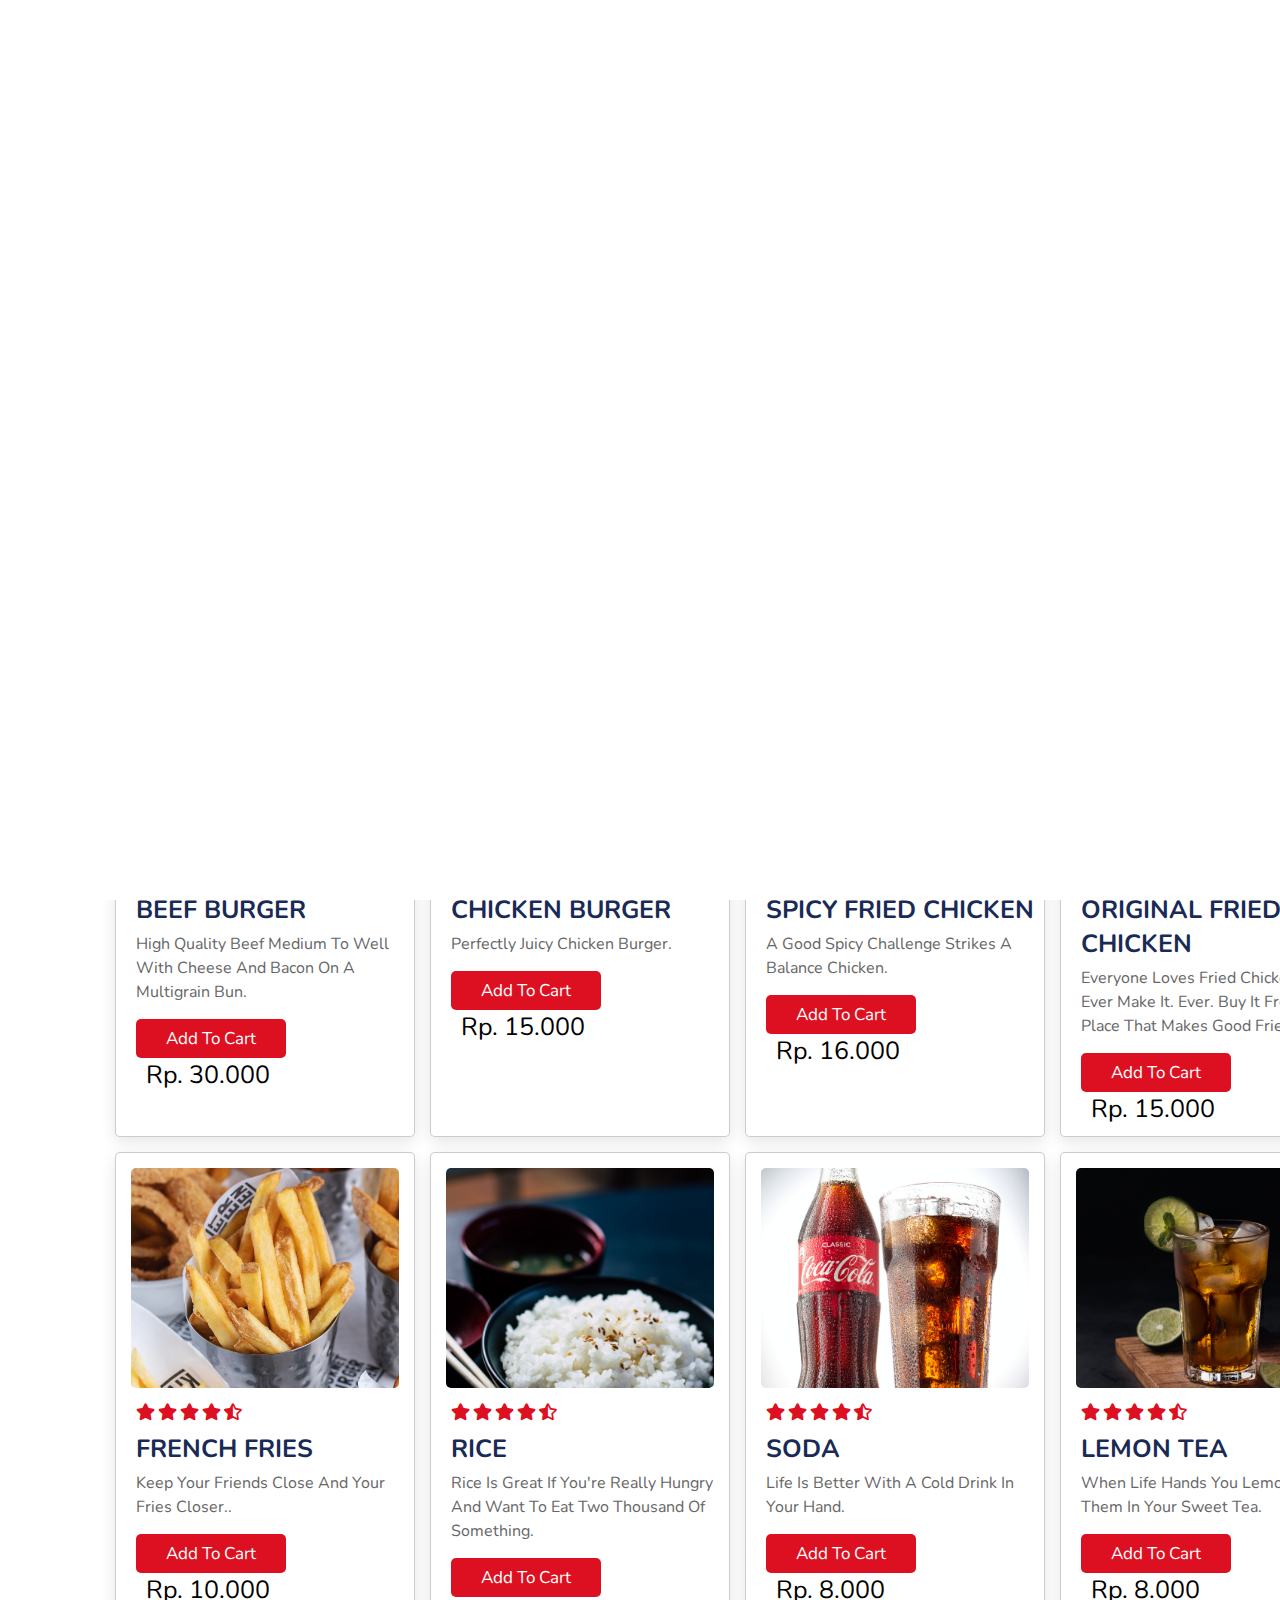
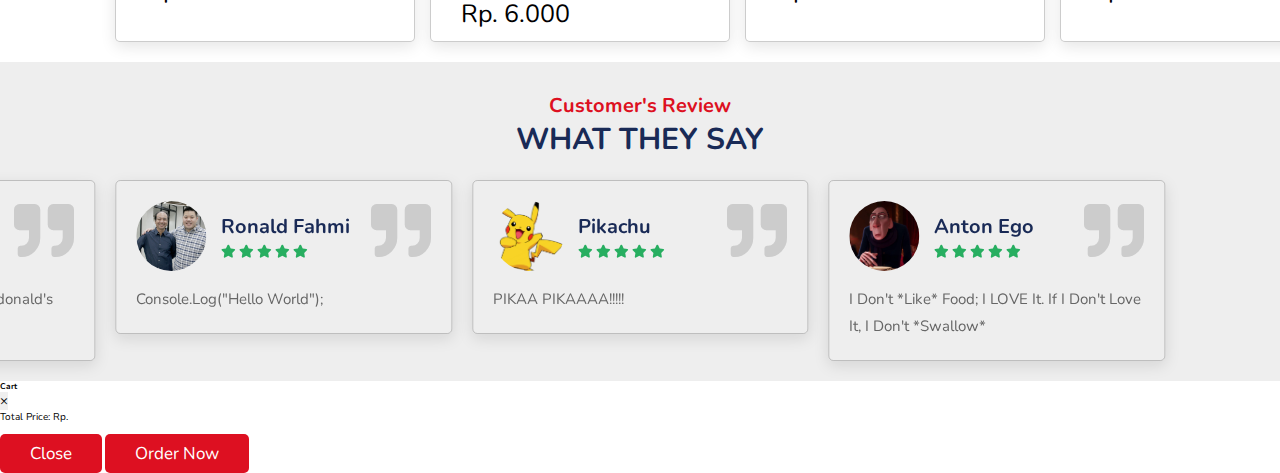
==== commit fa415bbd: "final" ====
--- a/index.html
+++ b/index.html
@@ -455,7 +455,7 @@
           </div>
           <div class="modal-body">
             <table class="show-cart table"></table>
-            <div>Total price: $<span class="total-cart"></span></div>
+            <div>Total price: Rp.<span class="total-cart"></span></div>
           </div>
           <div class="modal-footer">
             <button
--- a/css/style.css
+++ b/css/style.css
@@ -34,6 +34,11 @@
   background: #eee;
 }
 
+.navbar {
+  display: block !important;
+
+}
+
 .sub-heading {
   text-align: center;
   color: #dd1021;
@@ -123,21 +128,30 @@
   background: #eee;
 }
 
-header .icon .btn {
+/* header .icon .btn {
   border-color: #ffc300;
   font-size: 1.7rem;
   font-weight: bolder;
-}
-
-
-header .icons a badge {
-  position: absolute;
-  top: -10px;
-  right: -10px;
-  padding: 5px 10px;
-  border-radius: 50%;
-  background: red;
-  color: white;
+} */
+
+header .icons .btn-primary {
+  background-color: #fff;
+  color: #ffc300;
+  font-weight: bolder;
+  border-color:  #fff;
+}
+
+header .icons .btn-primary:hover {
+  color: #fff;
+  background-color: #ffc300;
+  font-weight: bolder;
+  border-color: #ffc300;
+}
+
+header .icons .btn-danger:hover {
+  color: #fff;
+  background-color: #AB0C19;
+  font-weight: bolder;
 }
 
 header .icons i:hover,
